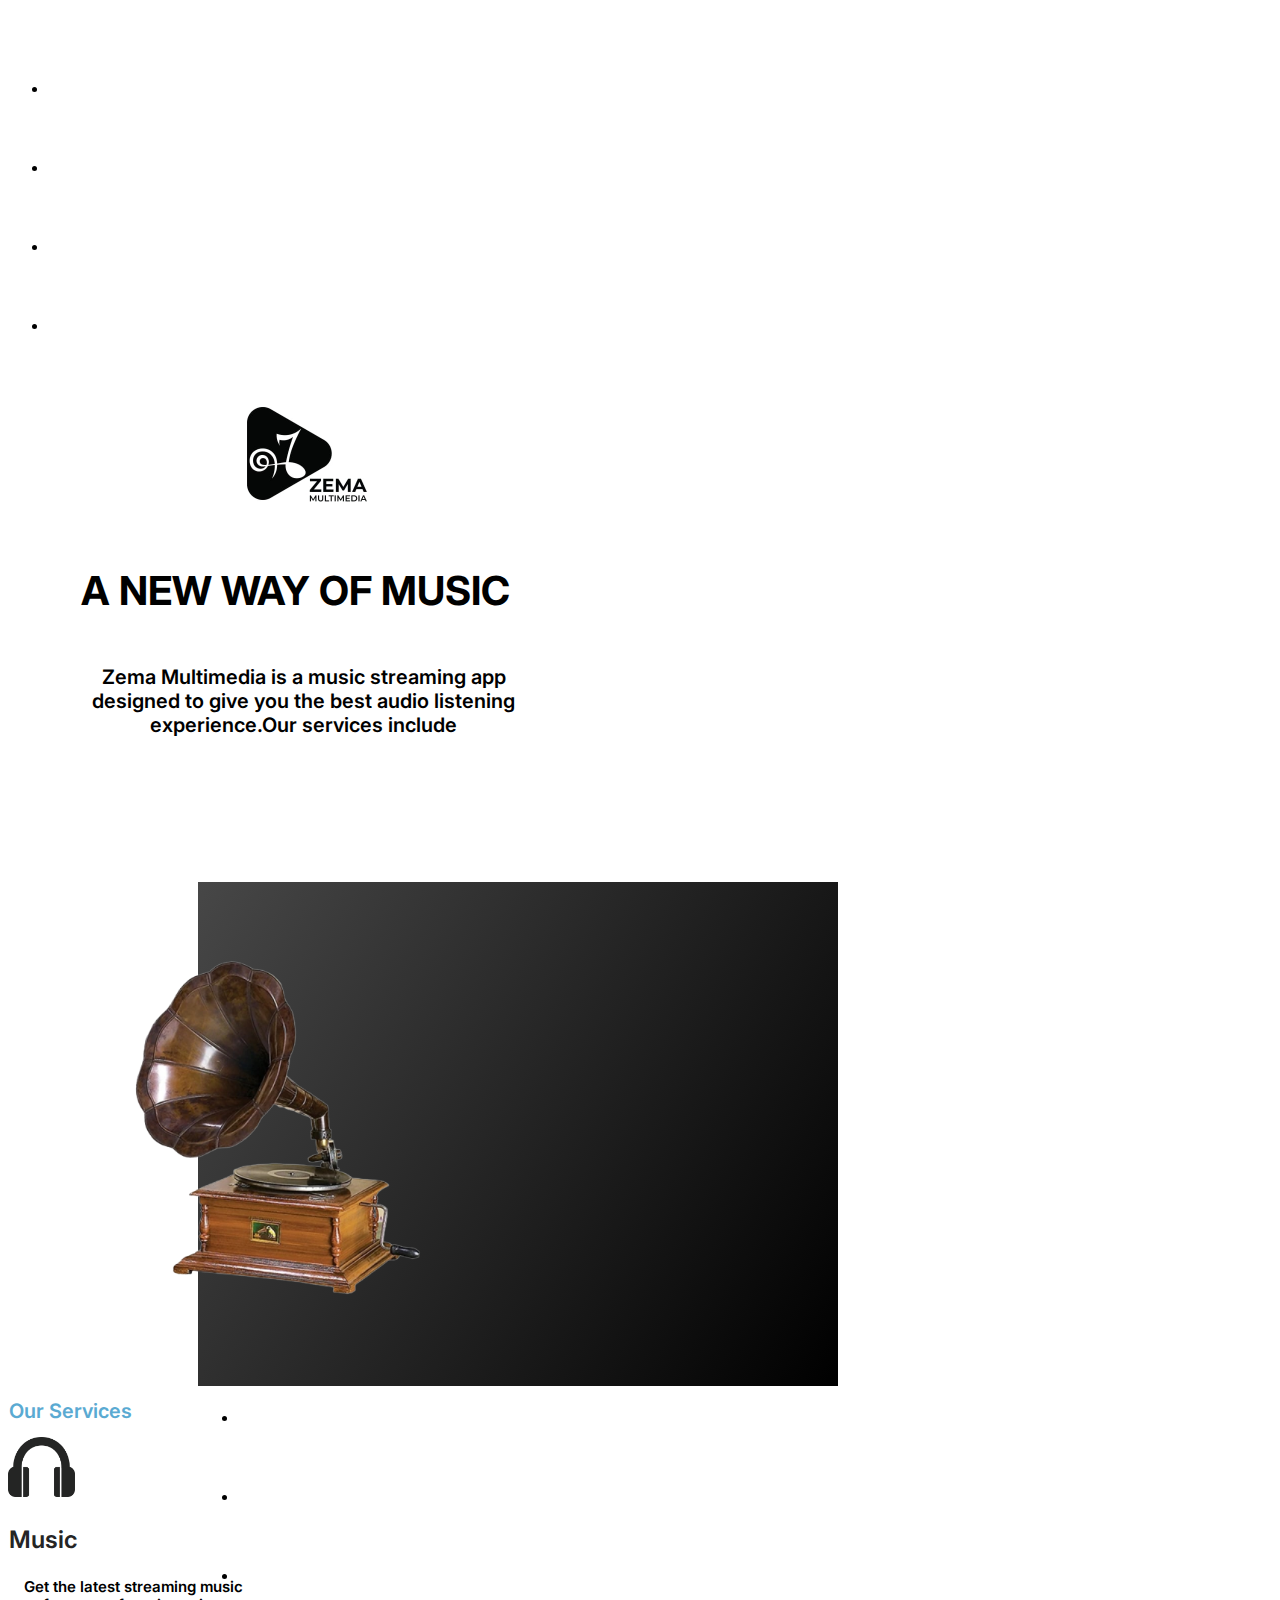
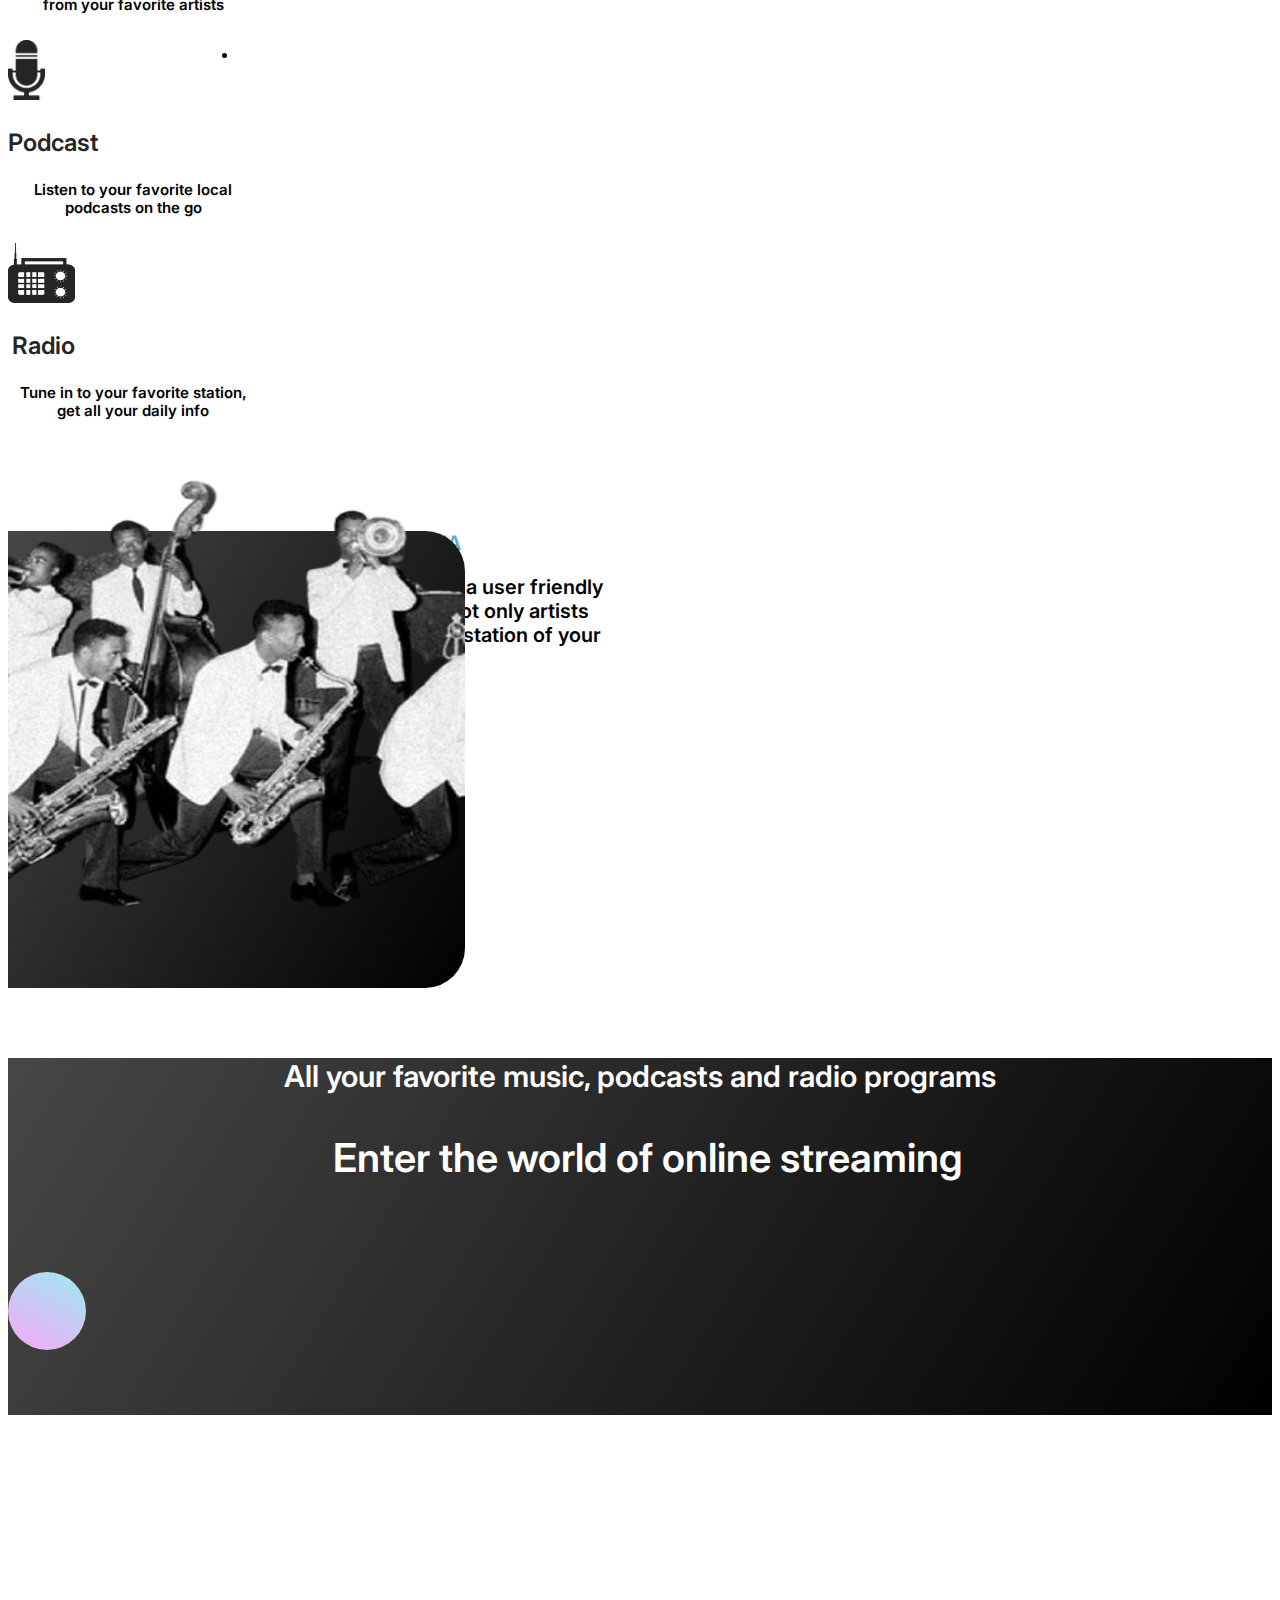
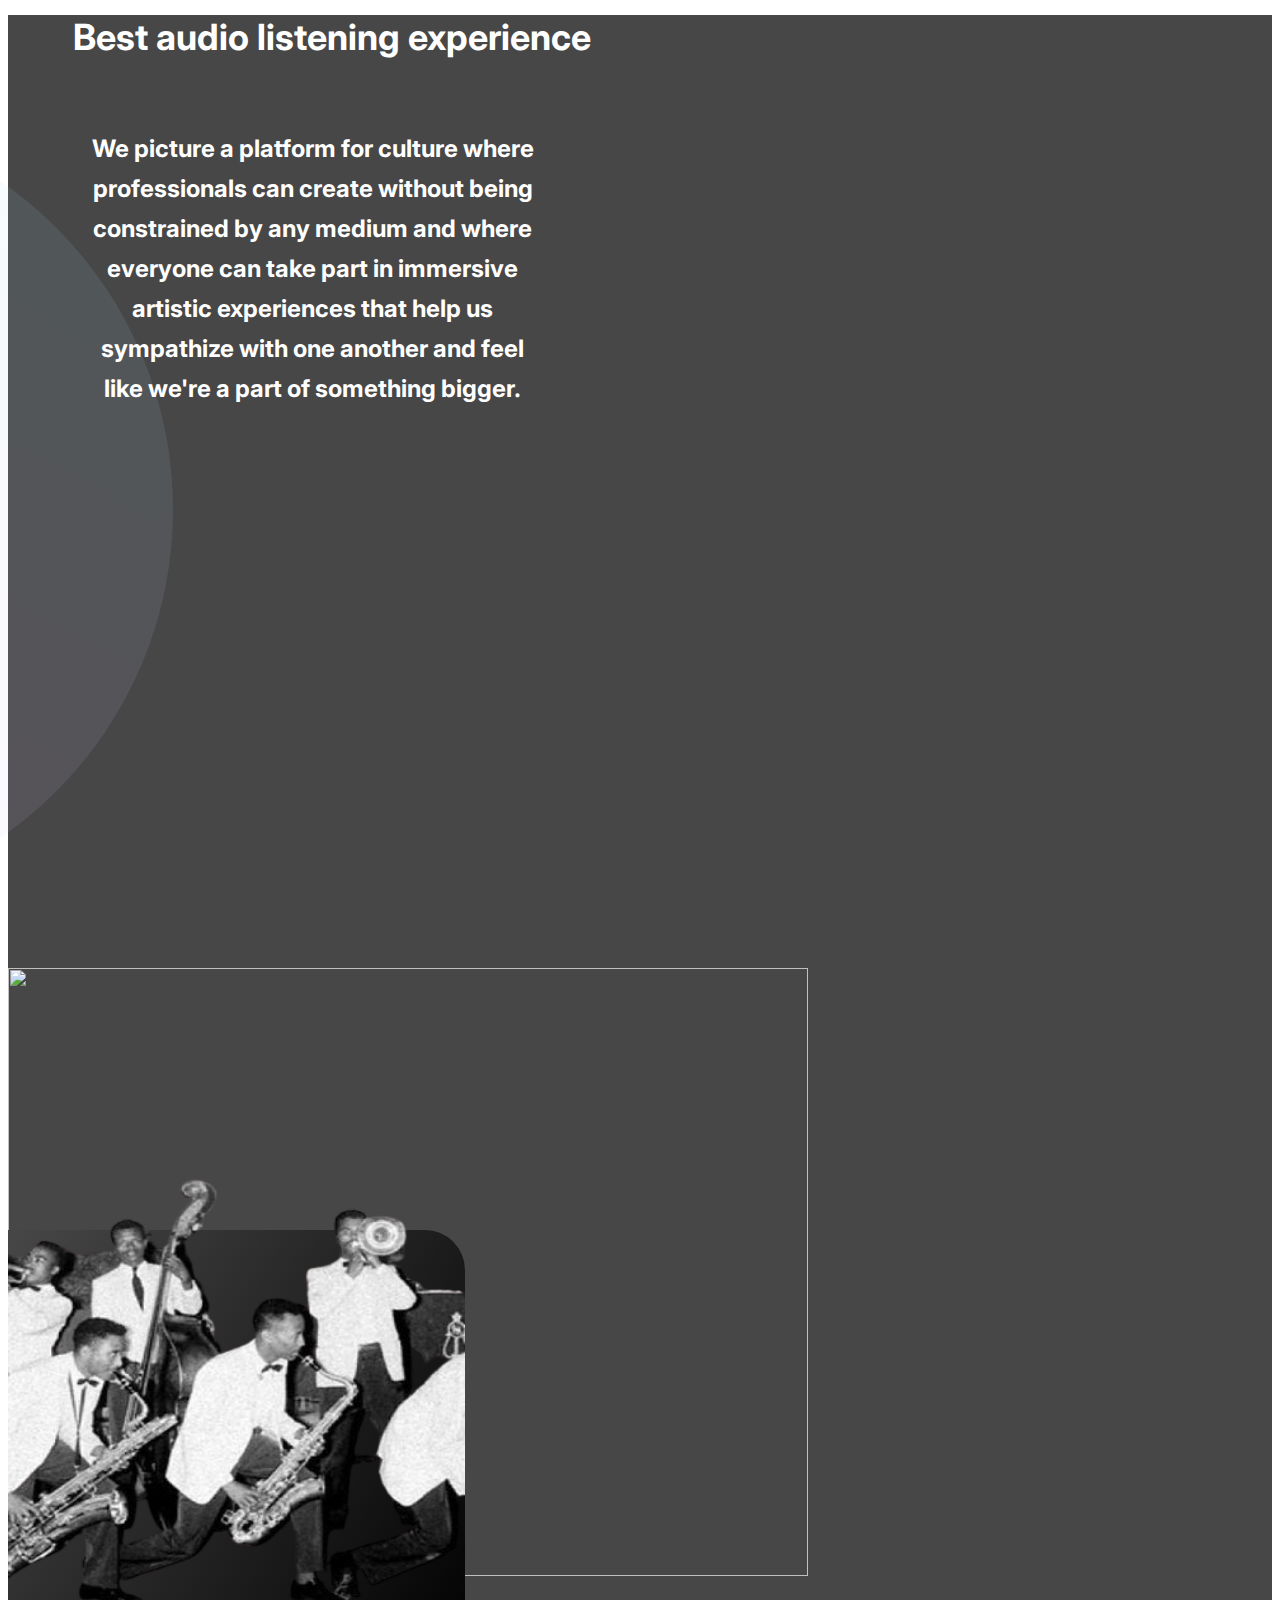
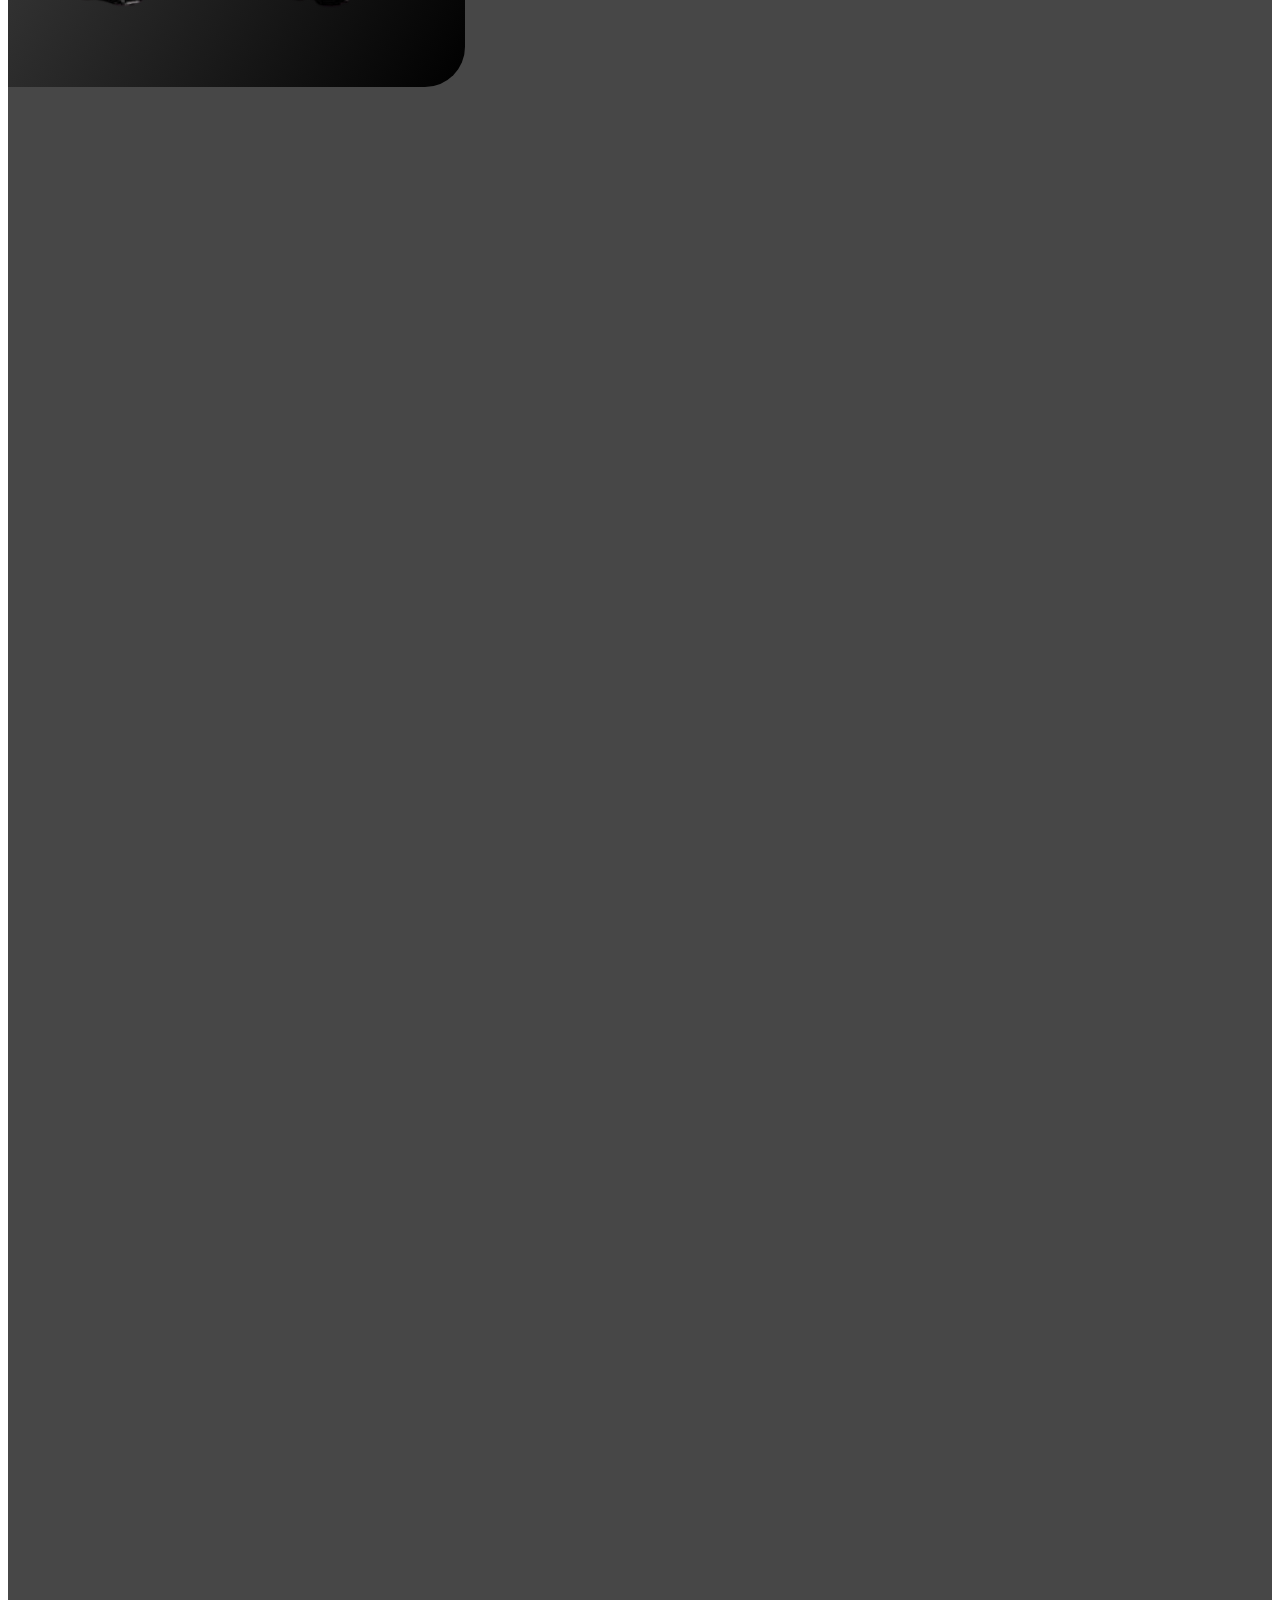
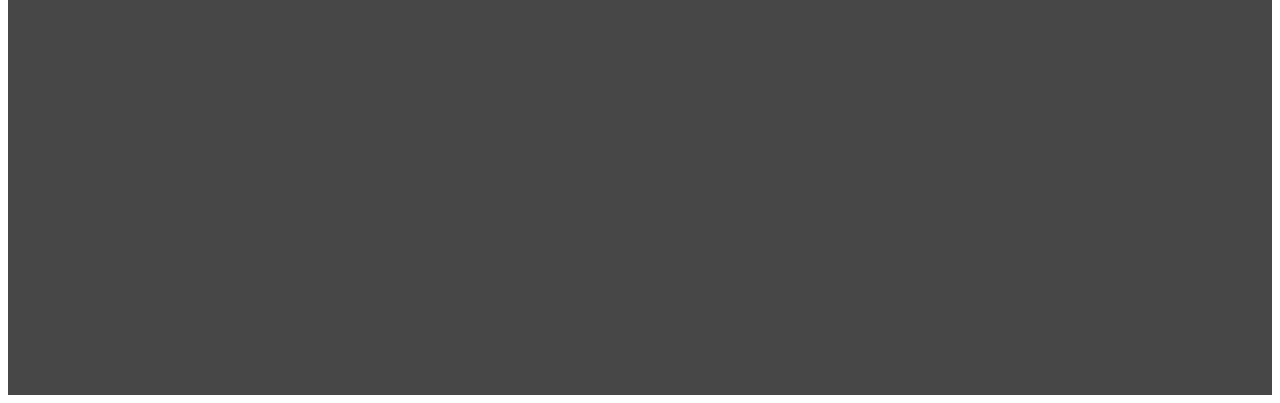
==== index.html @ 81fe8418 "responsive" ====
<!DOCTYPE html>
<html lang="en">

<head>
    <meta charset="UTF-8">
    <meta http-equiv="X-UA-Compatible" content="IE=edge">
    <meta name="viewport" content="width=device-width, initial-scale=1.0">
    <title>Zema</title>
    <!-- Bootstrap -->
    <link href="https://cdn.jsdelivr.net/npm/bootstrap@5.2.3/dist/css/bootstrap.min.css" rel="stylesheet"
        integrity="sha384-rbsA2VBKQhggwzxH7pPCaAqO46MgnOM80zW1RWuH61DGLwZJEdK2Kadq2F9CUG65" crossorigin="anonymous">
    <!-- CSS style sheet -->

    <link rel="stylesheet" media="screen and (max-width: 768px)" href="css/mobile.css">
    <link rel="stylesheet" href="css/styles.css">
    <!-- Google fonts -->
    <link rel="preconnect" href="https://fonts.googleapis.com">
    <link rel="preconnect" href="https://fonts.gstatic.com" crossorigin>
    <link href="https://fonts.googleapis.com/css2?family=Inter:wght@600;700&display=swap" rel="stylesheet">
</head>

<body>
    <section class="" id="header">
        <div class="row">
            <ul class="navbar-nav navbar navbar-dark bg-dark" style=" margin-top: 80px;">
                <li class="nav-item nav_item active">
                    <a class="nav-link" href="/index.html">Home</a>
                </li>
                <li class="nav-item nav_item active">
                    <a class="nav-link" href="#services">Services</a>
                </li>
                <li class=" nav-item nav_item active">
                    <a class="nav-link" href="#about">About</a>
                </li>
                <li class=" nav-item nav_item active">
                    <a class="nav-link" href="#contact">Contact</a>
                </li>
            </ul>

            <div class="col-6">
                <img src="images/zema-logo.jpg" class="nav--icon" alt="logo" />
                <h1 class="header-title">A NEW WAY OF MUSIC</h1>
                <p class="header-description services_title">
                    Zema Multimedia is a music streaming app designed to
                    give you the best audio listening experience.Our services include
                </p>
            </div>
            <div class="col-6">
                <div class="rectangle">
                    <div class="row">
                        <div class="col-6">
                            <img src="images/photo2.png" class="image-icon" alt="image" />
                        </div>
                        <div class="col-6">
                            <div id="nav">
                                <ul class="navbar-nav" style=" margin-top: 80px;">
                                    <li class="nav-item nav_item active">
                                        <h1 class="nav--home"><a class="current" href="/index.html">Home</a></h1>
                                    </li>
                                    <li class="nav-item nav_item active">
                                        <h1 class="nav--home"><a class="current" href="#services">Services</a></h1>
                                    </li>
                                    <li class=" nav-item nav_item active">
                                        <h1 class="nav--home"><a class="current" href="#about">About</a></h1>
                                    </li>
                                    <li class=" nav-item nav_item active">
                                        <h1 class="nav--home"><a class="current" href="#contact">Contact</a></h1>
                                    </li>

                                </ul>
                            </div>
                        </div>
                    </div>
                </div>
            </div>
        </div>

    </section>

    <section class="" id="services">
        <h1 class="services_title mt-5 mx-auto">Our Services</h1>
        <div class=" text-center mt-5">
            <div class="row">
                <div class="col-md-4">
                    <img class="services_icons" src="images/music.png" alt="headphone icon" />
                    <p class="services_name mx-auto mt-3">Music</p>
                    <p class="services_description mx-auto">Get the latest streaming music from your favorite
                        artists</p>
                </div>
                <div class="col-md-4">
                    <img class="services_icons" style="width: 37px;
                    height: 60px;" src="images/podcast.png" alt="headphone icon" />
                    <p class="services_name mx-auto mt-3">Podcast</p>
                    <p class="services_description mx-auto">Listen to your favorite local podcasts on the go</p>
                </div>
                <div class="col-md-4">
                    <img class="services_icons" src="images/radio.png" alt="headphone icon" />
                    <p class="services_name mx-auto mt-3">Radio</p>
                    <p class="services_description mx-auto">Tune in to your favorite station, get all your daily
                        info</p>
                </div>
            </div>
        </div>
        <div class=" mt-5" style="height: 457px;">
            <div class="row">
                <div class="col-md-3">
                    <div class="pic_background">
                        <img class="" style="width: 457px;
            height: 603px; margin-top: -105px;" src="images/services_pic.png" />
                    </div>
                </div>
                <div class="col-md-9" style="margin-top: 100px;">
                    <p class="services_title" style="width: 189px; margin-left: 265.7px;">ZEMA MULTIMEDIA</p>
                    <!-- 455px -->
                    <p class="services_content mx-auto">As online music is on the rise we strive to build a user
                        friendly
                        streaming
                        app where you can easily access not only artists songs and podcasts but also listen to the
                        radio
                        station of your choice</p>
                </div>
            </div>
        </div>
        <div class="divider">
            <p class=" pt-5 divider_text1 mx-auto">All your favorite music, podcasts and radio programs</p>
            <p class=" pt-3 mx-auto divider_text2">Enter the world of online streaming</p>
            <div class="cirle mx-auto">
                <!-- <div class="arrow"></div> -->
            </div>
        </div>
    </section>
    <section class="about">
        <div class="row">
            <div class="col-md-6">
                <p class="about_title">Best audio listening experience</p>
                <p class="about_par">We picture a platform for culture where professionals can create without being
                    constrained by any medium and where everyone can take part in immersive artistic experiences that
                    help us sympathize with one another and feel like we're a part of something bigger.</p>
                <div class="about_background"></div>
            </div>
            <div class="col-md-6">
                <img class="about_image" src="images/phone.png" alt="" />
            </div>
        </div>
        <div class="row">
            <div class="col-md-3" style="margin-top: -350px;">
                <div class="pic_background">
                    <img class="" style="width: 457px;
        height: 603px; margin-top: -105px;" src="images/services_pic.png" />
                </div>
            </div>
            <!-- <div class="col-md-9" style="margin-top: 100px;">
                <p class="services_title" style="width: 189px; margin-left: 265.7px;">ZEMA MULTIMEDIA</p>
                <p class="services_content mx-auto">As online music is on the rise we strive to build a user
                    friendly
                    streaming
                    app where you can easily access not only artists songs and podcasts but also listen to the
                    radio
                    station of your choice</p>
            </div> -->
        </div>
    </section>

</body>

</html>
---- css/mobile.css ----
/* services */
.services_title {
    width: 125px;
    height: 24px;
    font-family: 'Inter';
    font-style: normal;
    font-weight: 600;
    font-size: 20px;
    line-height: 24px;
    text-align: center;

    color: #5AAAD2;
}

.services_icons {
    width: 67px;
    height: 60px;
}

.services_name {
    width: 70px;
    height: 29px;
    font-family: 'Inter';
    font-style: normal;
    font-weight: 600;
    font-size: 24px;
    line-height: 29px;
    text-align: center;
    /* identical to box height */


    color: #252525;
}

.services_description {
    width: 250px;
    height: 47px;
    font-family: 'Inter';
    font-style: normal;
    font-weight: 600;
    font-size: 15px;
    line-height: 18px;
    text-align: center;

    color: #000000;
}

.pic_background {
    position: absolute;
    width: 457px;
    height: 457px;
    background: linear-gradient(121.81deg, #474747 0%, #000000 100%);
    border-radius: 0px 40px 40px 0px;
}

.services_content {
    width: 602px;
    height: 200px;
    font-family: 'Inter';
    font-style: normal;
    font-weight: 600;
    font-size: 20px;
    line-height: 24px;
    text-align: center;

    color: #000000;
}

.divider {
    width: 100%;
    height: 357px;
    margin-top: 70px;
    background: linear-gradient(121.81deg, #474747 0%, #000000 100%);
}

/* Header */
a {
    color: #FFFFFF;
    text-decoration: none
}

a:hover {
    color: #FFFFFF;
    font-weight: bold
}

.nav--icon {
    width: 142px;
    height: 119px;
    margin-left: 225px;
    margin-top: 37px;
    border-radius: 5px;
    /* position: absolute; */
    /* width: 640px;
    height: 156px;
    left: 0px;
    top: 0px; */

}

.header-title {
    /* position: absolute; */
    width: 445px;
    height: 48px;
    margin-left: 73px;
    margin-top: 50px;

    font-family: 'Inter';
    font-style: normal;
    font-weight: 700;
    font-size: 40px;
    line-height: 48px;

    color: #000000;

}

.header-description {
    /* position: absolute; */
    width: 445px;
    height: 197px;
    margin-left: 73px;
    margin-top: 50px;
    color: #000000;

}

.image-icon {

    /* position: absolute; */
    width: 373px;
    height: 373px;
    margin-left: -115px;
    margin-top: 65px;
    display: none;

}

.mobile_nav {
    width: 100%;
    height: 30px;
    visibility: visible;
}

.rectangle {
    /* position: absolute; */
    width: 640px;
    height: 504px;
    margin-left: 15%;
    margin-top: 0px;

    background: linear-gradient(121.81deg, #474747 0%, #000000 100%);
    border-radius: 0px;
    display: none;
}

.nav_item {
    width: 57px;
    height: 24px;
    margin-top: 55px;
}

.nav--home {
    /* position: absolute; */

    /* margin-left: 50px; */
    /* */

    font-family: 'Inter';
    font-style: normal;
    font-weight: 500;
    font-size: 20px;
    line-height: 24px;
    text-align: center;

    color: white;

}

.divider_text1 {
    /* margin-left: 23.75%;
    margin-right: 23.75%; */
    /* margin-top: 13.73%; */
    /* margin-bottom: 58.98%; */

    font-family: 'Inter';
    font-style: normal;
    font-weight: 600;
    font-size: 30px;
    line-height: 36px;
    text-align: center;

    color: #FFFFFF;
}

.divider_text2 {
    width: 677px;
    height: 48px;
    margin-left: 301px;
    /* margin-top: 1573px; */

    font-family: 'Inter';
    font-style: normal;
    font-weight: 600;
    font-size: 40px;
    line-height: 48px;
    text-align: center;

    color: #FFFFFF;
}

.cirle {
    width: 77.94px;
    height: 78px;
    margin-top: 90px;
    /* margin-bottom: 3.7%; */
    background: linear-gradient(209.05deg, #AAE1F2 13.22%, #EAB1F7 86.67%);
    border-radius: 50px 50px 50px 50px;
}

.arrow {
    width: 33.12px;
    height: 18.77px;
    margin-left: 9.94px;
    margin-top: 17.67px;

    background: #FFFFFF;
}

/* About */
.about {
    width: 100%;
    height: 3580px;
    /* margin-left: -1px;
    margin-top: 1761px; */

    background: #474747;
}

.about_title {
    width: 553px;
    height: 44px;
    margin-left: 47px;
    margin-top: 200px;

    font-family: 'Inter';
    font-style: normal;
    font-weight: 700;
    font-size: 36px;
    line-height: 44px;
    /* identical to box height */

    text-align: center;

    color: #FFFFFF;
}

.about_par {
    width: 463px;
    height: 238px;
    margin-left: 73px;
    margin-top: 70px;

    font-family: 'Inter';
    font-style: normal;
    font-weight: 700;
    font-size: 24px;
    line-height: 40px;
    /* or 167% */

    text-align: center;

    color: #FFFFFF;

}

.about_image {
    width: 800px;
    margin-top: 60px;
    height: 608px;
    /* left: 581px;
    top: 1773px; */
}

.about_background {
    width: 797px;
    height: 797px;
    margin-left: -50%;
    margin-top: -280px;
    background: linear-gradient(209.05deg, rgba(170, 225, 242, 0.1) 13.22%, rgba(234, 177, 247, 0.1) 86.67%);
    border-radius: 50%;
}

/*  */
---- css/styles.css ----
.services_title {
    width: 125px;
    height: 24px;
    font-family: 'Inter';
    font-style: normal;
    font-weight: 600;
    font-size: 20px;
    line-height: 24px;
    text-align: center;

    color: #5AAAD2;
}

.services_icons {
    width: 67px;
    height: 60px;
}

.services_name {
    width: 70px;
    height: 29px;
    font-family: 'Inter';
    font-style: normal;
    font-weight: 600;
    font-size: 24px;
    line-height: 29px;
    text-align: center;
    /* identical to box height */


    color: #252525;
}

.services_description {
    width: 250px;
    height: 47px;
    font-family: 'Inter';
    font-style: normal;
    font-weight: 600;
    font-size: 15px;
    line-height: 18px;
    text-align: center;

    color: #000000;
}

.pic_background {
    position: absolute;
    width: 457px;
    height: 457px;
    background: linear-gradient(121.81deg, #474747 0%, #000000 100%);
    border-radius: 0px 40px 40px 0px;
}

.services_content {
    width: 602px;
    height: 200px;
    font-family: 'Inter';
    font-style: normal;
    font-weight: 600;
    font-size: 20px;
    line-height: 24px;
    text-align: center;

    color: #000000;
}

.divider {
    width: 100%;
    height: 357px;
    margin-top: 70px;
    background: linear-gradient(121.81deg, #474747 0%, #000000 100%);
}

a {
    color: #FFFFFF;
    text-decoration: none
}

a:hover {
    color: #FFFFFF;
    font-weight: bold
}


.nav--icon {
    width: 142px;
    height: 119px;
    margin-left: 225px;
    margin-top: 37px;
    border-radius: 5px;
    /* position: absolute; */
    /* width: 640px;
    height: 156px;
    left: 0px;
    top: 0px; */

}

.header-title {
    /* position: absolute; */
    width: 445px;
    height: 48px;
    margin-left: 73px;
    margin-top: 50px;

    font-family: 'Inter';
    font-style: normal;
    font-weight: 700;
    font-size: 40px;
    line-height: 48px;

    color: #000000;

}

.header-description {
    /* position: absolute; */
    width: 445px;
    height: 197px;
    margin-left: 73px;
    margin-top: 50px;
    color: #000000;

}

.image-icon {

    /* position: absolute; */
    width: 373px;
    height: 373px;
    margin-left: -115px;
    margin-top: 65px;

}

.rectangle {
    /* position: absolute; */
    width: 640px;
    height: 504px;
    margin-left: 15%;
    margin-top: 0px;

    background: linear-gradient(121.81deg, #474747 0%, #000000 100%);
    border-radius: 0px;
}

.nav_item {
    width: 57px;
    height: 24px;
    margin-top: 55px;
}

.nav--home {
    /* position: absolute; */

    /* margin-left: 50px; */
    /* */

    font-family: 'Inter';
    font-style: normal;
    font-weight: 500;
    font-size: 20px;
    line-height: 24px;
    text-align: center;

    color: white;

}

.divider_text1 {
    /* margin-left: 23.75%;
    margin-right: 23.75%; */
    /* margin-top: 13.73%; */
    /* margin-bottom: 58.98%; */

    font-family: 'Inter';
    font-style: normal;
    font-weight: 600;
    font-size: 30px;
    line-height: 36px;
    text-align: center;

    color: #FFFFFF;
}

.divider_text2 {
    width: 677px;
    height: 48px;
    margin-left: 301px;
    /* margin-top: 1573px; */

    font-family: 'Inter';
    font-style: normal;
    font-weight: 600;
    font-size: 40px;
    line-height: 48px;
    text-align: center;

    color: #FFFFFF;
}

.cirle {
    width: 77.94px;
    height: 78px;
    margin-top: 90px;
    /* margin-bottom: 3.7%; */
    background: linear-gradient(209.05deg, #AAE1F2 13.22%, #EAB1F7 86.67%);
    border-radius: 50px 50px 50px 50px;
}

.arrow {
    width: 33.12px;
    height: 18.77px;
    margin-left: 9.94px;
    margin-top: 17.67px;

    background: #FFFFFF;
}

/* About */
.about {
    width: 100%;
    height: 3580px;
    /* margin-left: -1px;
    margin-top: 1761px; */

    background: #474747;
}

.about_title {
    width: 553px;
    height: 44px;
    margin-left: 47px;
    margin-top: 200px;

    font-family: 'Inter';
    font-style: normal;
    font-weight: 700;
    font-size: 36px;
    line-height: 44px;
    /* identical to box height */

    text-align: center;

    color: #FFFFFF;
}

.about_par {
    width: 463px;
    height: 238px;
    margin-left: 73px;
    margin-top: 70px;

    font-family: 'Inter';
    font-style: normal;
    font-weight: 700;
    font-size: 24px;
    line-height: 40px;
    /* or 167% */

    text-align: center;

    color: #FFFFFF;

}

.about_image {
    width: 800px;
    margin-top: 60px;
    height: 608px;
    /* left: 581px;
    top: 1773px; */
}

.about_background {
    width: 797px;
    height: 797px;
    margin-left: -50%;
    margin-top: -280px;
    background: linear-gradient(209.05deg, rgba(170, 225, 242, 0.1) 13.22%, rgba(234, 177, 247, 0.1) 86.67%);
    border-radius: 50%;
}

/*  */
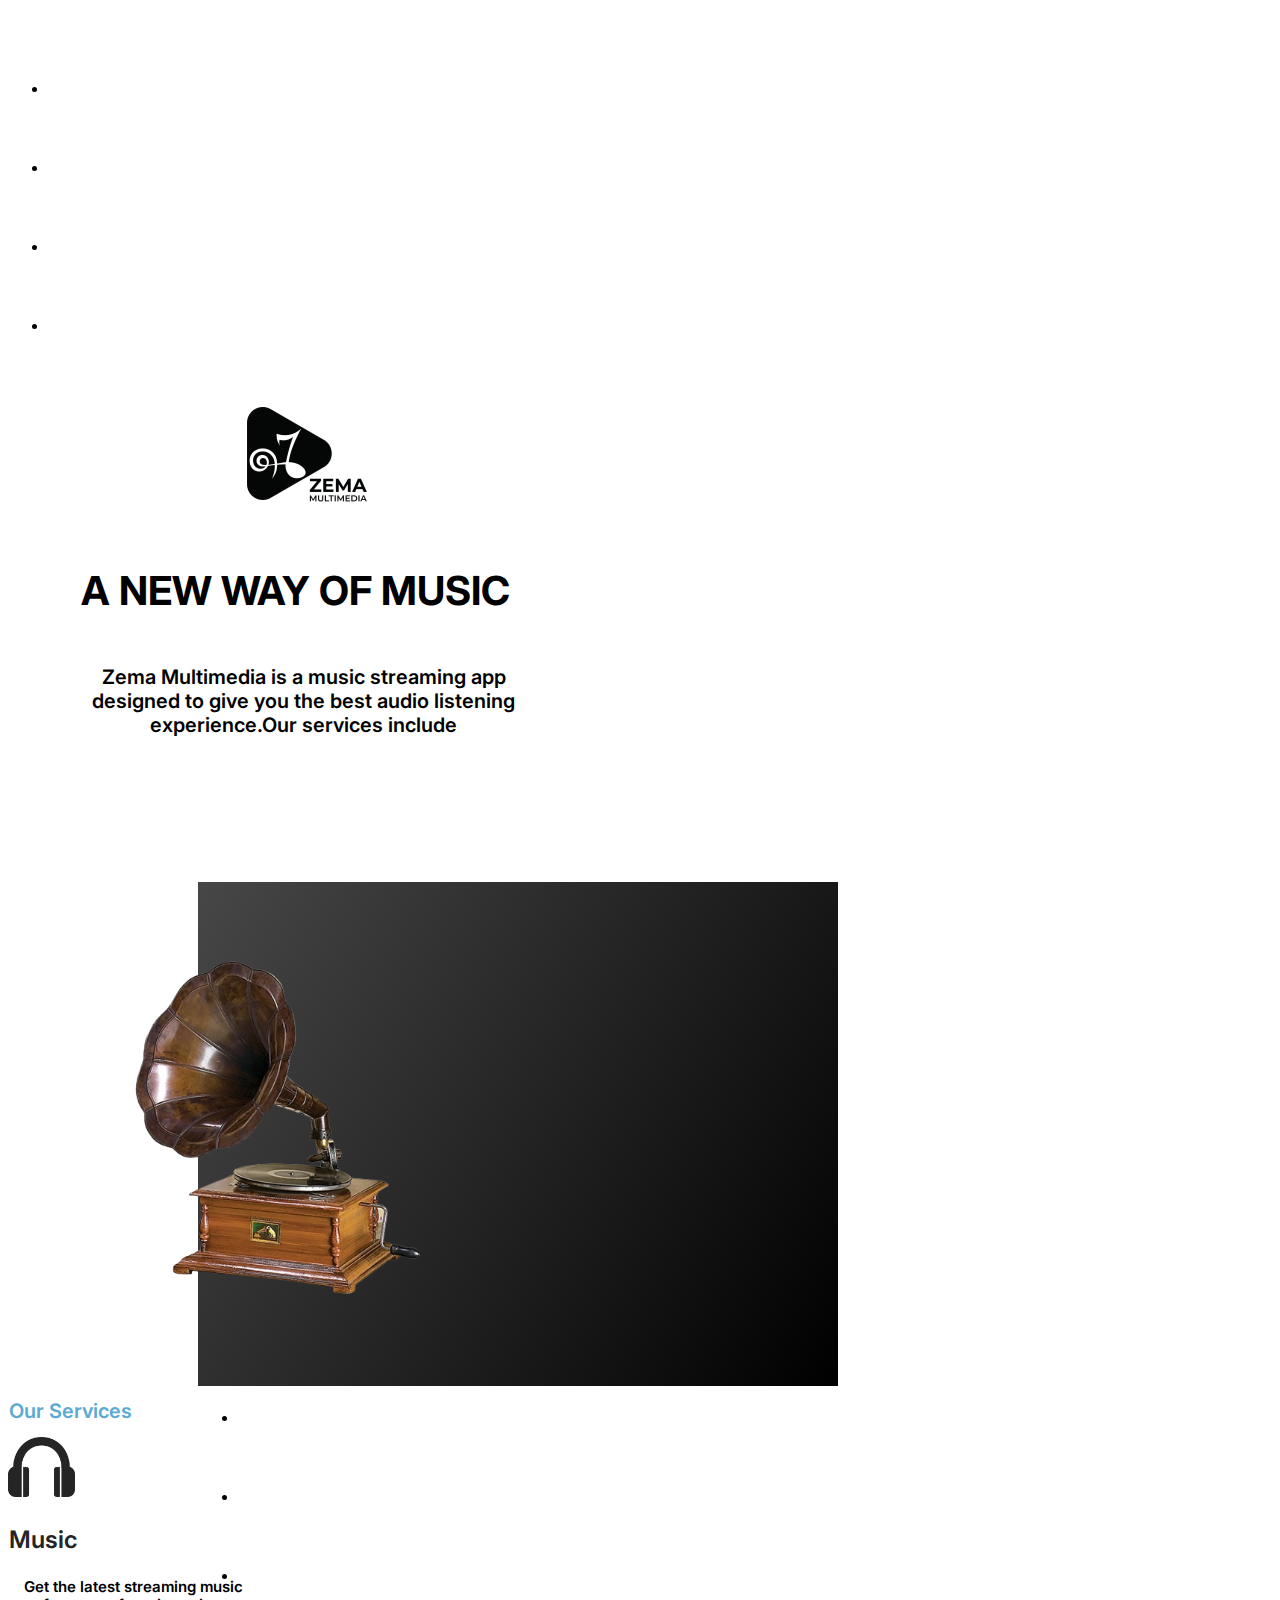
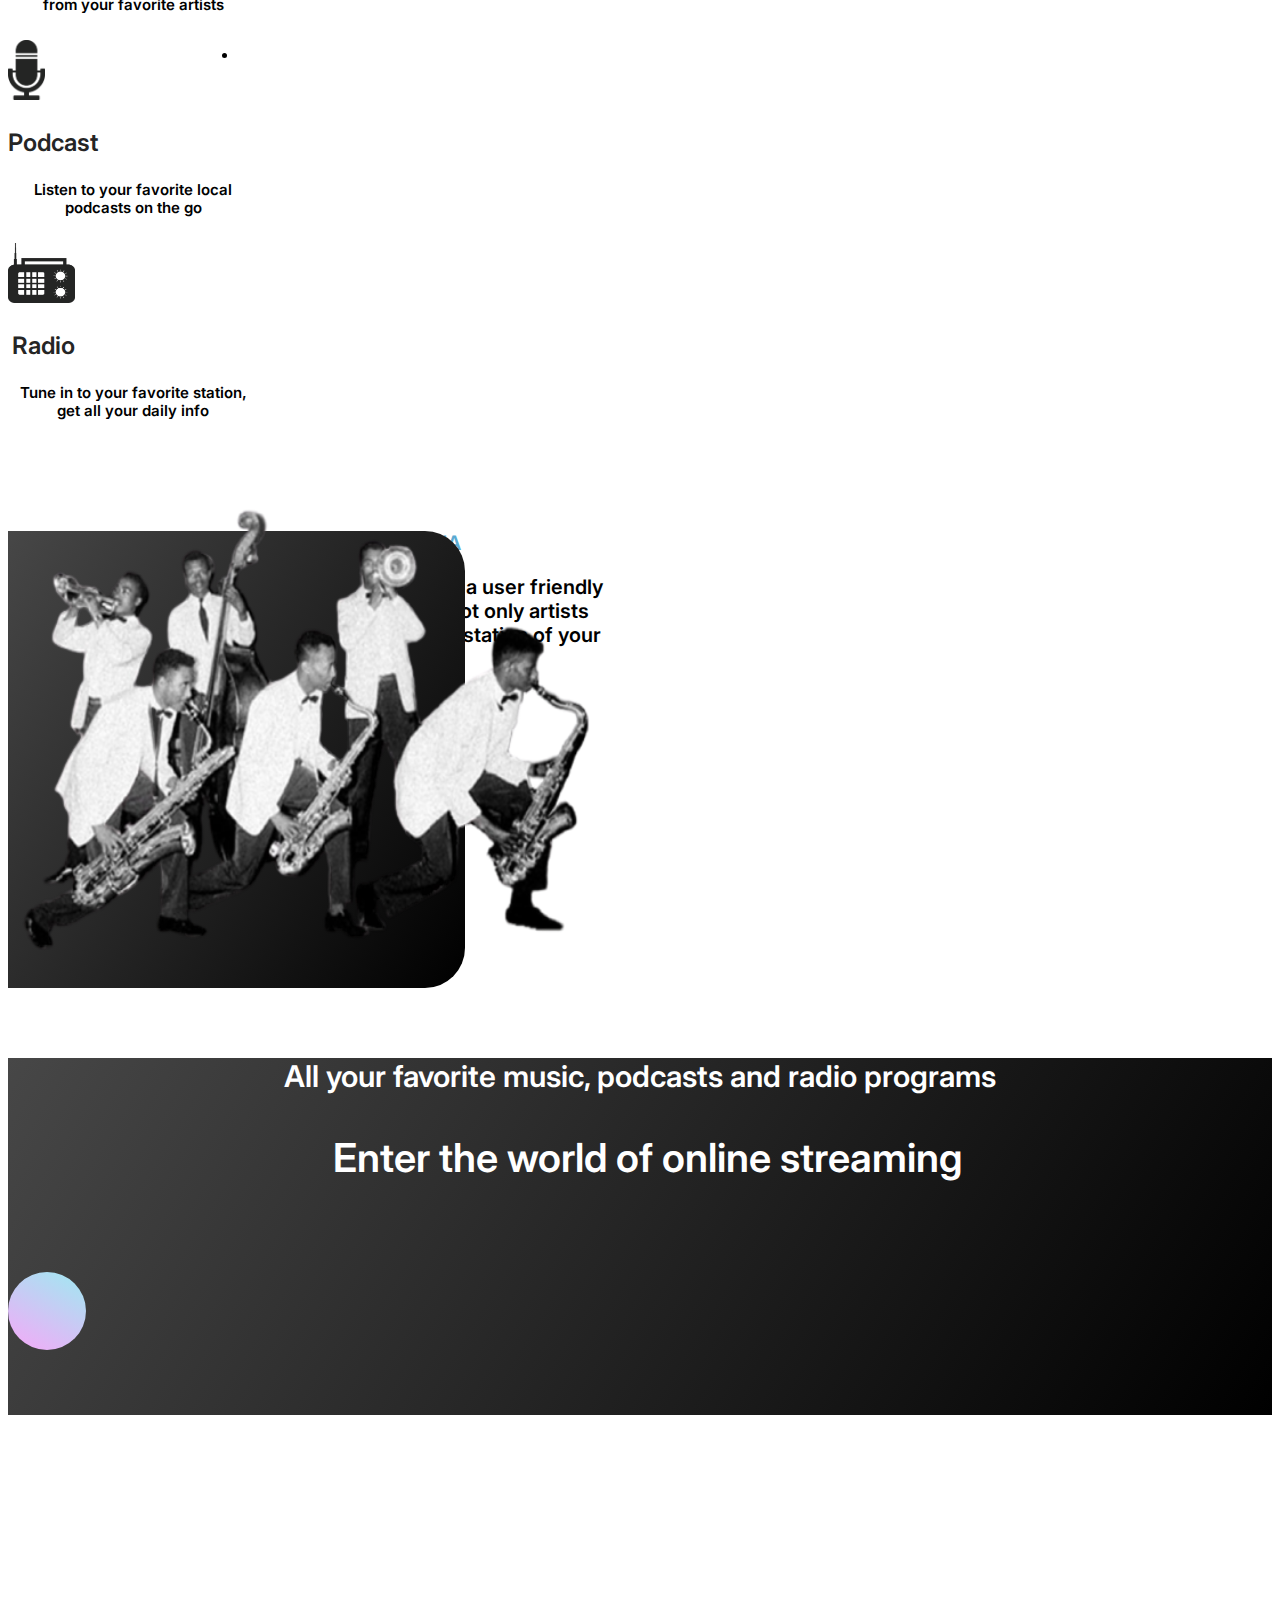
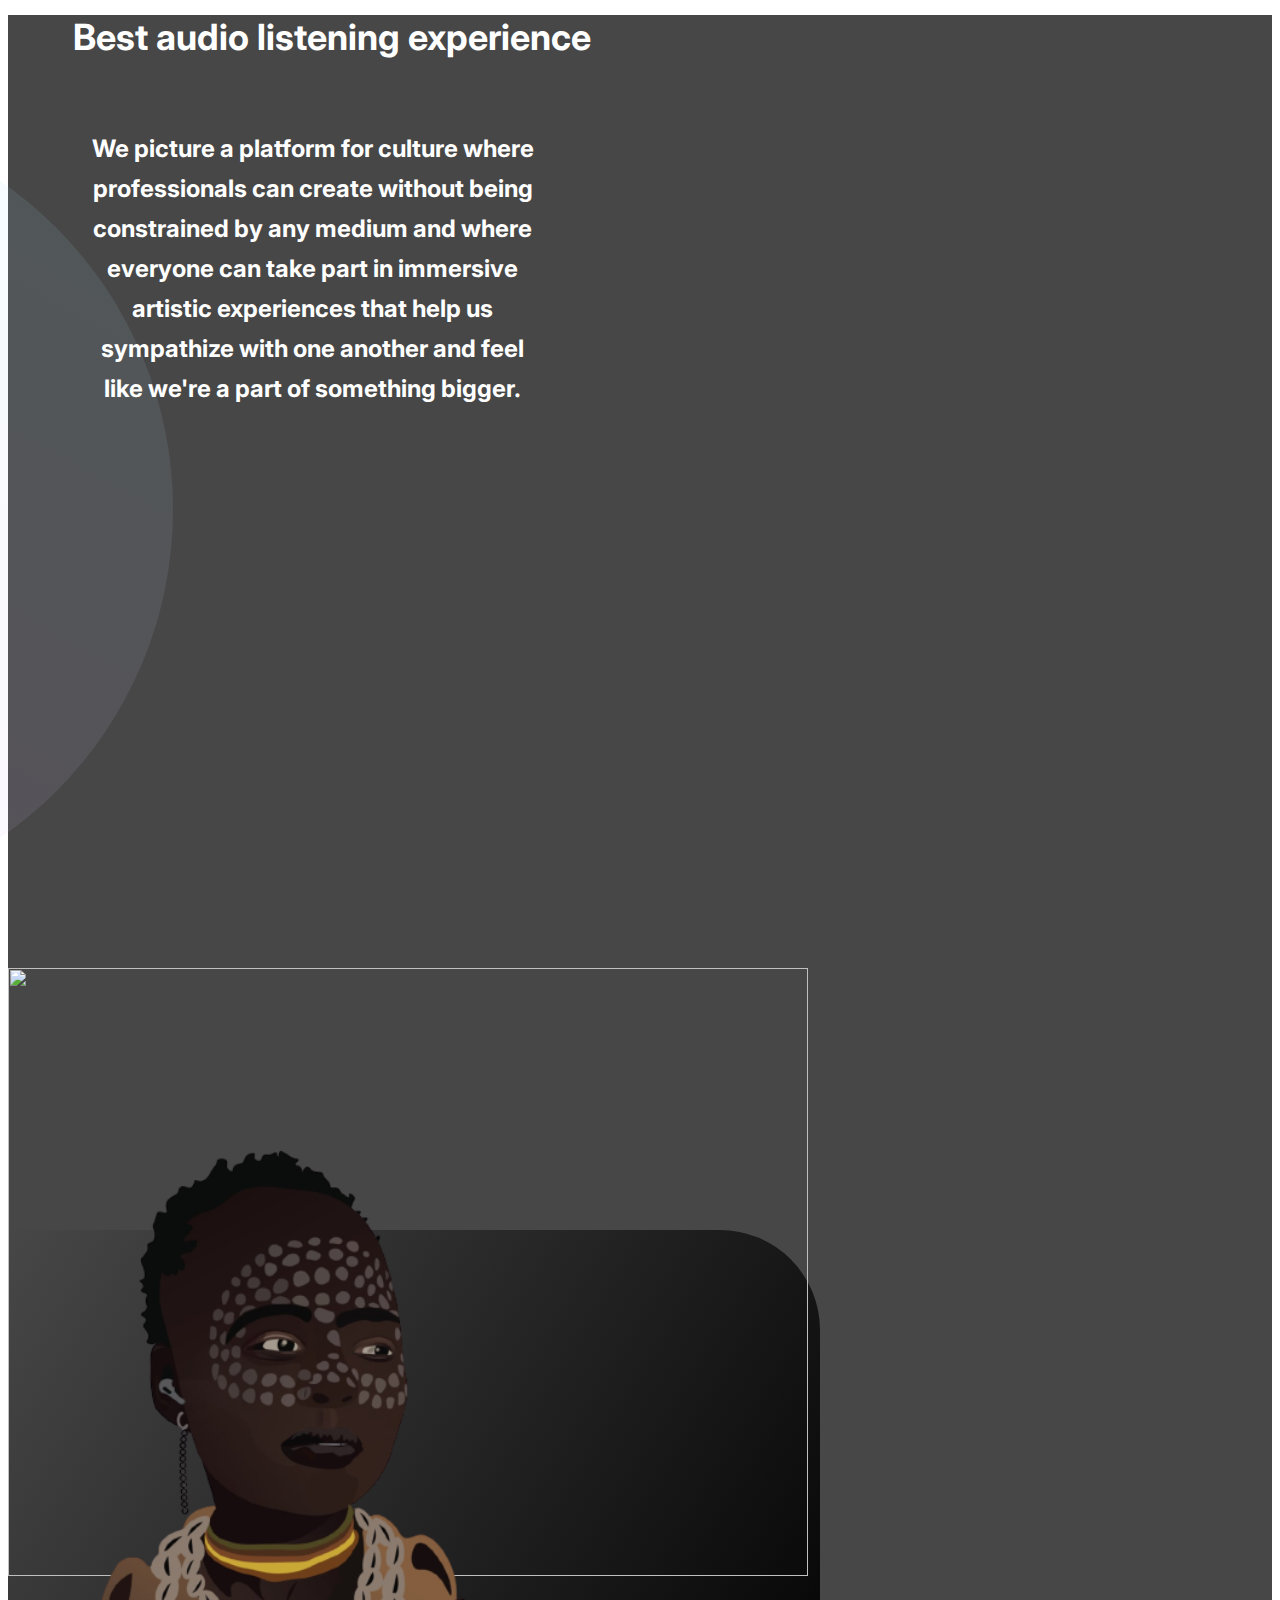
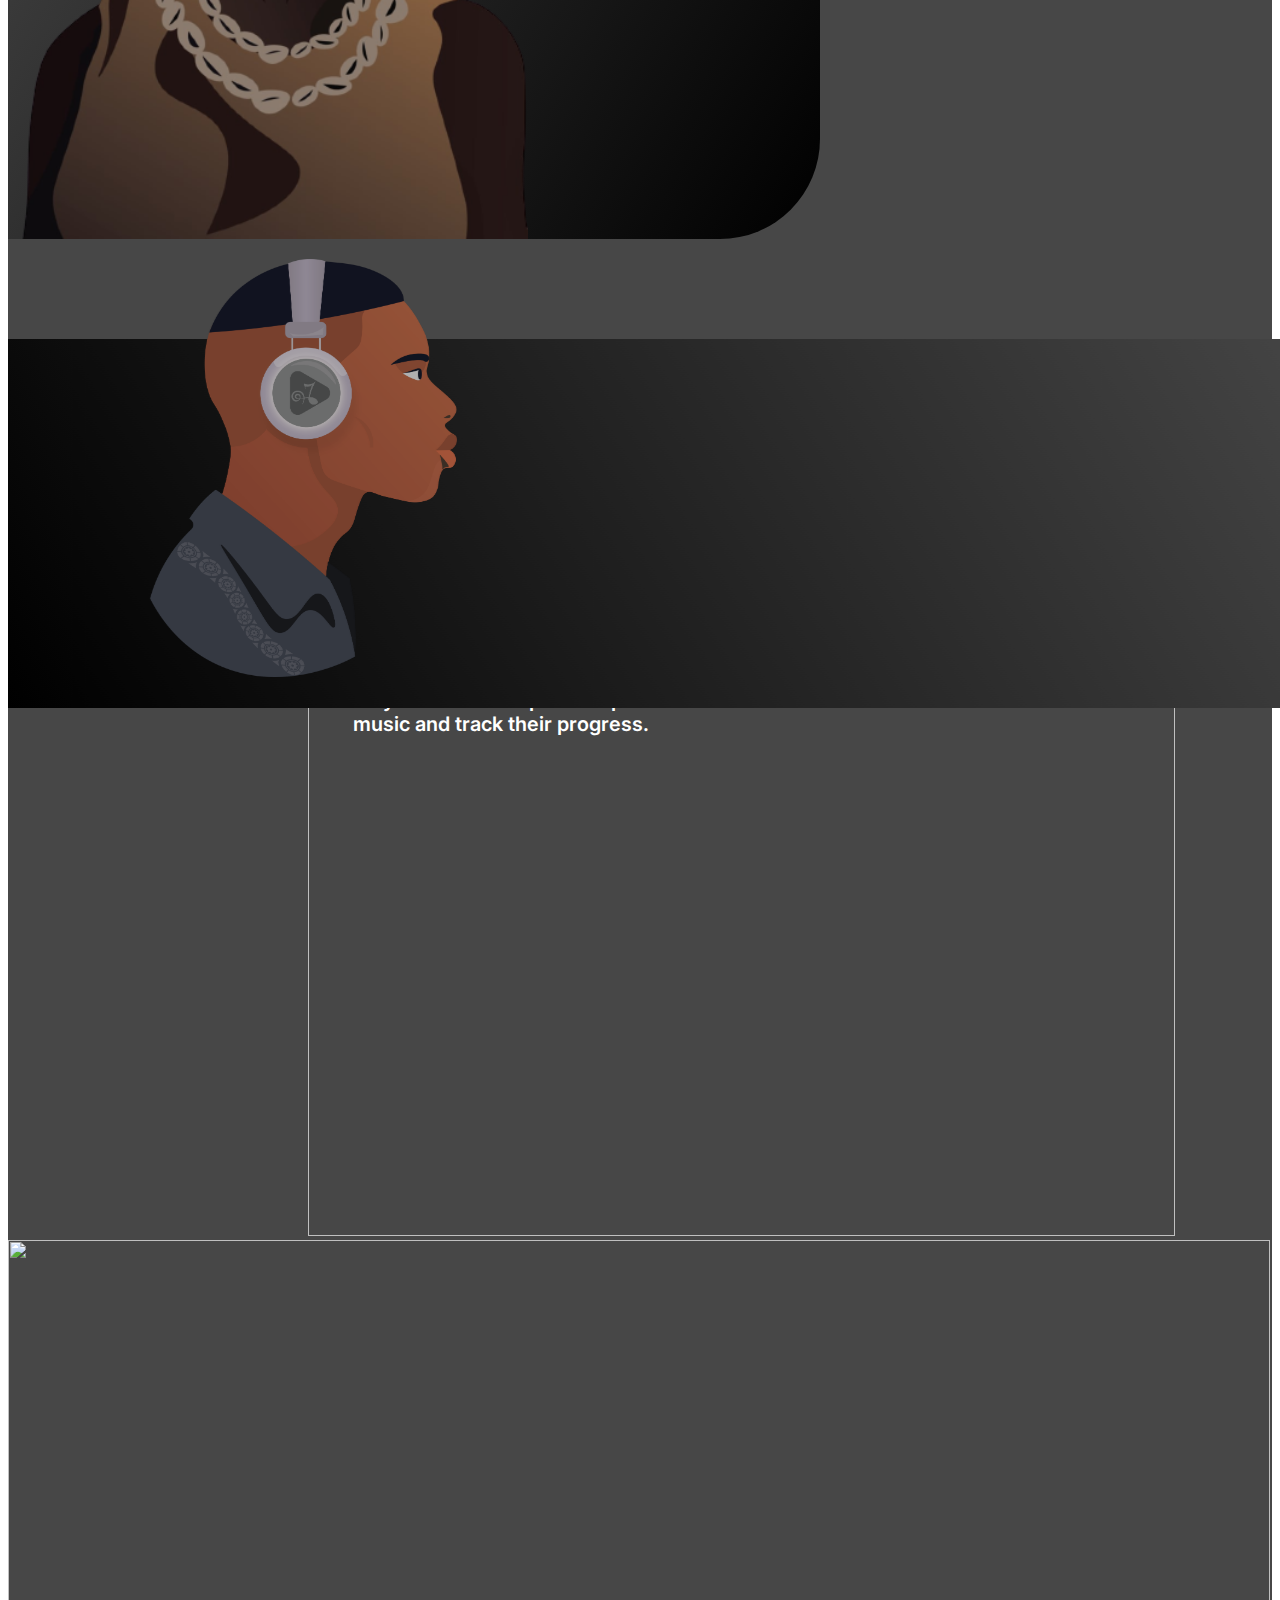
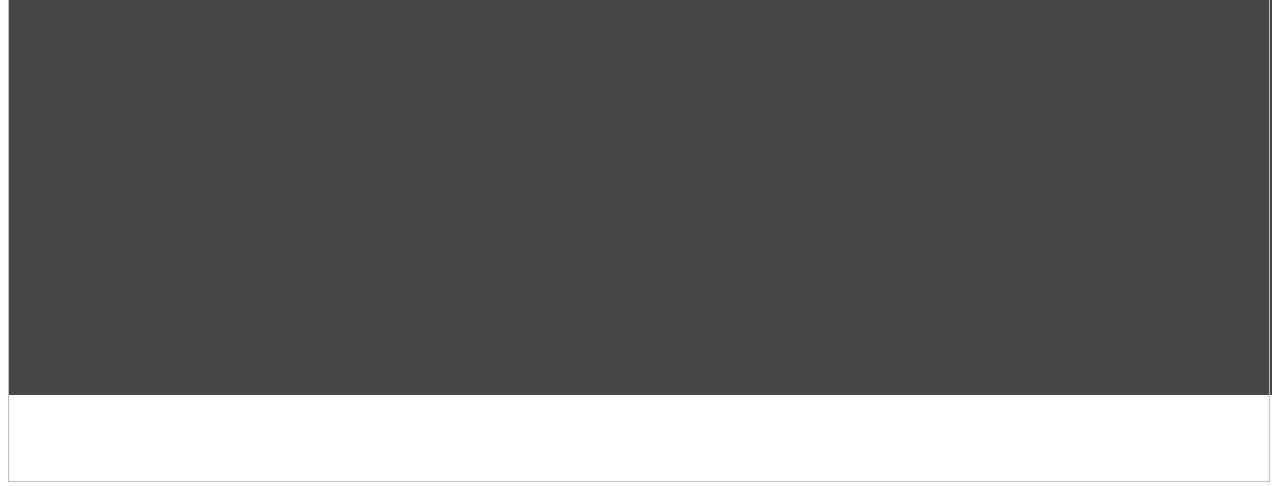
==== commit 8d2e437a: "about" ====
--- a/index.html
+++ b/index.html
@@ -22,7 +22,8 @@
 <body>
     <section class="" id="header">
         <div class="row">
-            <ul class="navbar-nav navbar navbar-dark bg-dark" style=" margin-top: 80px;">
+            
+            <ul class="navbar-nav navbar navbar-dark bg-dark " style=" margin-top: 80px;">
                 <li class="nav-item nav_item active">
                     <a class="nav-link" href="/index.html">Home</a>
                 </li>
@@ -49,7 +50,7 @@
                 <div class="rectangle">
                     <div class="row">
                         <div class="col-6">
-                            <img src="images/photo2.png" class="image-icon" alt="image" />
+                            <img src="images/vinyl player.png" class="image-icon" alt="image" />
                         </div>
                         <div class="col-6">
                             <div id="nav">
@@ -105,8 +106,8 @@
             <div class="row">
                 <div class="col-md-3">
                     <div class="pic_background">
-                        <img class="" style="width: 457px;
-            height: 603px; margin-top: -105px;" src="images/services_pic.png" />
+                        <img class="" style="width: 600px;
+            height: 603px; margin-top: -75px;" src="images/services_pic.png" />
                     </div>
                 </div>
                 <div class="col-md-9" style="margin-top: 100px;">
@@ -124,7 +125,7 @@
         <div class="divider">
             <p class=" pt-5 divider_text1 mx-auto">All your favorite music, podcasts and radio programs</p>
             <p class=" pt-3 mx-auto divider_text2">Enter the world of online streaming</p>
-            <div class="cirle mx-auto">
+            <div class="circle mx-auto">
                 <!-- <div class="arrow"></div> -->
             </div>
         </div>
@@ -139,26 +140,101 @@
                 <div class="about_background"></div>
             </div>
             <div class="col-md-6">
-                <img class="about_image" src="images/phone.png" alt="" />
+                <img class="about_image" src="images/home mockup.png" alt="" />
             </div>
         </div>
         <div class="row">
             <div class="col-md-3" style="margin-top: -350px;">
-                <div class="pic_background">
-                    <img class="" style="width: 457px;
-        height: 603px; margin-top: -105px;" src="images/services_pic.png" />
-                </div>
-            </div>
-            <!-- <div class="col-md-9" style="margin-top: 100px;">
-                <p class="services_title" style="width: 189px; margin-left: 265.7px;">ZEMA MULTIMEDIA</p>
-                <p class="services_content mx-auto">As online music is on the rise we strive to build a user
-                    friendly
-                    streaming
-                    app where you can easily access not only artists songs and podcasts but also listen to the
-                    radio
-                    station of your choice</p>
-            </div> -->
-        </div>
+                <div class="picture_background">
+                    <div class="row">
+                        <div class="col-6"> 
+                            <img class="" style="width: 520px;
+                                             height: 700px;
+                                             left: 45px;
+                                             top: 2450px; margin-top:-91px;"
+                                             src="images/the girl.png" />
+                        </div>
+                    <div class="col-6">
+                        <p class="barnding_description1"> It is an android and iOS-based music streaming application that
+                             creates an affordable platform for music lovers and 
+                             an opportunity for artists to show their potential</p>
+
+                        <p class="barnding_description2"> our media streaming service is the perfect solution for music lovers and artists.
+                              We provide affordable and quality streaming services that make it easy to access your favorite music
+                              and discover new music. We also offer a variety of tools to help artists 
+                              promote their music and track their progress.</p>
+                    </div>
+                </div>
+            </div>
+    
+        </div>
+    </div>
+<!-- <div class="feature">
+    <div class="row">
+        <div class="col-md-6">
+           <h1 class="feature_title">Ease of use</h1>
+           <p1 class="feature_par">Download and listen to your favorite music and playlists offline </p1>
+        </div>
+
+        <div class="col-md-6">
+            <h1 class="feature_title">Streaming Quality</h1>
+            <p1 class="feature_par">Streaming with great quality for everyone to listen comfortably</p1>
+        </div>
+      </div>
+
+      <div class="row">
+        <div class="col-md-6">
+           <h1 class="feature_title">Affordable</h1>
+           <p1 class="feature_par">Our media streaming service provides affordable and quality service for music lovers and artists </p1>
+        </div>
+
+        <div class="col-md-6">
+            <h1 class="feature_title">Offline Access</h1>
+            <p1 class="feature_par">Providing services like music podcasts and radio streaming we strive to bring our audiences the best music streaming experience</p1>
+        </div>
+      </div>
+      
+</div> -->
+
+<div class="breaker">
+      <div class="breaker_background">
+        <div class="row">
+            <div class="col-6"> 
+                <img class="breaker_pic" style="width: 307px;
+                    height: 418px;
+                    left: 167px;
+                    top: 3787px; "
+                    src="images/the dude.png" />
+      </div>
+      <div class="col-6"> 
+        <p class="breaker_par">Our streaming service is also designed to be user-friendly and secure.
+             We use the latest technology to ensure that your data is safe and secure.
+              We also offer a variety of payment options,
+               so you can choose the one that works best for you.</p>
+    </div>
+</div>
+</div>
+</div>
+
+<div class="contact">
+    <div>
+    <img src="images/podcast mockup.png" class="" style="width: 867px;
+    height: 578px;
+    left: 434px;
+    top: 4132px;
+    margin-left: 300px; 
+    margin-top: -50px;
+    z-index: -1;
+    " />
+    </div>
+    <div>
+        <img src="images/player mockup.png"class="" style="width: 1262px;
+        height: 842px;
+        left: -310px;
+        top: 4499px;" />
+        </div>
+</div>
+
     </section>
 
 </body>
--- a/css/mobile.css
+++ b/css/mobile.css
@@ -51,6 +51,7 @@
     height: 457px;
     background: linear-gradient(121.81deg, #474747 0%, #000000 100%);
     border-radius: 0px 40px 40px 0px;
+    display: none;
 }
 
 .services_content {
@@ -140,7 +141,10 @@
     width: 100%;
     height: 30px;
     visibility: visible;
-}
+    display: flex;
+}
+
+
 
 .rectangle {
     /* position: absolute; */
@@ -209,7 +213,7 @@
     color: #FFFFFF;
 }
 
-.cirle {
+.circle {
     width: 77.94px;
     height: 78px;
     margin-top: 90px;
--- a/css/styles.css
+++ b/css/styles.css
@@ -1,3 +1,4 @@
+/* services */
 .services_title {
     width: 125px;
     height: 24px;
@@ -52,6 +53,17 @@
     border-radius: 0px 40px 40px 0px;
 }
 
+.picture_background{
+width: 812px;
+height: 609px;
+left: -9px;
+top: 2529px;
+background: linear-gradient(121.81deg, #474747 0%, #000000 100%);
+border-radius: 0px 100px 100px 0px;
+}
+
+
+
 .services_content {
     width: 602px;
     height: 200px;
@@ -72,6 +84,7 @@
     background: linear-gradient(121.81deg, #474747 0%, #000000 100%);
 }
 
+/* Header */
 a {
     color: #FFFFFF;
     text-decoration: none
@@ -81,7 +94,6 @@
     color: #FFFFFF;
     font-weight: bold
 }
-
 
 .nav--icon {
     width: 142px;
@@ -97,6 +109,10 @@
 
 }
 
+.mobile_nav {
+    display: none;
+}
+
 .header-title {
     /* position: absolute; */
     width: 445px;
@@ -200,13 +216,14 @@
     color: #FFFFFF;
 }
 
-.cirle {
+.circle {
     width: 77.94px;
     height: 78px;
     margin-top: 90px;
     /* margin-bottom: 3.7%; */
     background: linear-gradient(209.05deg, #AAE1F2 13.22%, #EAB1F7 86.67%);
     border-radius: 50px 50px 50px 50px;
+    
 }
 
 .arrow {
@@ -282,4 +299,141 @@
     border-radius: 50%;
 }
 
-/*  */+
+/*  */
+/* @media only screen and (max-width: 600px) {
+    body {
+        background-color: lightblue;
+    }
+} */
+
+
+.barnding_description1{
+width: 526px;
+height: 194px;
+left: 641px;
+top: 2640px;
+
+font-family: 'Inter';
+font-style: normal;
+font-weight: 600;
+font-size: 20px;
+line-height: 24px;
+text-align: center;
+
+color: #FFFFFF;
+margin-top: 110px;
+margin-left: 230px;
+}
+
+.barnding_description2{
+    width: 526px;
+    height: 210px;
+    left: 634px;
+    top: 2876px;
+    
+    font-family: 'Inter';
+    font-style: normal;
+    font-weight: 600;
+    font-size: 20px;
+    line-height: 24px;
+    text-align: center;
+    
+    color: #FFFFFF;
+    margin-top: 45px;
+    margin-left: 230px;
+}
+
+
+.feature{
+    margin-top: 100px; 
+    
+}
+
+.feature_title{
+width: 409px;
+height: 122px;
+left: 166px;
+top: 3290px;
+
+font-family: 'Inter';
+font-style: normal;
+font-weight: 600;
+font-size: 22px;
+line-height: 27px;
+text-align: center;
+
+color: #5AAAD2;
+}
+
+.feature_par{
+    width: 540px;
+    height: 210px;
+    left: 634px;
+    top: 2876px;
+    
+    font-family: 'Inter';
+    font-style: normal;
+    font-weight: 600;
+    font-size: 20px;
+    line-height: 24px;
+    text-align: center;
+    
+    color: #FFFFFF;
+    margin-top:-91px;
+}
+
+.feature_background{
+width: 1602px;
+height: 1602px;
+left: 832px;
+top: 3108px;
+
+background: linear-gradient(209.05deg, rgba(170, 225, 242, 0.3) 13.22%, rgba(234, 177, 247, 0.3) 86.67%);
+filter: blur(50px);
+}
+
+
+.breaker{
+    margin-top: 100px; 
+    
+}
+
+
+.breaker_background{
+width: 1349px;
+height: 369px;
+left: 1329px;
+top: 3850px;
+
+background: linear-gradient(121.81deg, #474747 0%, #000000 100%);
+border-radius: 0px;
+transform: matrix(-1, 0, 0, 1, 0, 0);
+}
+
+
+
+
+.breaker_par{
+    width: 471px;
+    height: 174px;
+    left: 673px;
+    top: 3968px;
+    
+    font-family: 'Inter';
+    font-style: normal;
+    font-weight: 600;
+    font-size: 20px;
+    line-height: 24px;
+    text-align: center;
+    
+    color: #FFFFFF;
+    transform: matrix(-1, 0, 0, 1, 0, 0);
+    margin-top: 100px; 
+    margin-left: -500px; 
+}
+.breaker_pic{
+    transform: matrix(-1, 0, 0, 1, 0, 0); 
+    margin-left: 900px; 
+    margin-top:-80px;
+}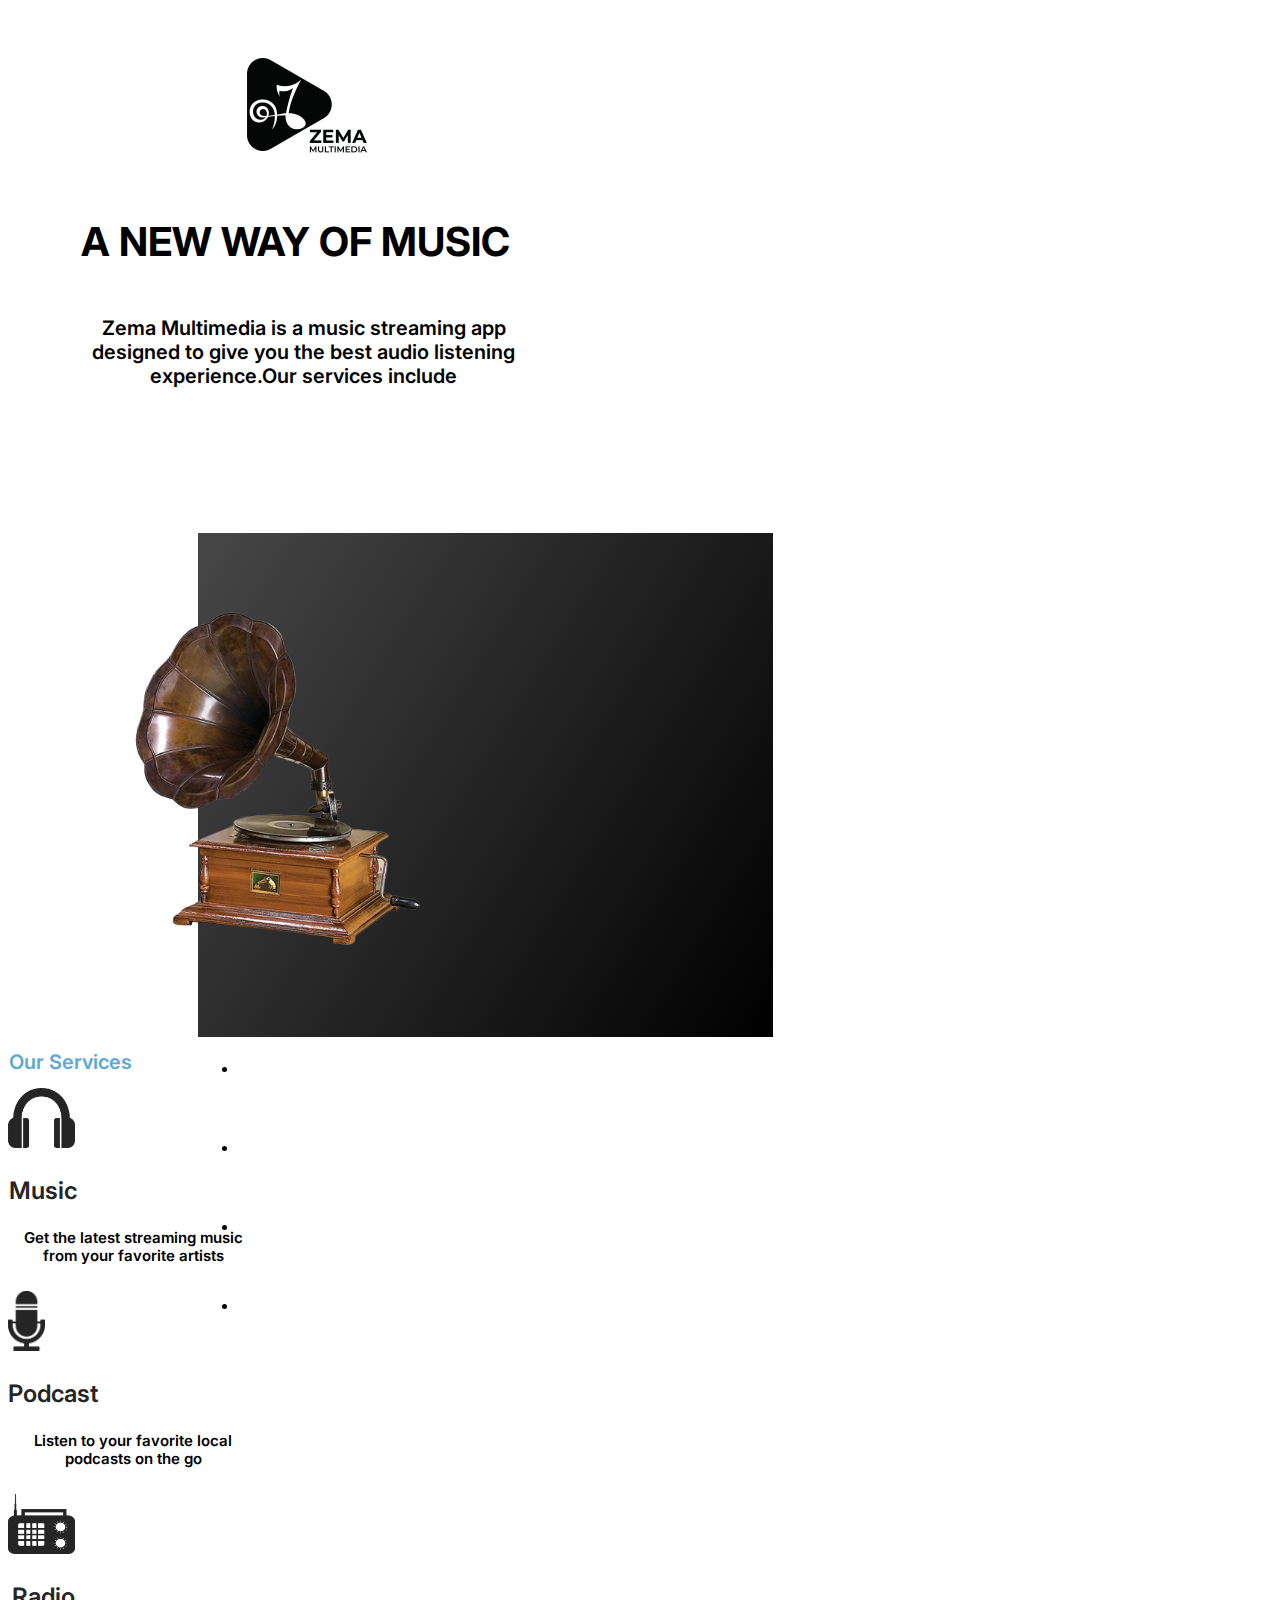
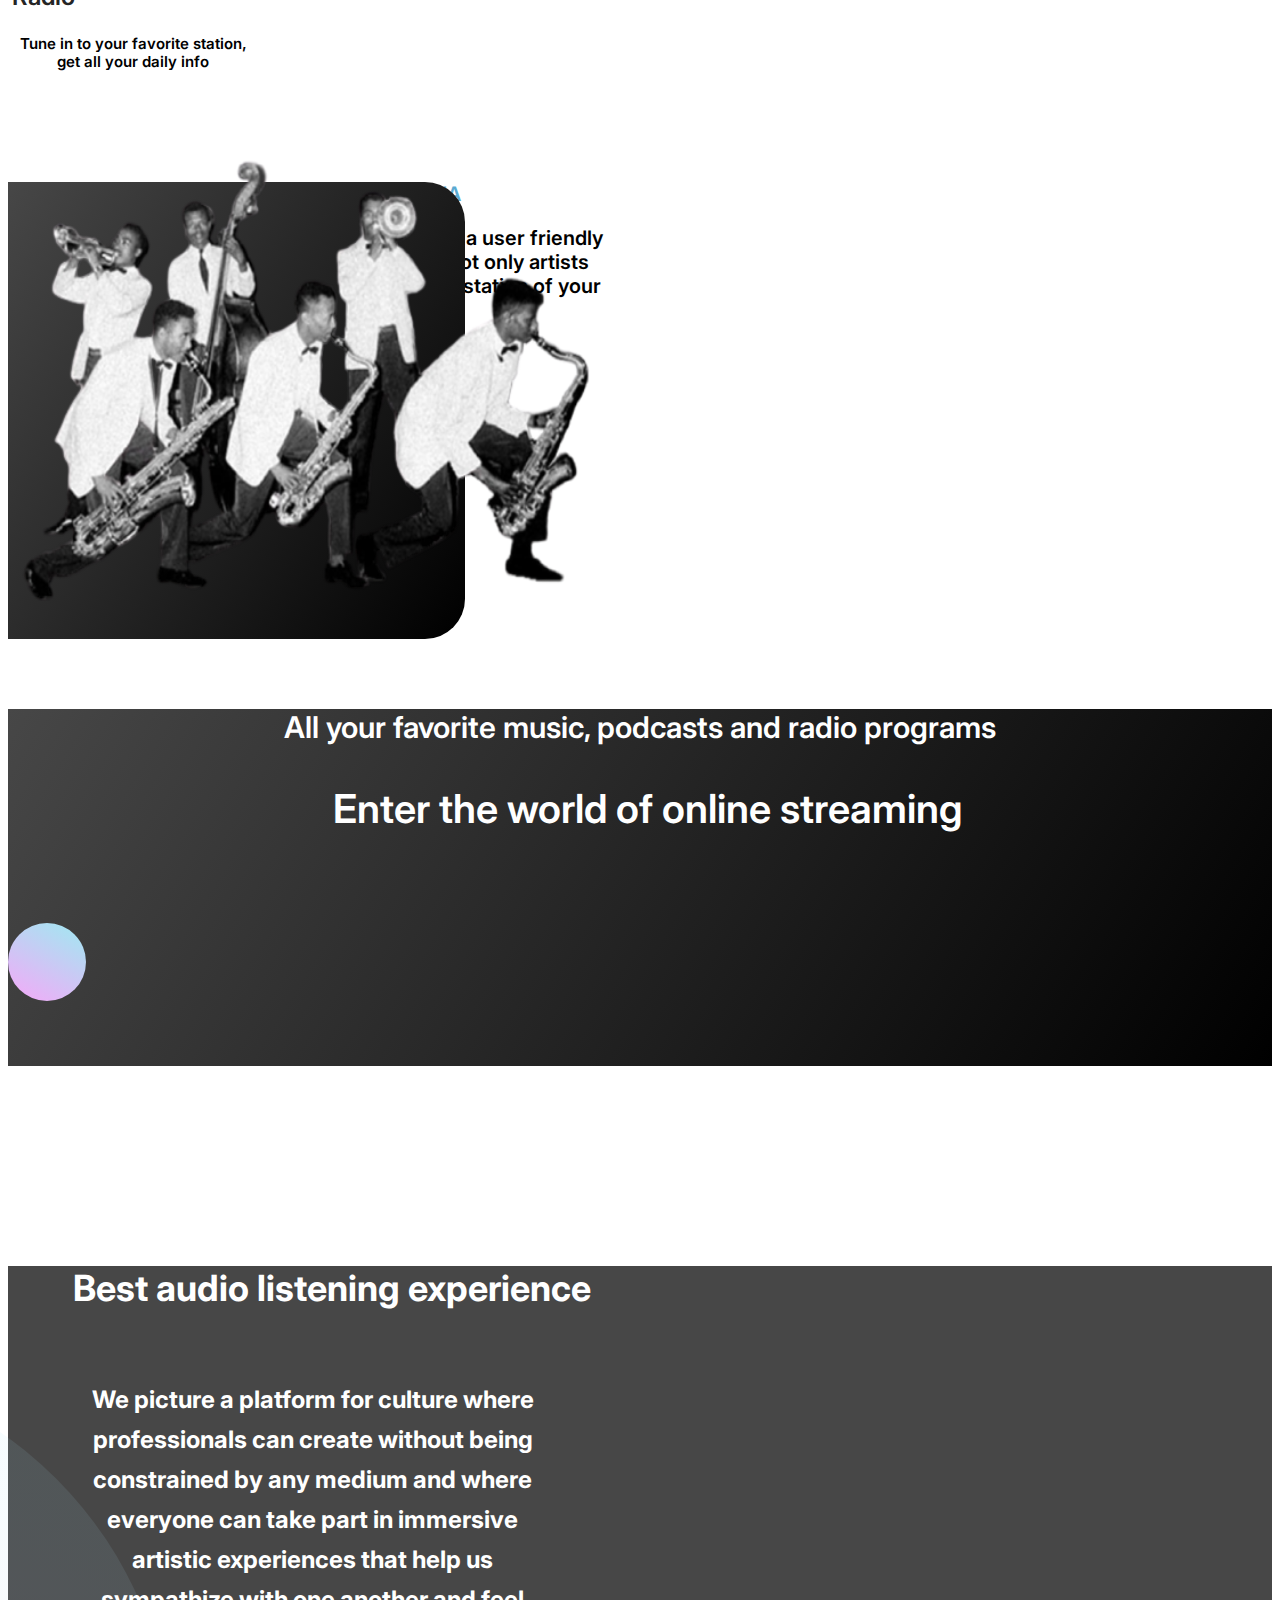
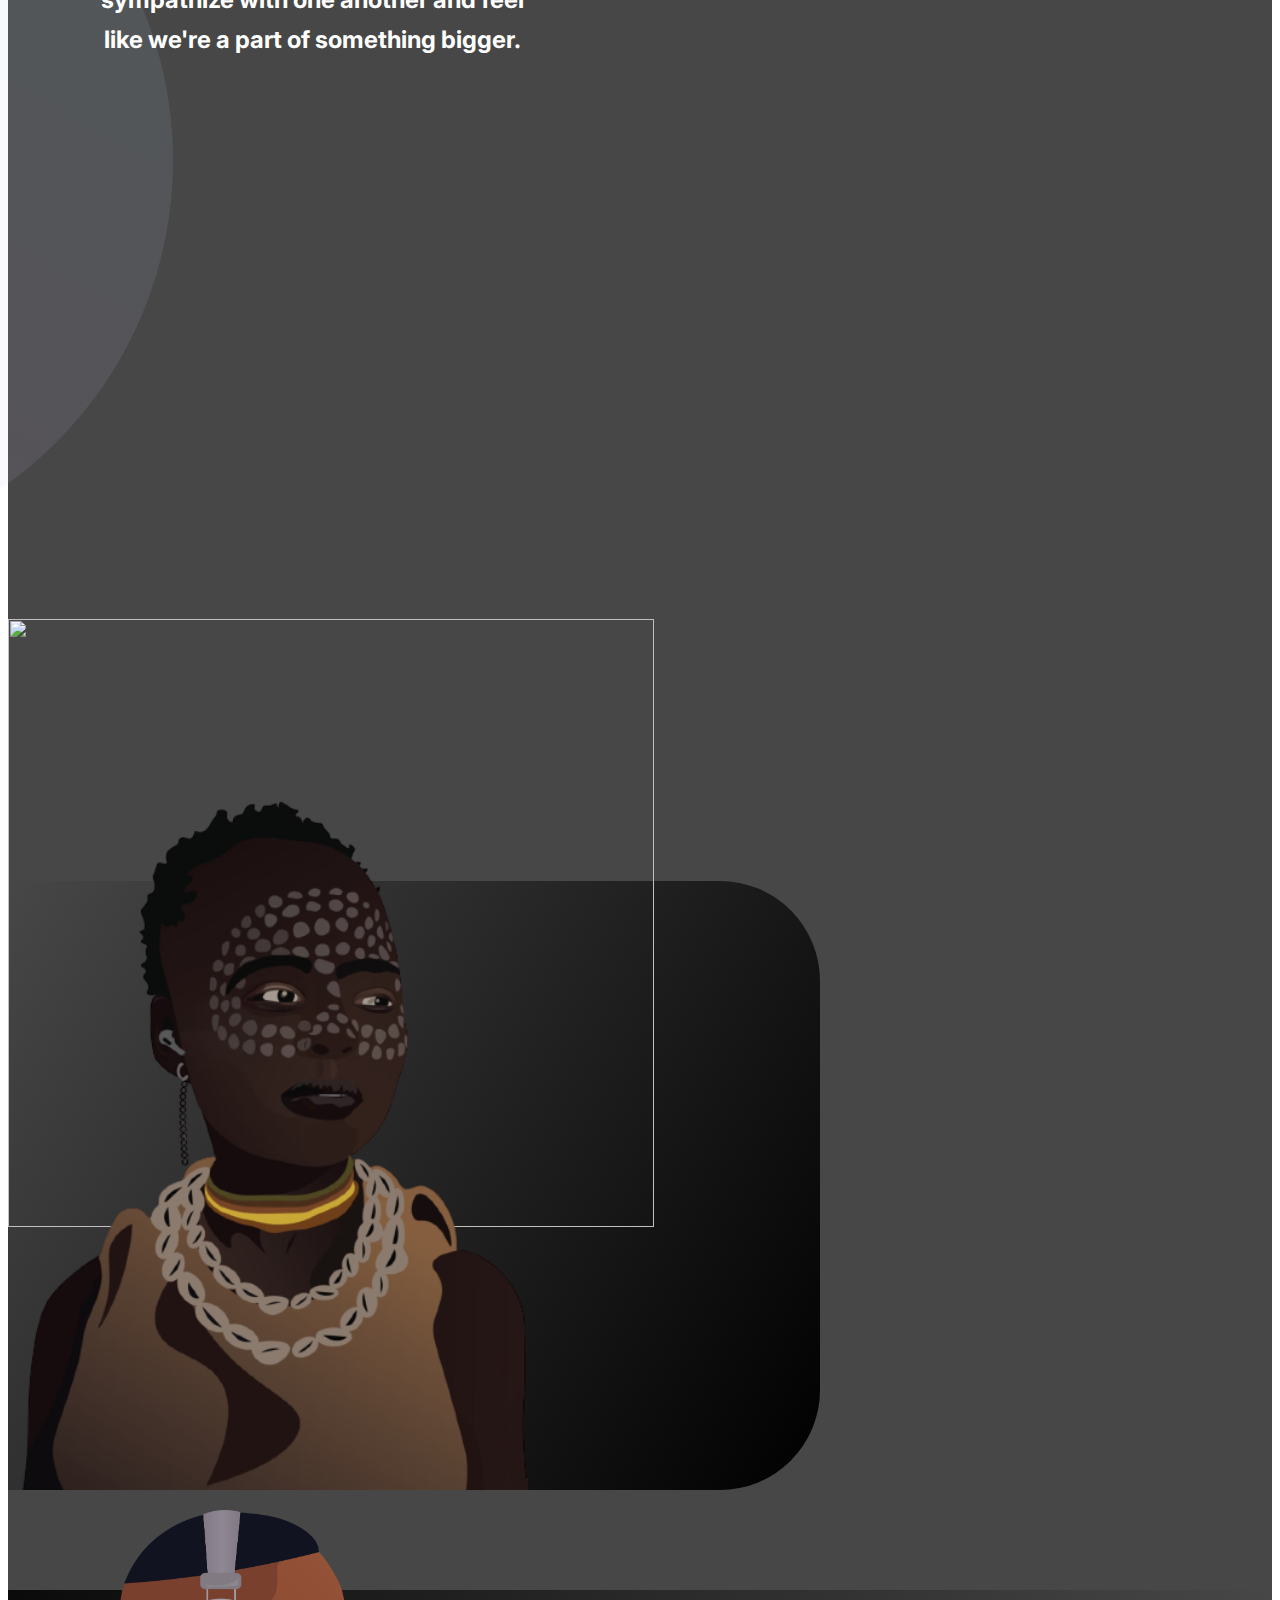
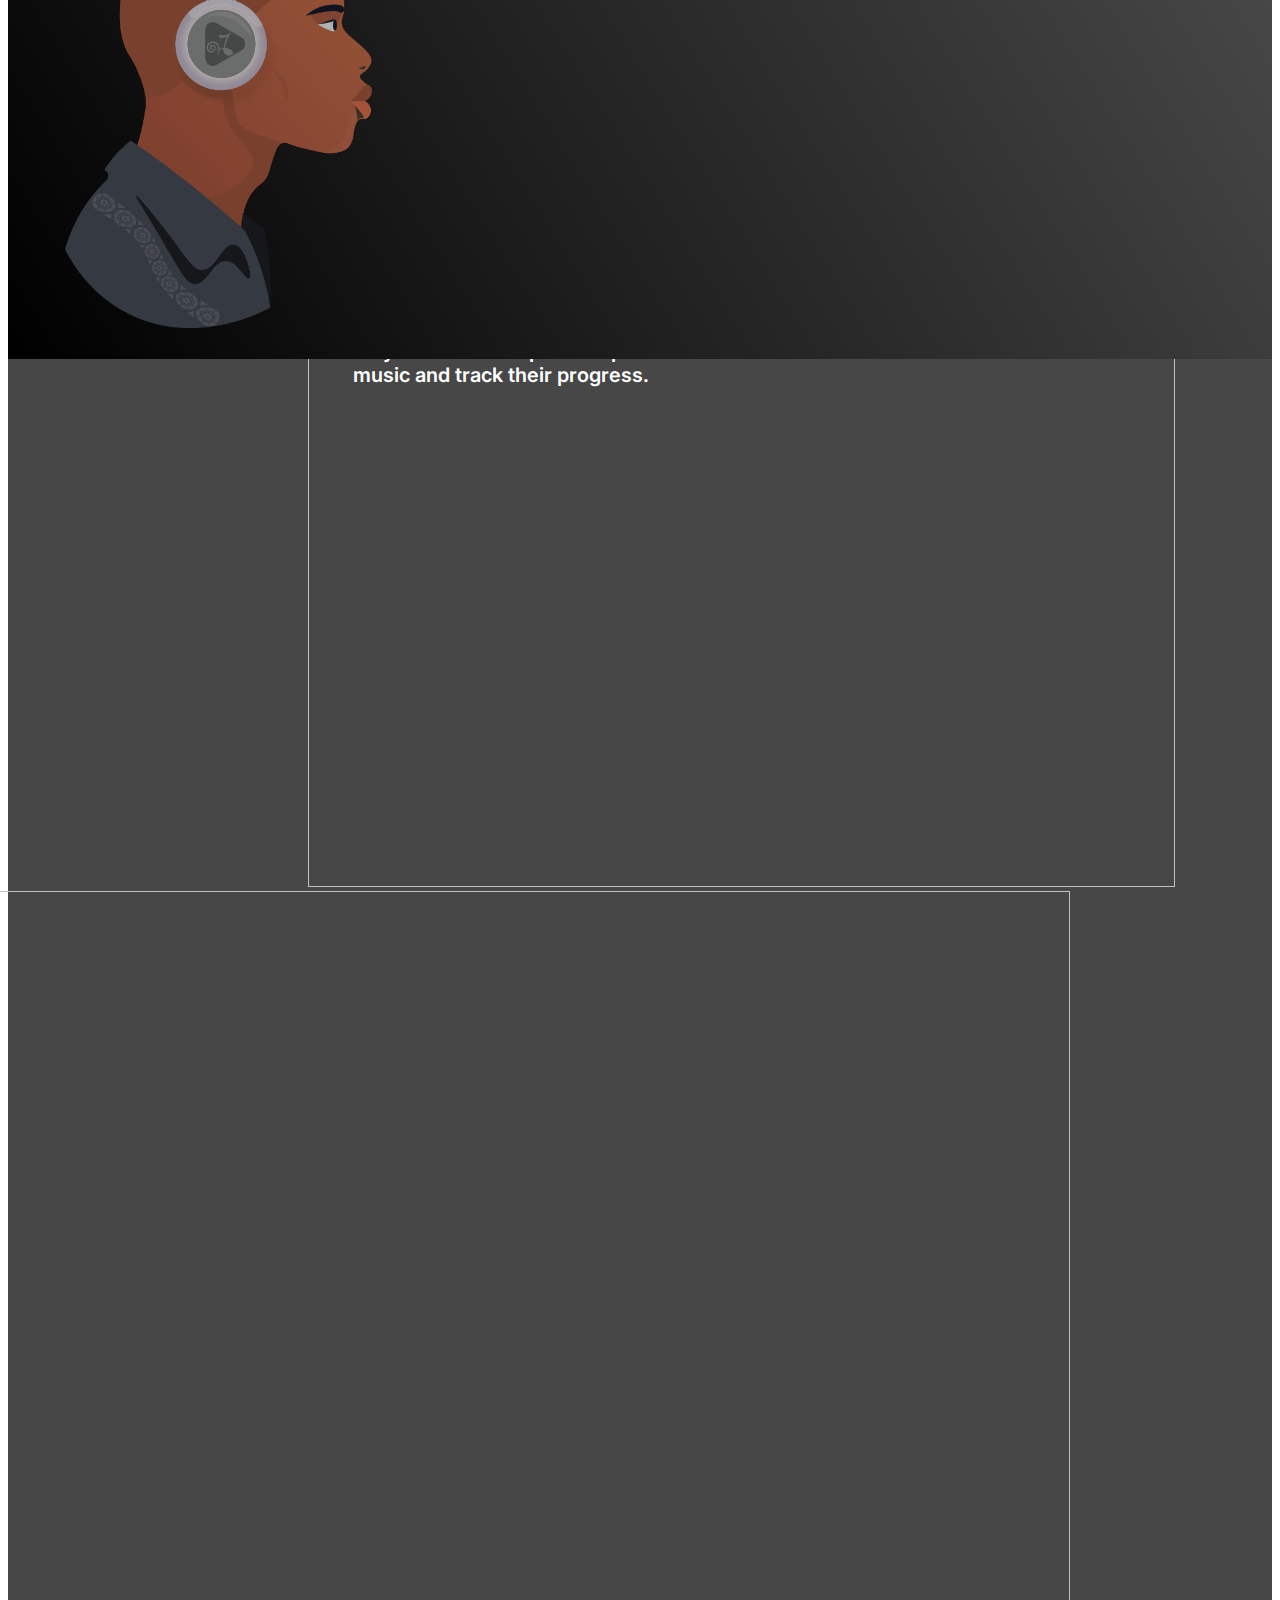
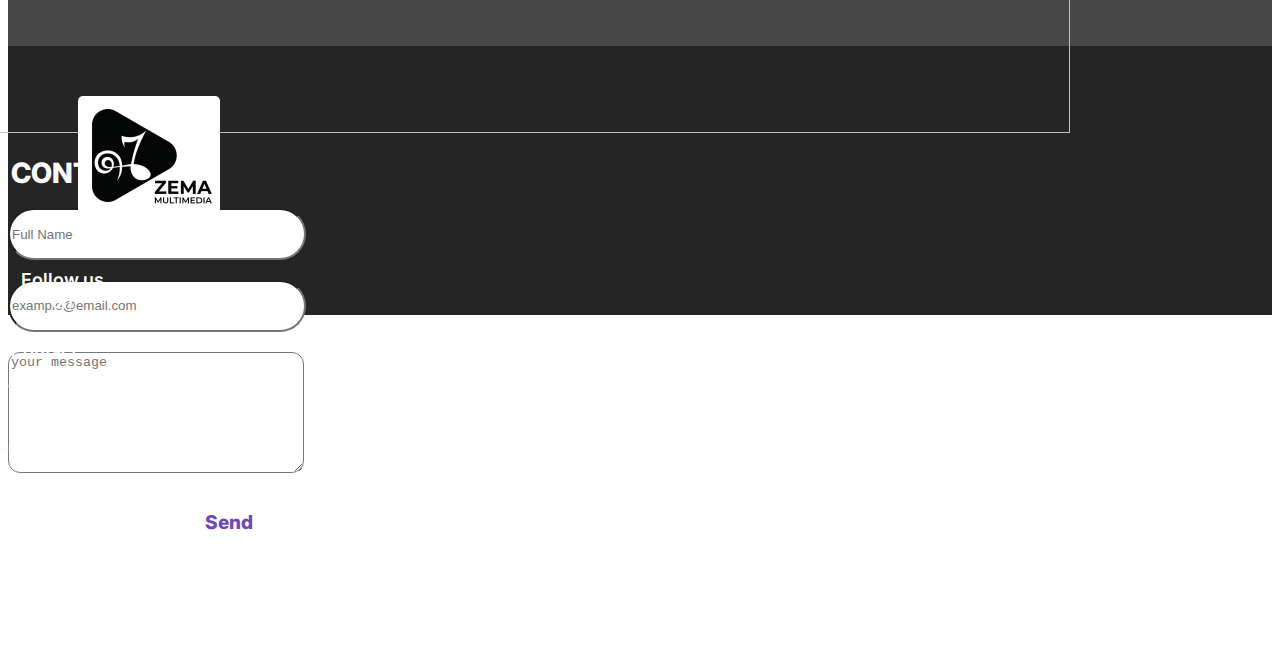
==== commit 2e840847: "contact and footer" ====
--- a/index.html
+++ b/index.html
@@ -23,7 +23,7 @@
     <section class="" id="header">
         <div class="row">
             
-            <ul class="navbar-nav navbar navbar-dark bg-dark " style=" margin-top: 80px;">
+            <ul class="navbar-nav navbar navbar-dark bg-dark mobile_nav " style=" margin-top: 80px;">
                 <li class="nav-item nav_item active">
                     <a class="nav-link" href="/index.html">Home</a>
                 </li>
@@ -47,7 +47,7 @@
                 </p>
             </div>
             <div class="col-6">
-                <div class="rectangle">
+                <div class="header_background">
                     <div class="row">
                         <div class="col-6">
                             <img src="images/vinyl player.png" class="image-icon" alt="image" />
@@ -106,8 +106,7 @@
             <div class="row">
                 <div class="col-md-3">
                     <div class="pic_background">
-                        <img class="" style="width: 600px;
-            height: 603px; margin-top: -75px;" src="images/services_pic.png" />
+                        <img class="" style="width: 600px; height: 603px; margin-top: -75px;" src="images/services_pic.png" />
                     </div>
                 </div>
                 <div class="col-md-9" style="margin-top: 100px;">
@@ -140,7 +139,11 @@
                 <div class="about_background"></div>
             </div>
             <div class="col-md-6">
-                <img class="about_image" src="images/home mockup.png" alt="" />
+                <img class="about_image" src="images/home mockup.png" alt="" style="width: 646px;
+                height: 608px;
+                left: 581px;
+                top: 1773px;
+                ;" />
             </div>
         </div>
         <div class="row">
@@ -227,16 +230,60 @@
     z-index: -1;
     " />
     </div>
-    <div>
-        <img src="images/player mockup.png"class="" style="width: 1262px;
-        height: 842px;
-        left: -310px;
-        top: 4499px;" />
-        </div>
-</div>
-
+    <div class="row">
+        <div class="col-md-6">
+            <img src="images/player mockup.png"class="" style="width: 1262px;
+                      height: 842px;left: -310px;top: 4499px; margin-left: -200px; " />
+        </div>
+       <div class="col-md-6">
+      
+        <h1 class="contact_title">CONTACT US</h1>
+        <form>
+            <input type="text" id="fname" placeholder="Full Name" class="contact_name"><br>
+            <input type="text" id="email" placeholder="example@email.com" class="contact_email"><br>
+            <textarea placeholder="your message" class="contact_text" ></textarea> <br>
+            <button class="contact_button"><h1 class="button_title">Send</h1></button>
+      
+    </div>
+    </div>
+</div>
     </section>
 
+<section section class="" id="footer">
+ <div class="footer_background">
+   
+    <div class="row">
+         <div class="col-md-3">
+            <img class="" style="width: 142px;
+            height: 119px;
+            left: 85px;
+            top: 5392px; border-radius: 5px;
+            margin-top: 50px;
+            margin-left: 70px;" src="images/zema-logo.jpg" />
+         </div>
+         <div class="col-md-3">
+              <h1 class="footer_follow"> Follow us on </h1>
+         </div>
+         <div class="col-md-3">
+            <h1 class="footer_contact">Contact</h1>
+            <p class="footer_address">Addis Ababa, Ethiopia</p>
+            <p class="footer_address">info@zemamultimedia.et</p>
+            <p class="footer_address">+251-930-855-555</p>
+         </div>
+         <div class="col-md-3">
+            <h1 class="footer_available">Available on </h1>
+         </div>
+
+    </div>
+
+ </div>
+
+
+
+</section>
+
+
+
 </body>
 
 </html>--- a/css/styles.css
+++ b/css/styles.css
@@ -150,9 +150,9 @@
 
 }
 
-.rectangle {
+.header_background {
     /* position: absolute; */
-    width: 640px;
+    width: 575px;
     height: 504px;
     margin-left: 15%;
     margin-top: 0px;
@@ -401,7 +401,7 @@
 
 
 .breaker_background{
-width: 1349px;
+width: 100%;
 height: 369px;
 left: 1329px;
 top: 3850px;
@@ -436,4 +436,168 @@
     transform: matrix(-1, 0, 0, 1, 0, 0); 
     margin-left: 900px; 
     margin-top:-80px;
-}+}
+
+
+.contact_title{
+    width: 186px;
+    height: 34px;
+    left: 842px;
+    top: 4835px;
+    
+    font-family: 'Inter';
+    font-style: normal;
+    font-weight: 800;
+    font-size: 28px;
+    line-height: 34px;
+    /* identical to box height */
+    
+    text-align: center;
+    
+    color: #FFFFFF;
+     
+
+}
+
+
+
+
+
+.contact_name{
+width: 290px;
+height: 45.67px;
+left: 842px;
+top: 4920px;
+
+background: #FFFFFF;
+border-radius: 36.25px;
+margin-bottom: 20px;
+}
+
+.contact_email{
+width: 290px;
+height: 45.67px;
+left: 842px;
+top: 4990.33px;
+
+background: #FFFFFF;
+border-radius: 36.25px;
+margin-bottom: 20px
+}
+.contact_text{
+    width: 290px;
+    height: 115.28px;
+    left: 842px;
+    top: 5060.65px;
+    
+    background: #FFFFFF;
+    border-radius: 12px;
+    margin-bottom: 20px
+}
+.contact_button{
+    width: 101px;
+    height: 35.49px;
+    left: 1031px;
+    top: 5214px;
+    
+    background: #FFFFFF;
+    border-radius: 34.1216px;
+    border: none;
+    margin-left: 190px
+}
+.button_title{
+width: 49px;
+height: 23px;
+left: 1056.93px;
+top: 5220.14px;
+
+font-family: 'Inter';
+font-style: normal;
+font-weight: 800;
+font-size: 19.1081px;
+line-height: 23px;
+text-align: center;
+
+color: #7149B6;
+}
+
+.footer_background{
+width: 100%;
+height: 269px;
+left: 0px;
+top: 5341px;
+
+background: #252525;
+}
+
+.footer_follow{
+width: 108px;
+height: 22px;
+left: 425px;
+top: 5408px;
+
+font-family: 'Inter';
+font-style: normal;
+font-weight: 600;
+font-size: 18px;
+line-height: 22px;
+/* identical to box height */
+
+text-align: center;
+
+color: #FFFFFF;
+margin-top: 50px;
+}
+.footer_contact{
+    width: 70px;
+    height: 22px;
+    left: 734px;
+    top: 5396px;
+    
+    font-family: 'Inter';
+    font-style: normal;
+    font-weight: 600;
+    font-size: 18px;
+    line-height: 22px;
+    /* identical to box height */
+    
+    text-align: center;
+    
+    color: #FFFFFF;
+    margin-top: 50px;
+}
+
+.footer_address{
+    width: 138px;
+    height: 65px;
+    left: 734px;
+    top: 5442px;
+    
+    font-family: 'Inter';
+    font-style: normal;
+    font-weight: 300;
+    font-size: 12px;
+    line-height: 15px;
+    
+    color: #FFFFFF;
+    margin-bottom: 0;
+    margin-top:0;
+    margin:0;
+}
+
+.footer_available{
+width: 161px;
+height: 33px;
+left: 1031px;
+top: 5396px;
+
+font-family: 'Inter';
+font-style: normal;
+font-weight: 600;
+font-size: 18px;
+line-height: 22px;
+text-align: center;
+
+color: #FFFFFF;
+margin-top: 50px;
+}
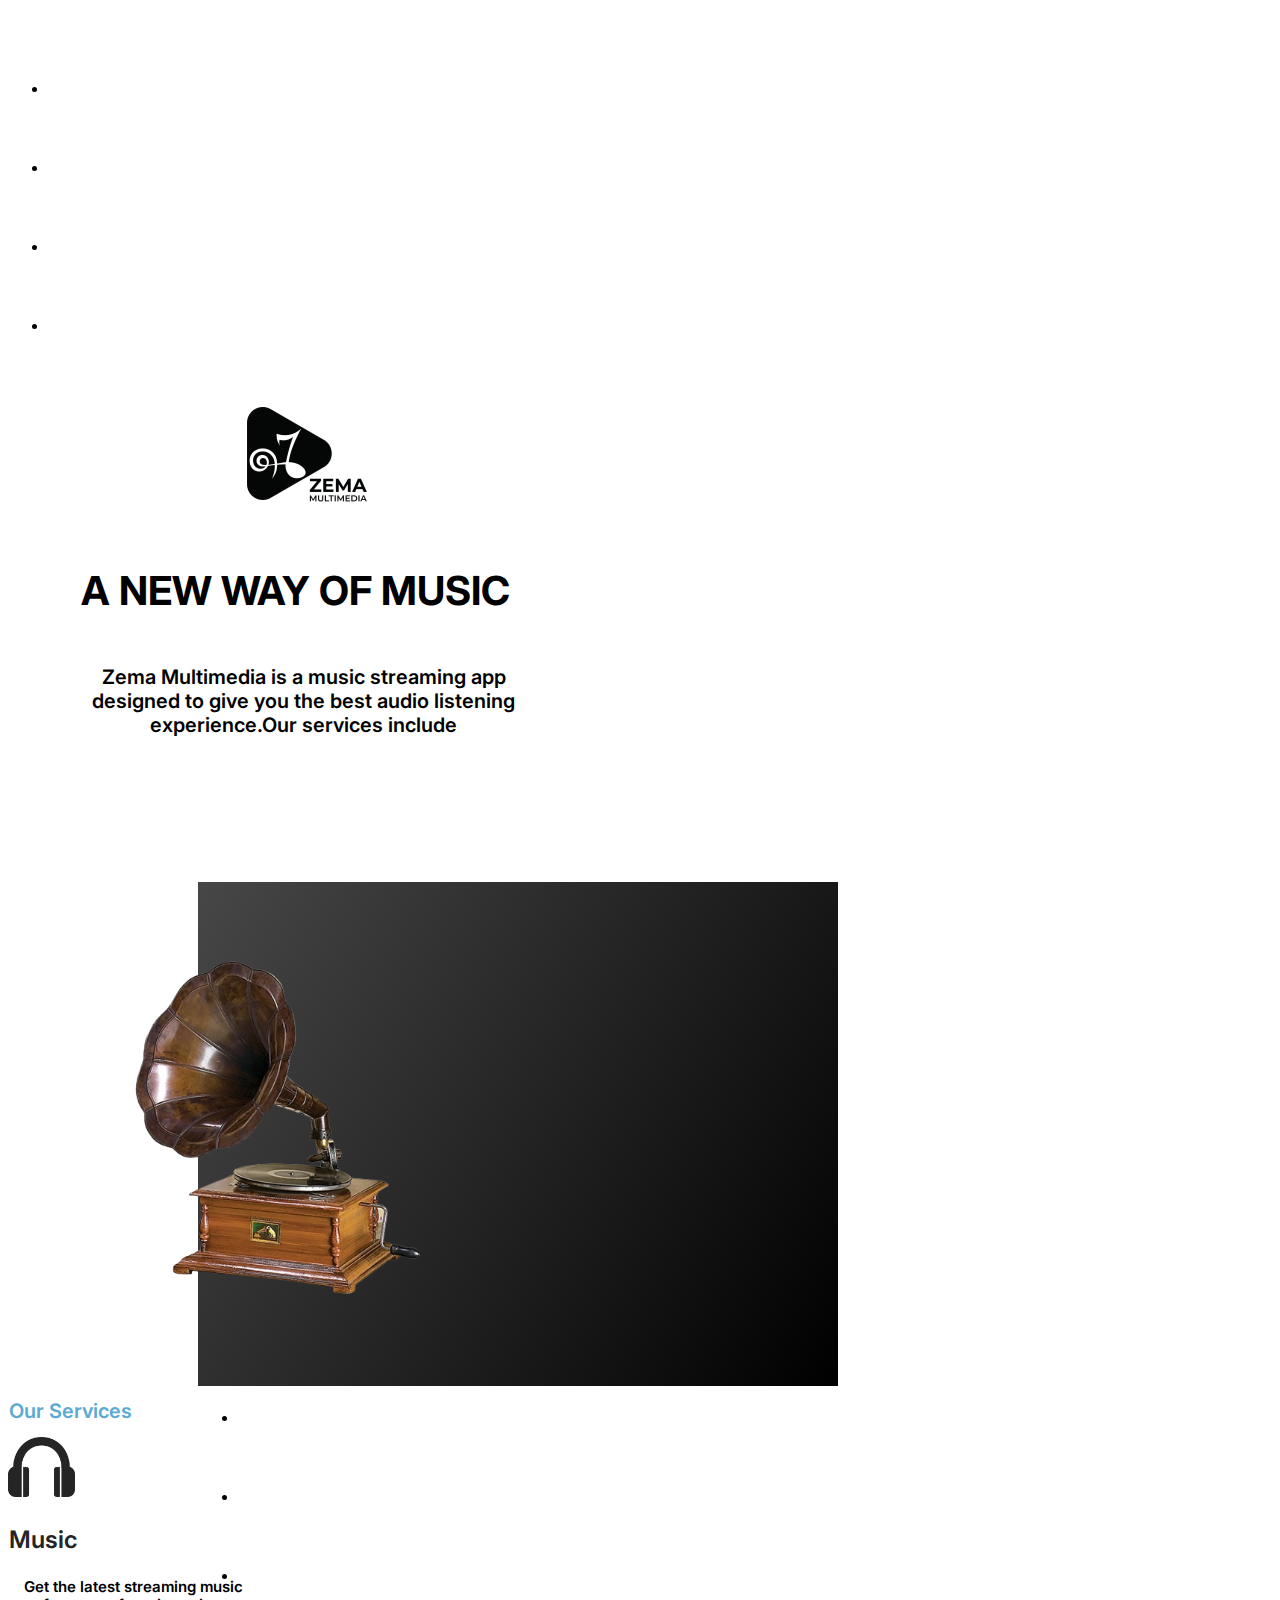
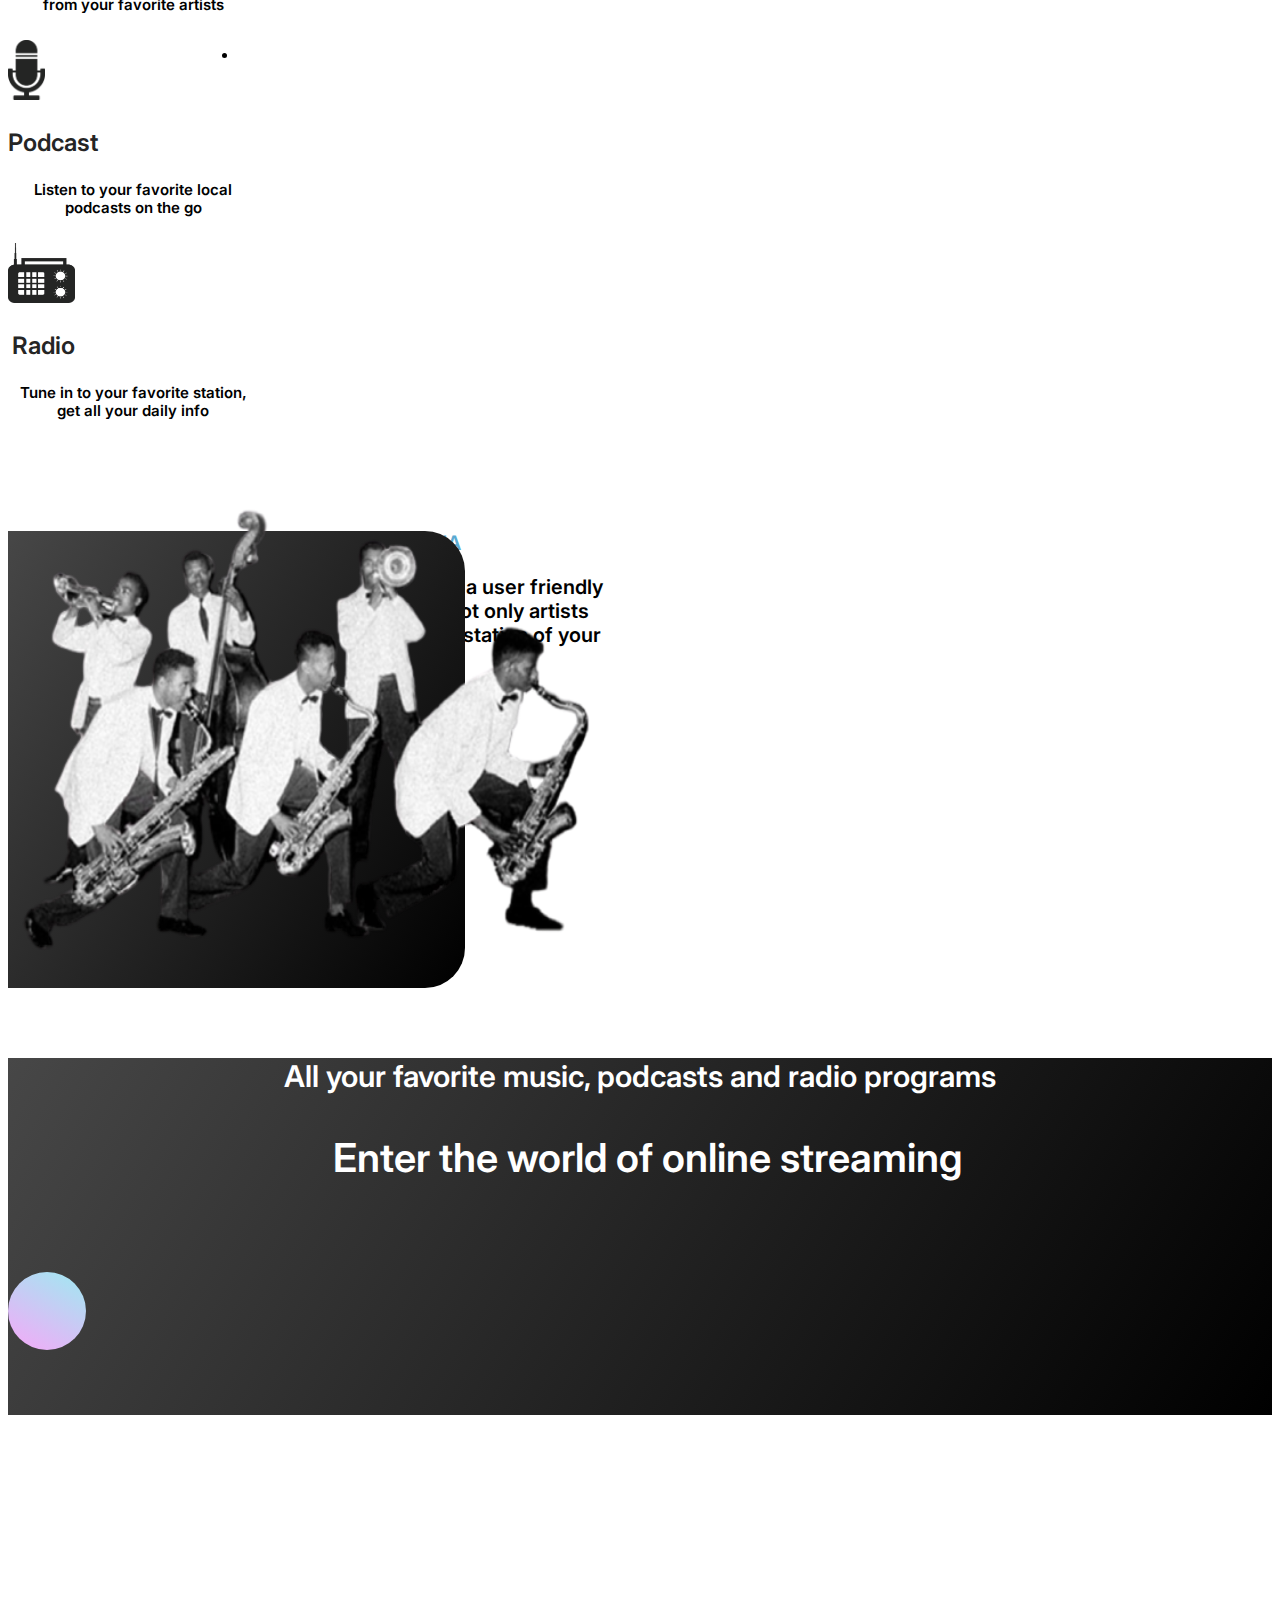
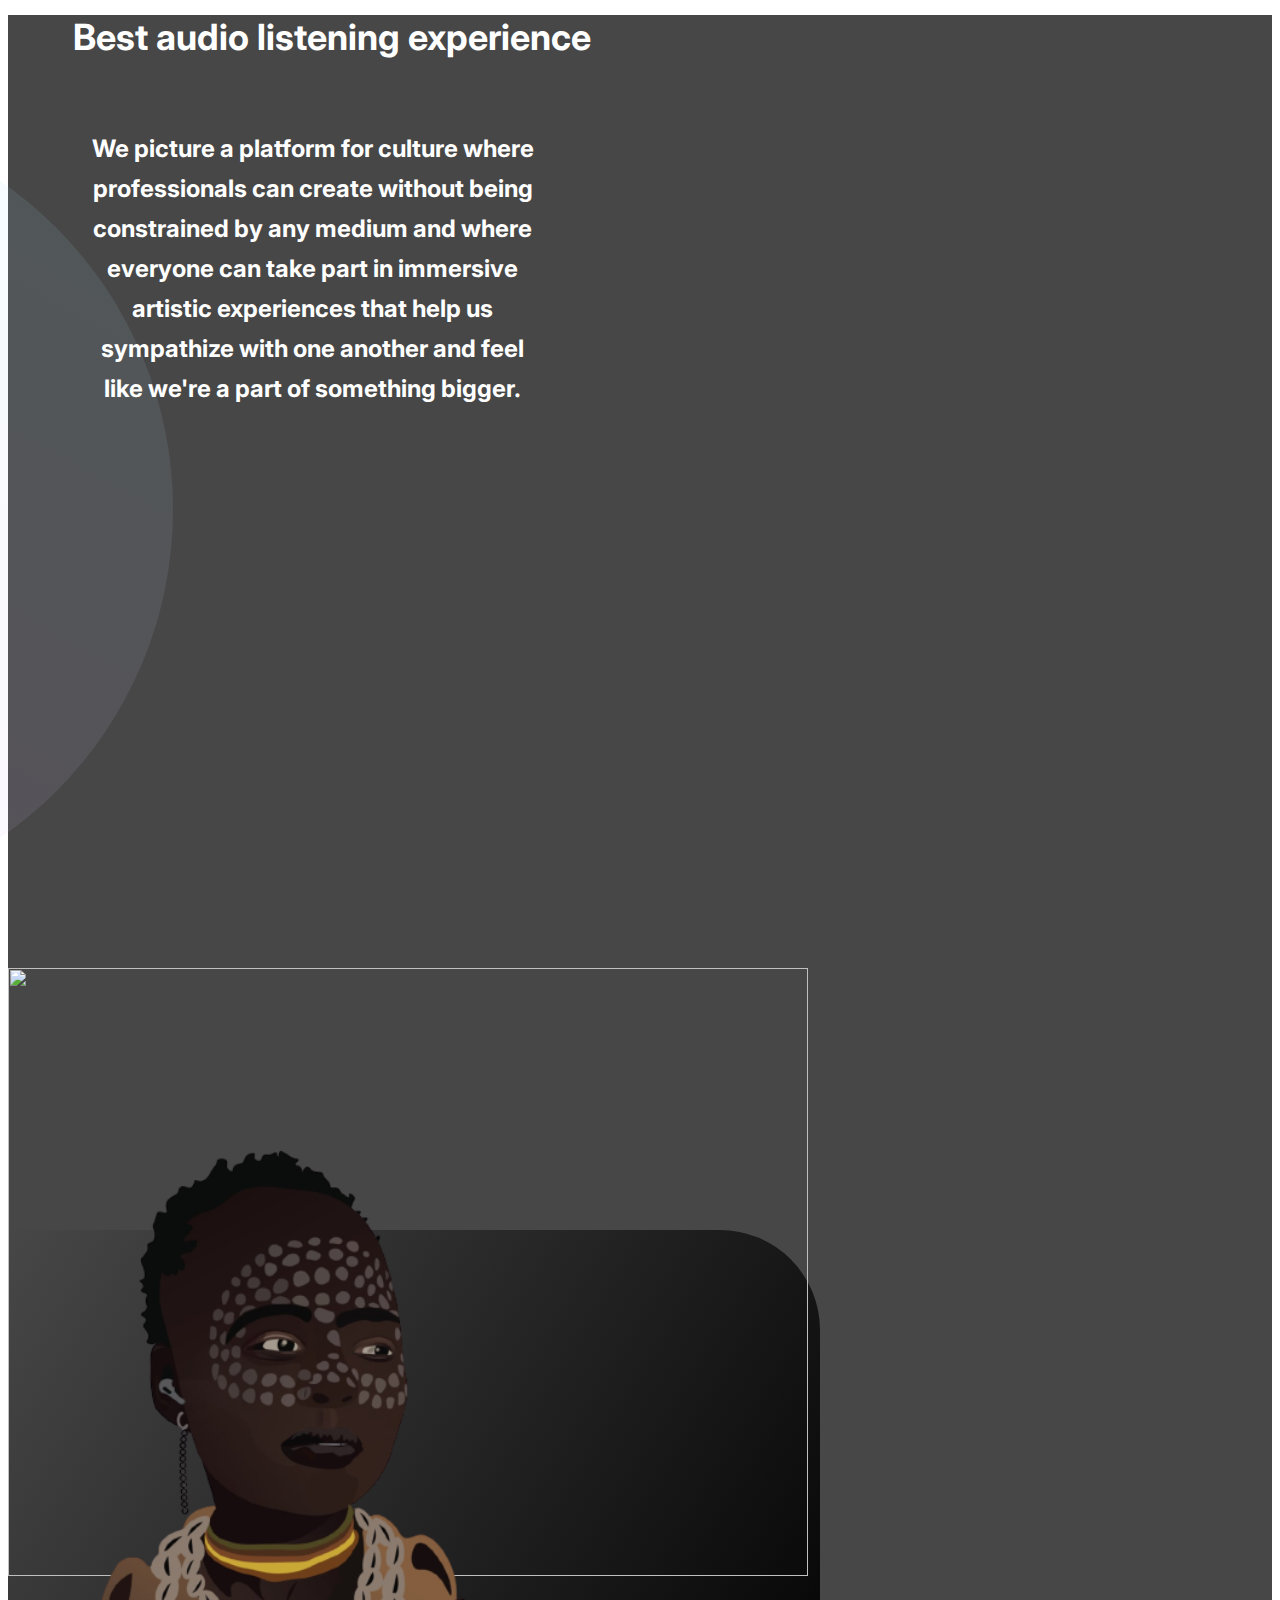
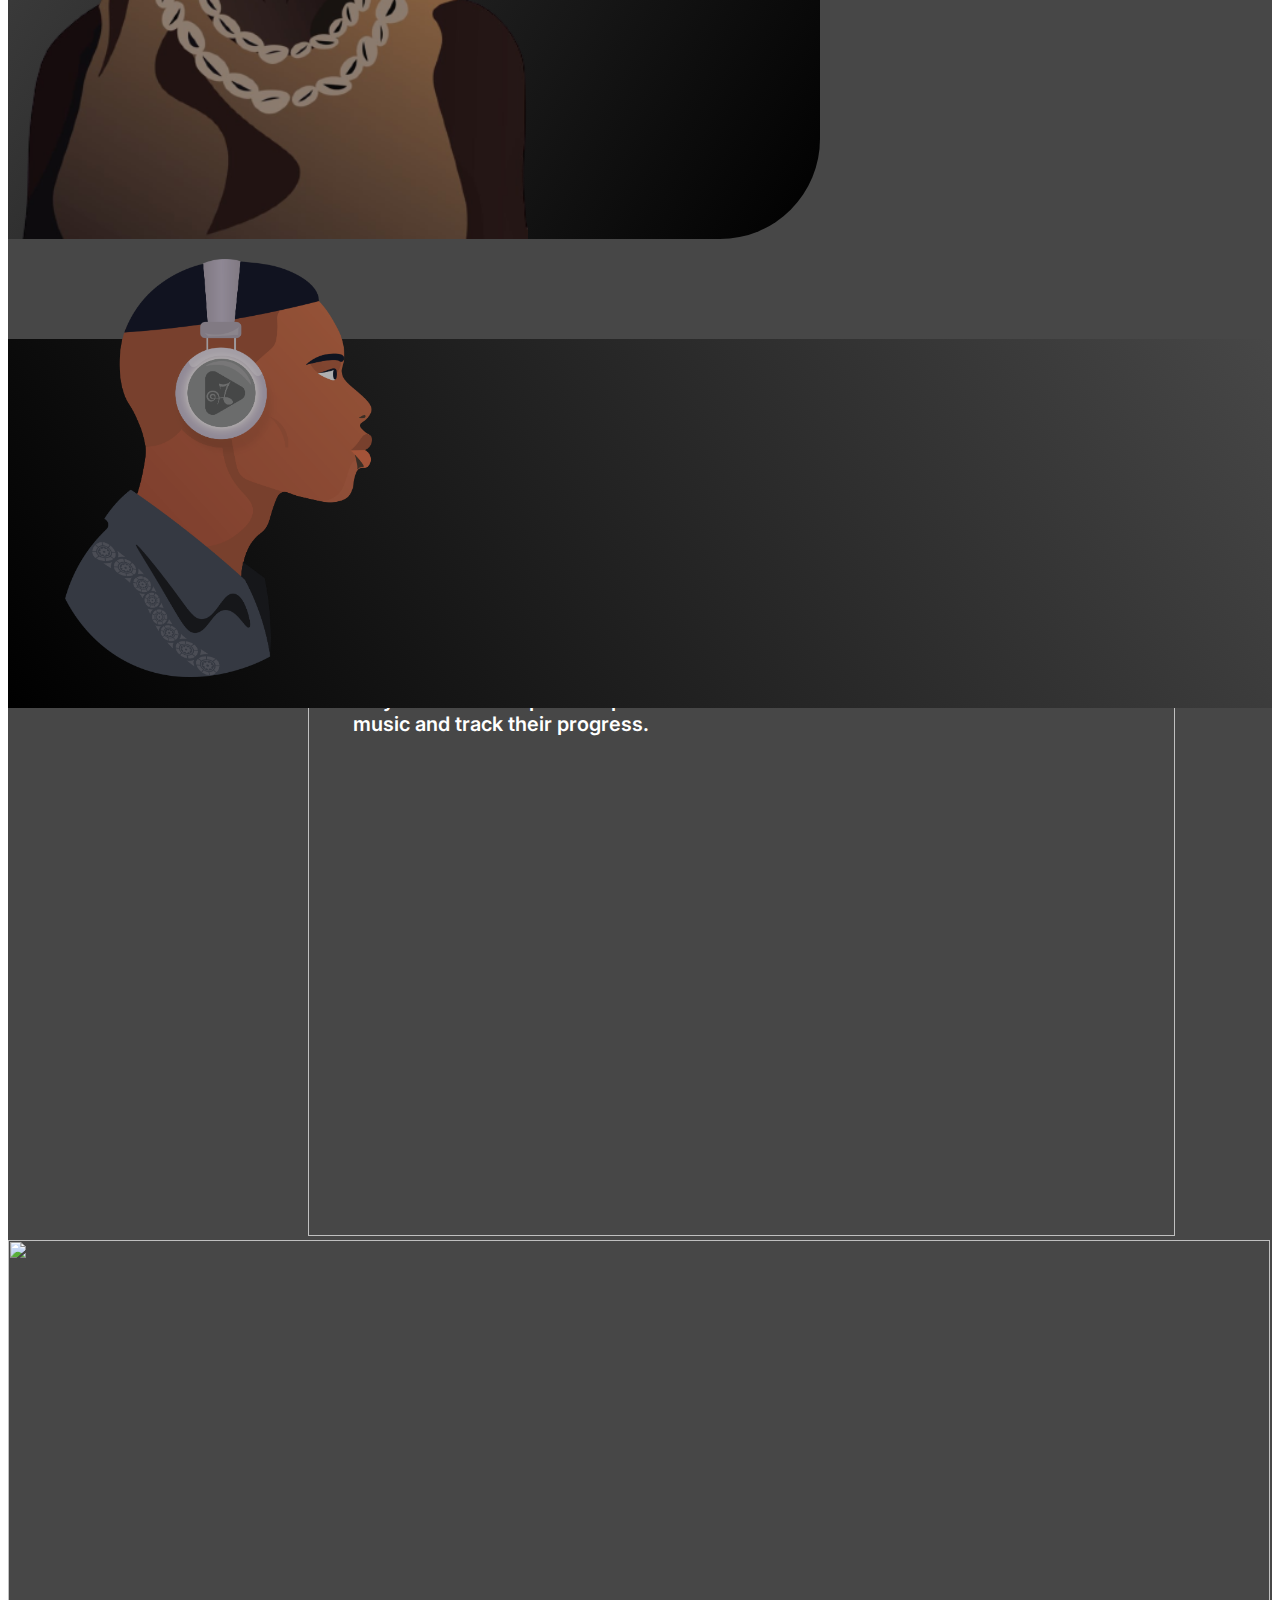
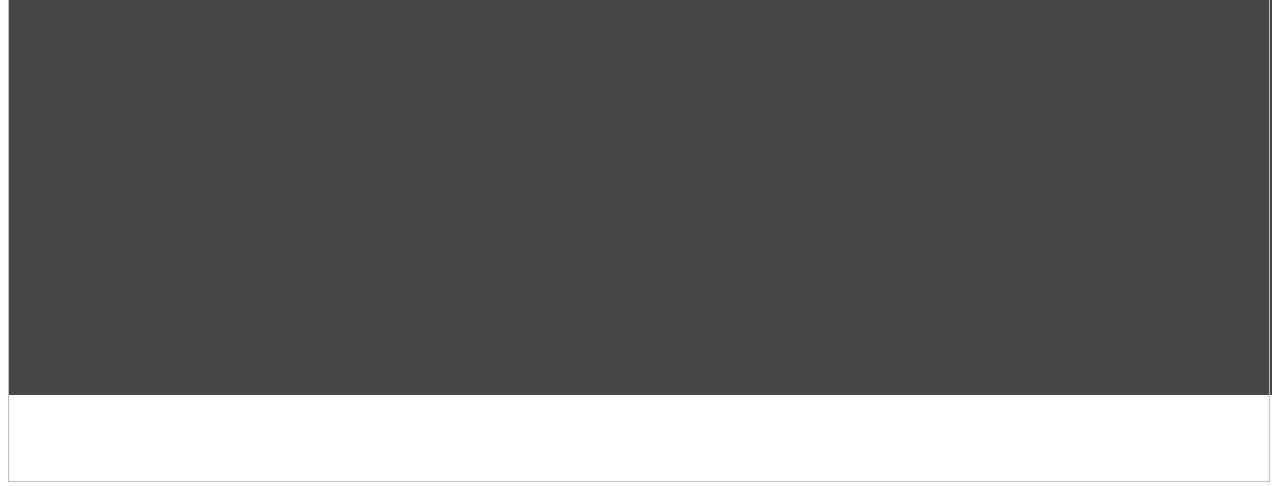
==== commit ef500ee1: "width" ====
--- a/index.html
+++ b/index.html
@@ -22,8 +22,8 @@
 <body>
     <section class="" id="header">
         <div class="row">
-            
-            <ul class="navbar-nav navbar navbar-dark bg-dark mobile_nav " style=" margin-top: 80px;">
+
+            <ul class="navbar-nav navbar navbar-dark bg-dark " style=" margin-top: 80px;">
                 <li class="nav-item nav_item active">
                     <a class="nav-link" href="/index.html">Home</a>
                 </li>
@@ -47,7 +47,7 @@
                 </p>
             </div>
             <div class="col-6">
-                <div class="header_background">
+                <div class="rectangle">
                     <div class="row">
                         <div class="col-6">
                             <img src="images/vinyl player.png" class="image-icon" alt="image" />
@@ -106,7 +106,8 @@
             <div class="row">
                 <div class="col-md-3">
                     <div class="pic_background">
-                        <img class="" style="width: 600px; height: 603px; margin-top: -75px;" src="images/services_pic.png" />
+                        <img class="" style="width: 600px;
+            height: 603px; margin-top: -75px;" src="images/services_pic.png" />
                     </div>
                 </div>
                 <div class="col-md-9" style="margin-top: 100px;">
@@ -139,40 +140,38 @@
                 <div class="about_background"></div>
             </div>
             <div class="col-md-6">
-                <img class="about_image" src="images/home mockup.png" alt="" style="width: 646px;
-                height: 608px;
-                left: 581px;
-                top: 1773px;
-                ;" />
+                <img class="about_image" src="images/home mockup.png" alt="" />
             </div>
         </div>
         <div class="row">
             <div class="col-md-3" style="margin-top: -350px;">
                 <div class="picture_background">
                     <div class="row">
-                        <div class="col-6"> 
+                        <div class="col-6">
                             <img class="" style="width: 520px;
                                              height: 700px;
                                              left: 45px;
-                                             top: 2450px; margin-top:-91px;"
-                                             src="images/the girl.png" />
-                        </div>
-                    <div class="col-6">
-                        <p class="barnding_description1"> It is an android and iOS-based music streaming application that
-                             creates an affordable platform for music lovers and 
-                             an opportunity for artists to show their potential</p>
-
-                        <p class="barnding_description2"> our media streaming service is the perfect solution for music lovers and artists.
-                              We provide affordable and quality streaming services that make it easy to access your favorite music
-                              and discover new music. We also offer a variety of tools to help artists 
-                              promote their music and track their progress.</p>
-                    </div>
-                </div>
-            </div>
-    
-        </div>
-    </div>
-<!-- <div class="feature">
+                                             top: 2450px; margin-top:-91px;" src="images/the girl.png" />
+                        </div>
+                        <div class="col-6">
+                            <p class="barnding_description1"> It is an android and iOS-based music streaming application
+                                that
+                                creates an affordable platform for music lovers and
+                                an opportunity for artists to show their potential</p>
+
+                            <p class="barnding_description2"> our media streaming service is the perfect solution for
+                                music lovers and artists.
+                                We provide affordable and quality streaming services that make it easy to access your
+                                favorite music
+                                and discover new music. We also offer a variety of tools to help artists
+                                promote their music and track their progress.</p>
+                        </div>
+                    </div>
+                </div>
+
+            </div>
+        </div>
+        <!-- <div class="feature">
     <div class="row">
         <div class="col-md-6">
            <h1 class="feature_title">Ease of use</h1>
@@ -199,29 +198,28 @@
       
 </div> -->
 
-<div class="breaker">
-      <div class="breaker_background">
-        <div class="row">
-            <div class="col-6"> 
-                <img class="breaker_pic" style="width: 307px;
+        <div class="breaker">
+            <div class="breaker_background">
+                <div class="row">
+                    <div class="col-6">
+                        <img class="breaker_pic" style="width: 307px;
                     height: 418px;
                     left: 167px;
-                    top: 3787px; "
-                    src="images/the dude.png" />
-      </div>
-      <div class="col-6"> 
-        <p class="breaker_par">Our streaming service is also designed to be user-friendly and secure.
-             We use the latest technology to ensure that your data is safe and secure.
-              We also offer a variety of payment options,
-               so you can choose the one that works best for you.</p>
-    </div>
-</div>
-</div>
-</div>
-
-<div class="contact">
-    <div>
-    <img src="images/podcast mockup.png" class="" style="width: 867px;
+                    top: 3787px; " src="images/the dude.png" />
+                    </div>
+                    <div class="col-6">
+                        <p class="breaker_par">Our streaming service is also designed to be user-friendly and secure.
+                            We use the latest technology to ensure that your data is safe and secure.
+                            We also offer a variety of payment options,
+                            so you can choose the one that works best for you.</p>
+                    </div>
+                </div>
+            </div>
+        </div>
+
+        <div class="contact">
+            <div>
+                <img src="images/podcast mockup.png" class="" style="width: 867px;
     height: 578px;
     left: 434px;
     top: 4132px;
@@ -229,61 +227,17 @@
     margin-top: -50px;
     z-index: -1;
     " />
-    </div>
-    <div class="row">
-        <div class="col-md-6">
-            <img src="images/player mockup.png"class="" style="width: 1262px;
-                      height: 842px;left: -310px;top: 4499px; margin-left: -200px; " />
-        </div>
-       <div class="col-md-6">
-      
-        <h1 class="contact_title">CONTACT US</h1>
-        <form>
-            <input type="text" id="fname" placeholder="Full Name" class="contact_name"><br>
-            <input type="text" id="email" placeholder="example@email.com" class="contact_email"><br>
-            <textarea placeholder="your message" class="contact_text" ></textarea> <br>
-            <button class="contact_button"><h1 class="button_title">Send</h1></button>
-      
-    </div>
-    </div>
-</div>
+            </div>
+            <div>
+                <img src="images/player mockup.png" class="" style="width: 1262px;
+        height: 842px;
+        left: -310px;
+        top: 4499px;" />
+            </div>
+        </div>
+
     </section>
 
-<section section class="" id="footer">
- <div class="footer_background">
-   
-    <div class="row">
-         <div class="col-md-3">
-            <img class="" style="width: 142px;
-            height: 119px;
-            left: 85px;
-            top: 5392px; border-radius: 5px;
-            margin-top: 50px;
-            margin-left: 70px;" src="images/zema-logo.jpg" />
-         </div>
-         <div class="col-md-3">
-              <h1 class="footer_follow"> Follow us on </h1>
-         </div>
-         <div class="col-md-3">
-            <h1 class="footer_contact">Contact</h1>
-            <p class="footer_address">Addis Ababa, Ethiopia</p>
-            <p class="footer_address">info@zemamultimedia.et</p>
-            <p class="footer_address">+251-930-855-555</p>
-         </div>
-         <div class="col-md-3">
-            <h1 class="footer_available">Available on </h1>
-         </div>
-
-    </div>
-
- </div>
-
-
-
-</section>
-
-
-
 </body>
 
 </html>--- a/css/styles.css
+++ b/css/styles.css
@@ -53,13 +53,13 @@
     border-radius: 0px 40px 40px 0px;
 }
 
-.picture_background{
-width: 812px;
-height: 609px;
-left: -9px;
-top: 2529px;
-background: linear-gradient(121.81deg, #474747 0%, #000000 100%);
-border-radius: 0px 100px 100px 0px;
+.picture_background {
+    width: 812px;
+    height: 609px;
+    left: -9px;
+    top: 2529px;
+    background: linear-gradient(121.81deg, #474747 0%, #000000 100%);
+    border-radius: 0px 100px 100px 0px;
 }
 
 
@@ -150,9 +150,9 @@
 
 }
 
-.header_background {
-    /* position: absolute; */
-    width: 575px;
+.rectangle {
+    /* position: absolute; */
+    width: 640px;
     height: 504px;
     margin-left: 15%;
     margin-top: 0px;
@@ -223,7 +223,7 @@
     /* margin-bottom: 3.7%; */
     background: linear-gradient(209.05deg, #AAE1F2 13.22%, #EAB1F7 86.67%);
     border-radius: 50px 50px 50px 50px;
-    
+
 }
 
 .arrow {
@@ -308,296 +308,133 @@
 } */
 
 
-.barnding_description1{
-width: 526px;
-height: 194px;
-left: 641px;
-top: 2640px;
-
-font-family: 'Inter';
-font-style: normal;
-font-weight: 600;
-font-size: 20px;
-line-height: 24px;
-text-align: center;
-
-color: #FFFFFF;
-margin-top: 110px;
-margin-left: 230px;
-}
-
-.barnding_description2{
+.barnding_description1 {
+    width: 526px;
+    height: 194px;
+    left: 641px;
+    top: 2640px;
+
+    font-family: 'Inter';
+    font-style: normal;
+    font-weight: 600;
+    font-size: 20px;
+    line-height: 24px;
+    text-align: center;
+
+    color: #FFFFFF;
+    margin-top: 110px;
+    margin-left: 230px;
+}
+
+.barnding_description2 {
     width: 526px;
     height: 210px;
     left: 634px;
     top: 2876px;
-    
-    font-family: 'Inter';
-    font-style: normal;
-    font-weight: 600;
-    font-size: 20px;
-    line-height: 24px;
-    text-align: center;
-    
+
+    font-family: 'Inter';
+    font-style: normal;
+    font-weight: 600;
+    font-size: 20px;
+    line-height: 24px;
+    text-align: center;
+
     color: #FFFFFF;
     margin-top: 45px;
     margin-left: 230px;
 }
 
 
-.feature{
-    margin-top: 100px; 
-    
-}
-
-.feature_title{
-width: 409px;
-height: 122px;
-left: 166px;
-top: 3290px;
-
-font-family: 'Inter';
-font-style: normal;
-font-weight: 600;
-font-size: 22px;
-line-height: 27px;
-text-align: center;
-
-color: #5AAAD2;
-}
-
-.feature_par{
+.feature {
+    margin-top: 100px;
+
+}
+
+.feature_title {
+    width: 409px;
+    height: 122px;
+    left: 166px;
+    top: 3290px;
+
+    font-family: 'Inter';
+    font-style: normal;
+    font-weight: 600;
+    font-size: 22px;
+    line-height: 27px;
+    text-align: center;
+
+    color: #5AAAD2;
+}
+
+.feature_par {
     width: 540px;
     height: 210px;
     left: 634px;
     top: 2876px;
-    
-    font-family: 'Inter';
-    font-style: normal;
-    font-weight: 600;
-    font-size: 20px;
-    line-height: 24px;
-    text-align: center;
-    
-    color: #FFFFFF;
-    margin-top:-91px;
-}
-
-.feature_background{
-width: 1602px;
-height: 1602px;
-left: 832px;
-top: 3108px;
-
-background: linear-gradient(209.05deg, rgba(170, 225, 242, 0.3) 13.22%, rgba(234, 177, 247, 0.3) 86.67%);
-filter: blur(50px);
-}
-
-
-.breaker{
-    margin-top: 100px; 
-    
-}
-
-
-.breaker_background{
-width: 100%;
-height: 369px;
-left: 1329px;
-top: 3850px;
-
-background: linear-gradient(121.81deg, #474747 0%, #000000 100%);
-border-radius: 0px;
-transform: matrix(-1, 0, 0, 1, 0, 0);
-}
-
-
-
-
-.breaker_par{
+
+    font-family: 'Inter';
+    font-style: normal;
+    font-weight: 600;
+    font-size: 20px;
+    line-height: 24px;
+    text-align: center;
+
+    color: #FFFFFF;
+    margin-top: -91px;
+}
+
+.feature_background {
+    width: 1602px;
+    height: 1602px;
+    left: 832px;
+    top: 3108px;
+
+    background: linear-gradient(209.05deg, rgba(170, 225, 242, 0.3) 13.22%, rgba(234, 177, 247, 0.3) 86.67%);
+    filter: blur(50px);
+}
+
+
+.breaker {
+    margin-top: 100px;
+
+}
+
+
+.breaker_background {
+    width: 100%;
+    height: 369px;
+    left: 1329px;
+    top: 3850px;
+
+    background: linear-gradient(121.81deg, #474747 0%, #000000 100%);
+    border-radius: 0px;
+    transform: matrix(-1, 0, 0, 1, 0, 0);
+}
+
+
+
+
+.breaker_par {
     width: 471px;
     height: 174px;
     left: 673px;
     top: 3968px;
-    
-    font-family: 'Inter';
-    font-style: normal;
-    font-weight: 600;
-    font-size: 20px;
-    line-height: 24px;
-    text-align: center;
-    
+
+    font-family: 'Inter';
+    font-style: normal;
+    font-weight: 600;
+    font-size: 20px;
+    line-height: 24px;
+    text-align: center;
+
     color: #FFFFFF;
     transform: matrix(-1, 0, 0, 1, 0, 0);
-    margin-top: 100px; 
-    margin-left: -500px; 
-}
-.breaker_pic{
-    transform: matrix(-1, 0, 0, 1, 0, 0); 
-    margin-left: 900px; 
-    margin-top:-80px;
-}
-
-
-.contact_title{
-    width: 186px;
-    height: 34px;
-    left: 842px;
-    top: 4835px;
-    
-    font-family: 'Inter';
-    font-style: normal;
-    font-weight: 800;
-    font-size: 28px;
-    line-height: 34px;
-    /* identical to box height */
-    
-    text-align: center;
-    
-    color: #FFFFFF;
-     
-
-}
-
-
-
-
-
-.contact_name{
-width: 290px;
-height: 45.67px;
-left: 842px;
-top: 4920px;
-
-background: #FFFFFF;
-border-radius: 36.25px;
-margin-bottom: 20px;
-}
-
-.contact_email{
-width: 290px;
-height: 45.67px;
-left: 842px;
-top: 4990.33px;
-
-background: #FFFFFF;
-border-radius: 36.25px;
-margin-bottom: 20px
-}
-.contact_text{
-    width: 290px;
-    height: 115.28px;
-    left: 842px;
-    top: 5060.65px;
-    
-    background: #FFFFFF;
-    border-radius: 12px;
-    margin-bottom: 20px
-}
-.contact_button{
-    width: 101px;
-    height: 35.49px;
-    left: 1031px;
-    top: 5214px;
-    
-    background: #FFFFFF;
-    border-radius: 34.1216px;
-    border: none;
-    margin-left: 190px
-}
-.button_title{
-width: 49px;
-height: 23px;
-left: 1056.93px;
-top: 5220.14px;
-
-font-family: 'Inter';
-font-style: normal;
-font-weight: 800;
-font-size: 19.1081px;
-line-height: 23px;
-text-align: center;
-
-color: #7149B6;
-}
-
-.footer_background{
-width: 100%;
-height: 269px;
-left: 0px;
-top: 5341px;
-
-background: #252525;
-}
-
-.footer_follow{
-width: 108px;
-height: 22px;
-left: 425px;
-top: 5408px;
-
-font-family: 'Inter';
-font-style: normal;
-font-weight: 600;
-font-size: 18px;
-line-height: 22px;
-/* identical to box height */
-
-text-align: center;
-
-color: #FFFFFF;
-margin-top: 50px;
-}
-.footer_contact{
-    width: 70px;
-    height: 22px;
-    left: 734px;
-    top: 5396px;
-    
-    font-family: 'Inter';
-    font-style: normal;
-    font-weight: 600;
-    font-size: 18px;
-    line-height: 22px;
-    /* identical to box height */
-    
-    text-align: center;
-    
-    color: #FFFFFF;
-    margin-top: 50px;
-}
-
-.footer_address{
-    width: 138px;
-    height: 65px;
-    left: 734px;
-    top: 5442px;
-    
-    font-family: 'Inter';
-    font-style: normal;
-    font-weight: 300;
-    font-size: 12px;
-    line-height: 15px;
-    
-    color: #FFFFFF;
-    margin-bottom: 0;
-    margin-top:0;
-    margin:0;
-}
-
-.footer_available{
-width: 161px;
-height: 33px;
-left: 1031px;
-top: 5396px;
-
-font-family: 'Inter';
-font-style: normal;
-font-weight: 600;
-font-size: 18px;
-line-height: 22px;
-text-align: center;
-
-color: #FFFFFF;
-margin-top: 50px;
-}
+    margin-top: 100px;
+    margin-left: -500px;
+}
+
+.breaker_pic {
+    transform: matrix(-1, 0, 0, 1, 0, 0);
+    margin-left: 900px;
+    margin-top: -80px;
+}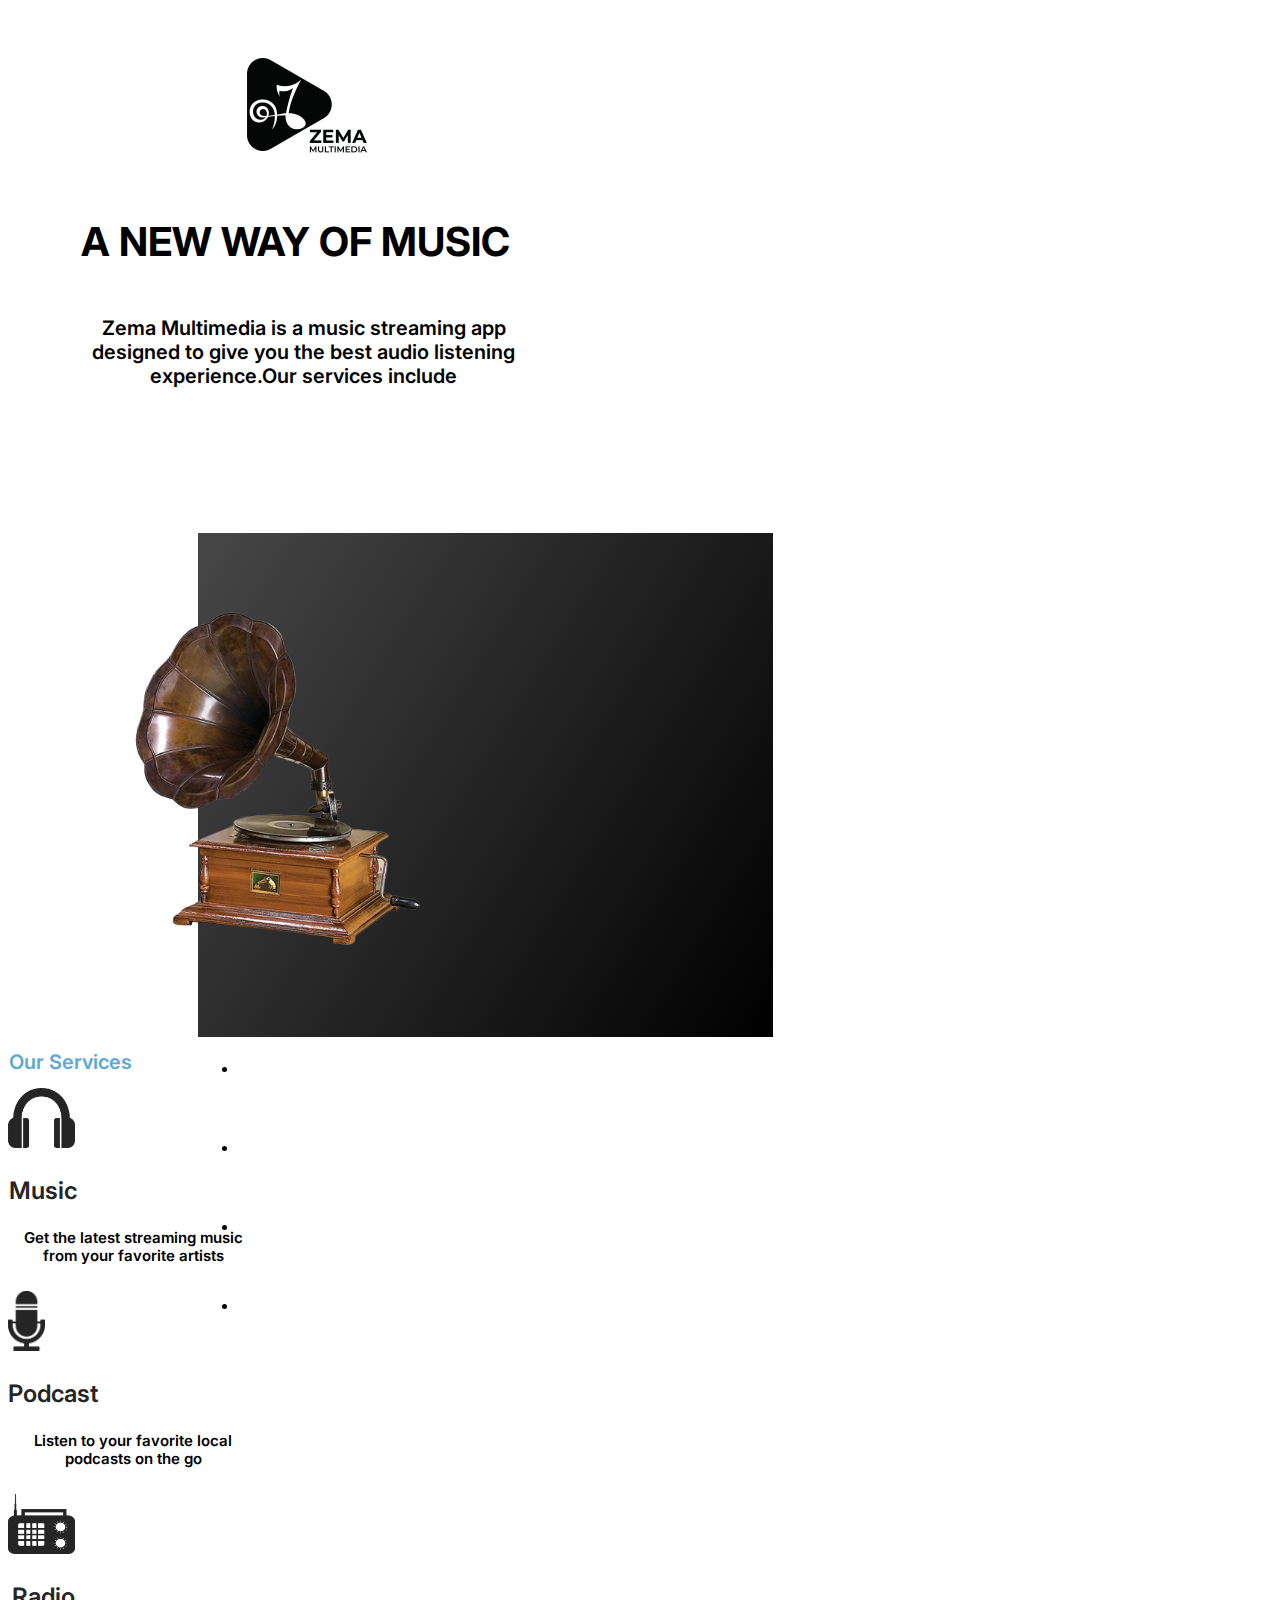
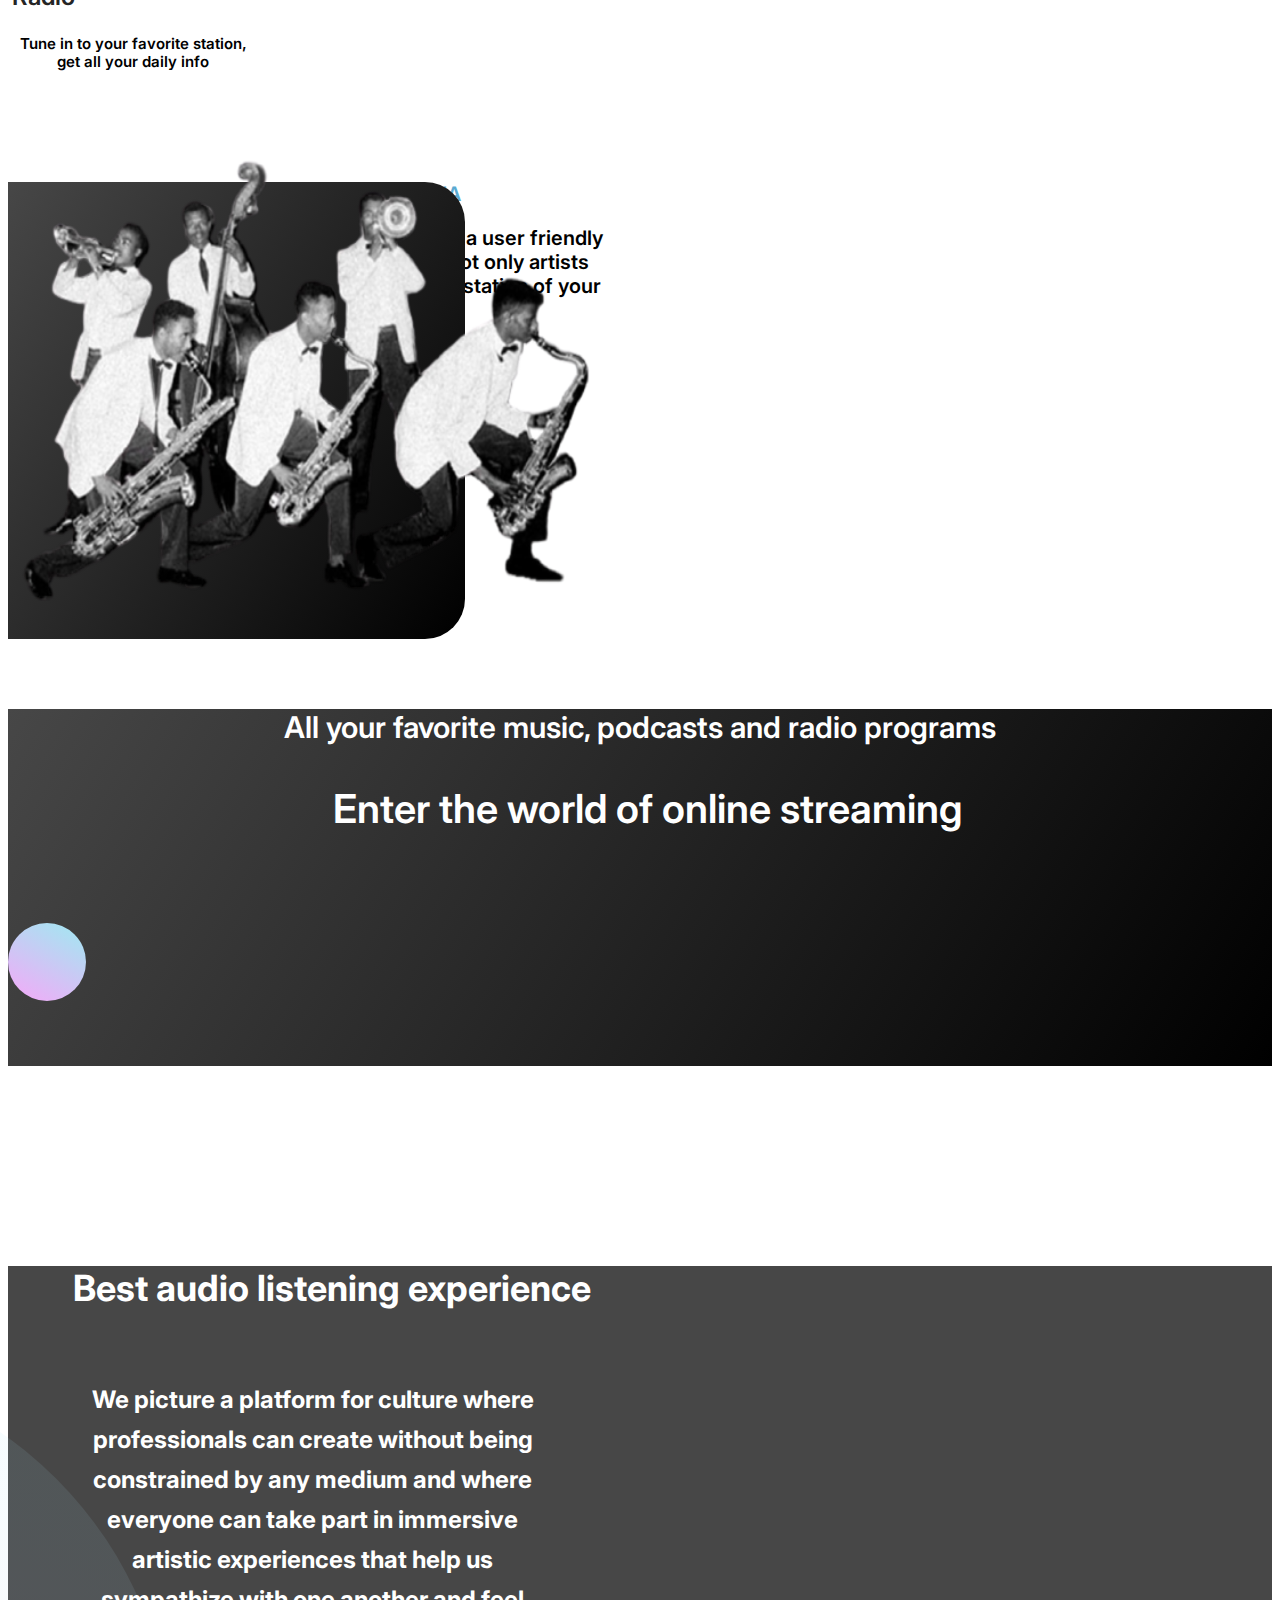
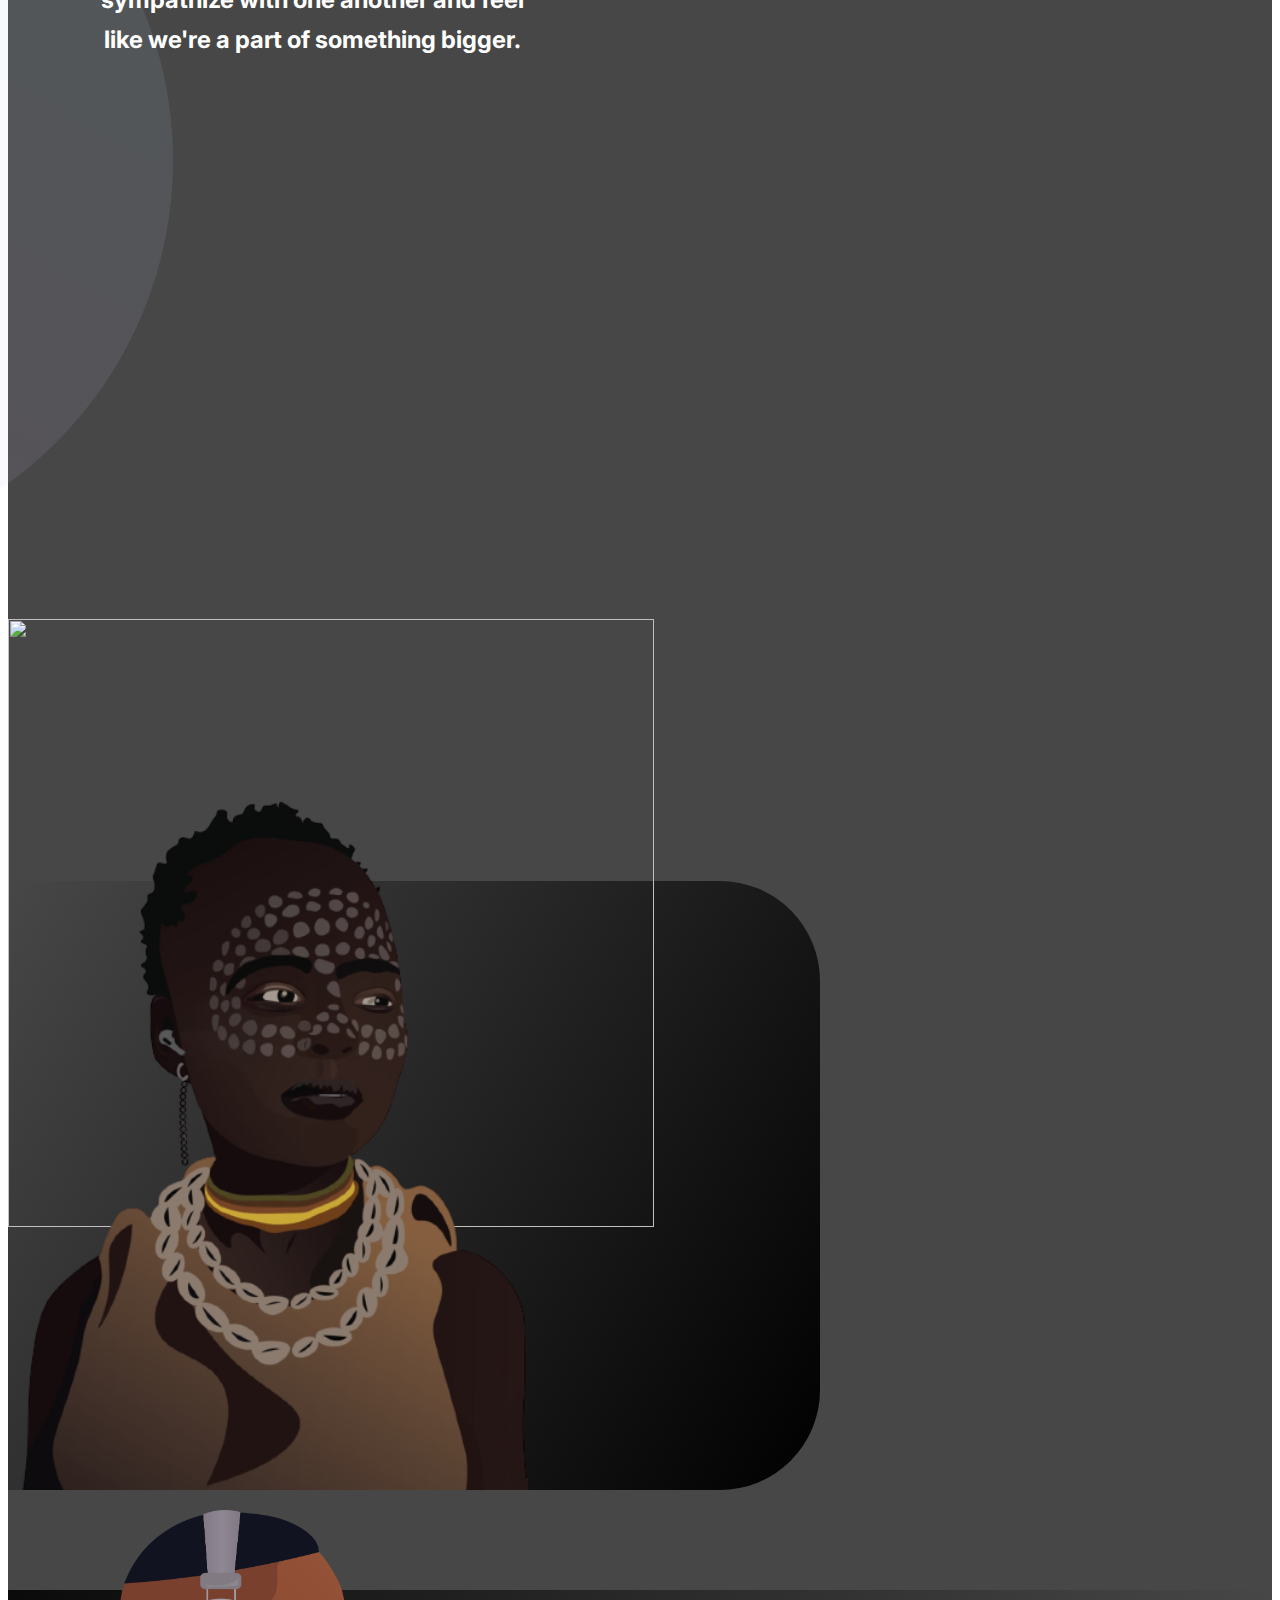
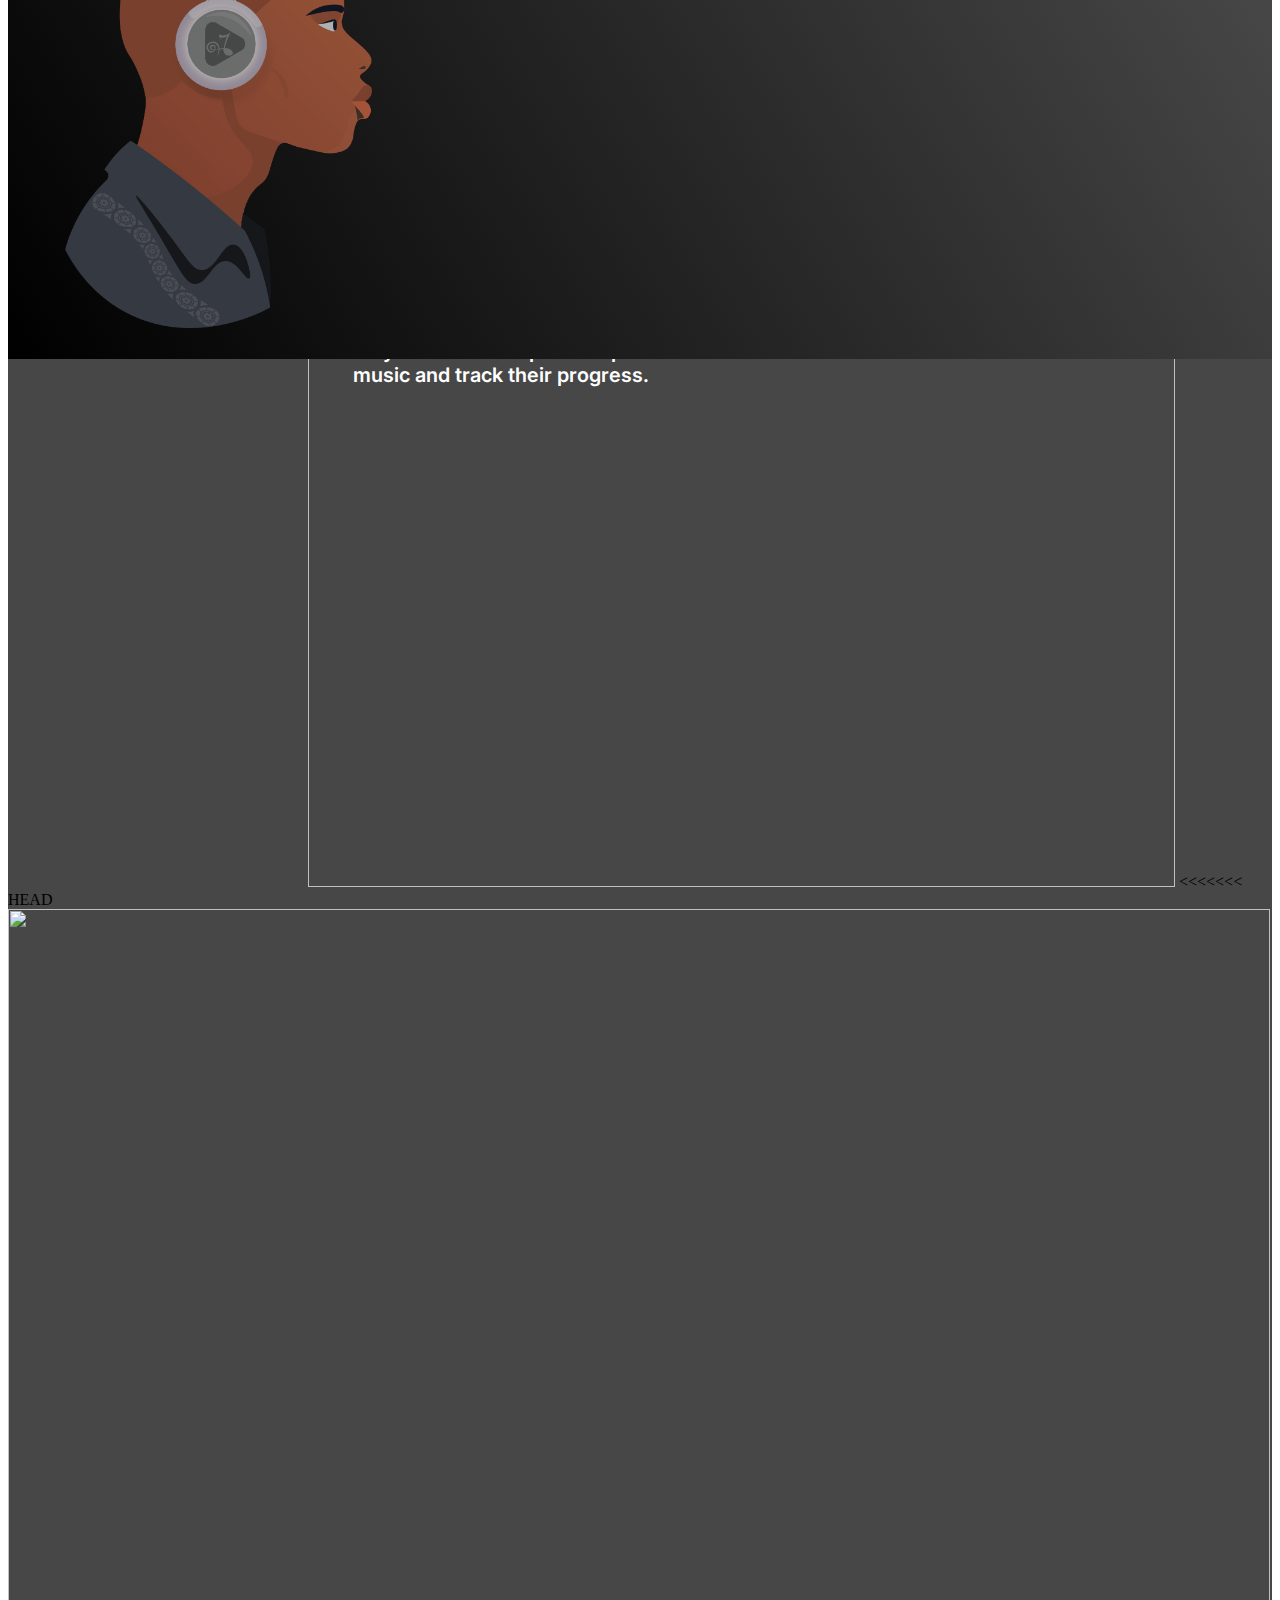
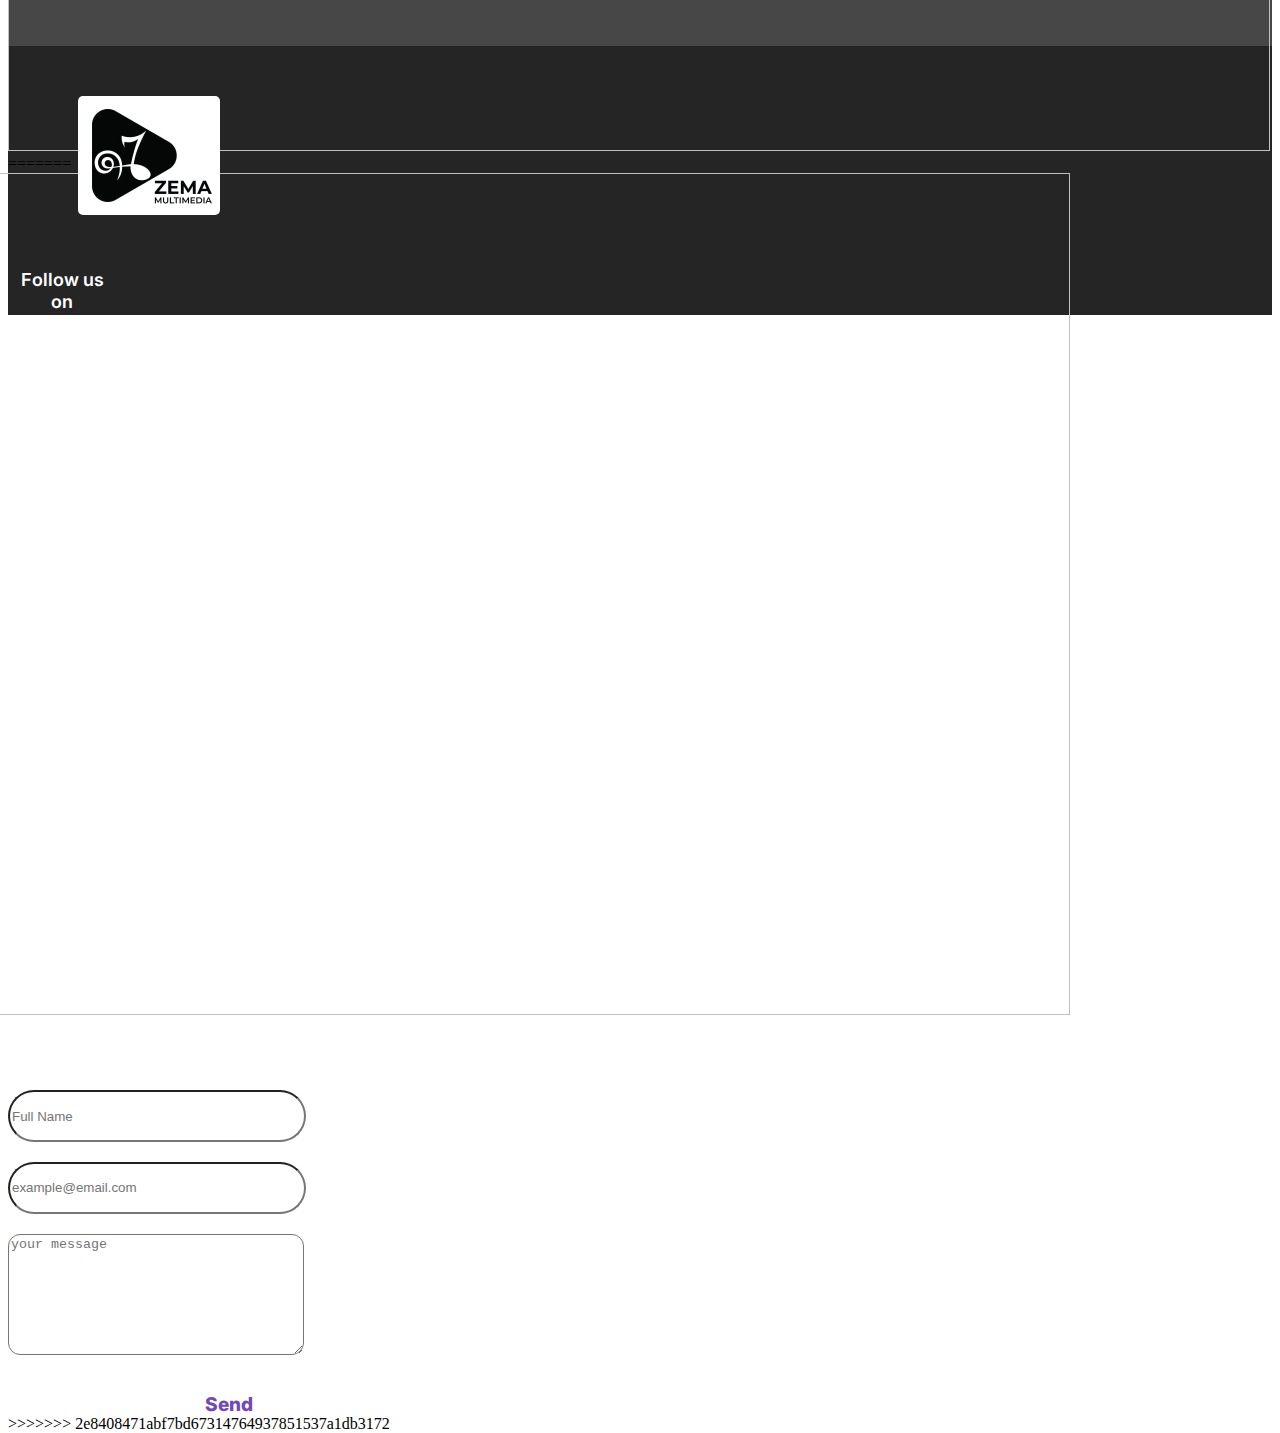
==== commit 04ec88cf: "Merge branch 'main' of https://github.com/Mahletk1/Zema_website" ====
--- a/index.html
+++ b/index.html
@@ -23,7 +23,7 @@
     <section class="" id="header">
         <div class="row">
 
-            <ul class="navbar-nav navbar navbar-dark bg-dark " style=" margin-top: 80px;">
+            <ul class="navbar-nav navbar navbar-dark bg-dark mobile_nav " style=" margin-top: 80px;">
                 <li class="nav-item nav_item active">
                     <a class="nav-link" href="/index.html">Home</a>
                 </li>
@@ -47,7 +47,7 @@
                 </p>
             </div>
             <div class="col-6">
-                <div class="rectangle">
+                <div class="header_background">
                     <div class="row">
                         <div class="col-6">
                             <img src="images/vinyl player.png" class="image-icon" alt="image" />
@@ -106,8 +106,8 @@
             <div class="row">
                 <div class="col-md-3">
                     <div class="pic_background">
-                        <img class="" style="width: 600px;
-            height: 603px; margin-top: -75px;" src="images/services_pic.png" />
+                        <img class="" style="width: 600px; height: 603px; margin-top: -75px;"
+                            src="images/services_pic.png" />
                     </div>
                 </div>
                 <div class="col-md-9" style="margin-top: 100px;">
@@ -140,7 +140,11 @@
                 <div class="about_background"></div>
             </div>
             <div class="col-md-6">
-                <img class="about_image" src="images/home mockup.png" alt="" />
+                <img class="about_image" src="images/home mockup.png" alt="" style="width: 646px;
+                height: 608px;
+                left: 581px;
+                top: 1773px;
+                ;" />
             </div>
         </div>
         <div class="row">
@@ -227,17 +231,74 @@
     margin-top: -50px;
     z-index: -1;
     " />
-            </div>
-            <div>
-                <img src="images/player mockup.png" class="" style="width: 1262px;
+                <<<<<<< HEAD </div>
+                    <div>
+                        <img src="images/player mockup.png" class="" style="width: 1262px;
         height: 842px;
         left: -310px;
         top: 4499px;" />
-            </div>
-        </div>
-
+                    </div>
+            </div>
+
+            =======
+        </div>
+        <div class="row">
+            <div class="col-md-6">
+                <img src="images/player mockup.png" class="" style="width: 1262px;
+                      height: 842px;left: -310px;top: 4499px; margin-left: -200px; " />
+            </div>
+            <div class="col-md-6">
+
+                <h1 class="contact_title">CONTACT US</h1>
+                <form>
+                    <input type="text" id="fname" placeholder="Full Name" class="contact_name"><br>
+                    <input type="text" id="email" placeholder="example@email.com" class="contact_email"><br>
+                    <textarea placeholder="your message" class="contact_text"></textarea> <br>
+                    <button class="contact_button">
+                        <h1 class="button_title">Send</h1>
+                    </button>
+
+            </div>
+        </div>
+        </div>
+        >>>>>>> 2e8408471abf7bd67314764937851537a1db3172
     </section>
 
+    <section section class="" id="footer">
+        <div class="footer_background">
+
+            <div class="row">
+                <div class="col-md-3">
+                    <img class="" style="width: 142px;
+            height: 119px;
+            left: 85px;
+            top: 5392px; border-radius: 5px;
+            margin-top: 50px;
+            margin-left: 70px;" src="images/zema-logo.jpg" />
+                </div>
+                <div class="col-md-3">
+                    <h1 class="footer_follow"> Follow us on </h1>
+                </div>
+                <div class="col-md-3">
+                    <h1 class="footer_contact">Contact</h1>
+                    <p class="footer_address">Addis Ababa, Ethiopia</p>
+                    <p class="footer_address">info@zemamultimedia.et</p>
+                    <p class="footer_address">+251-930-855-555</p>
+                </div>
+                <div class="col-md-3">
+                    <h1 class="footer_available">Available on </h1>
+                </div>
+
+            </div>
+
+        </div>
+
+
+
+    </section>
+
+
+
 </body>
 
 </html>--- a/css/styles.css
+++ b/css/styles.css
@@ -150,9 +150,9 @@
 
 }
 
-.rectangle {
+.header_background {
     /* position: absolute; */
-    width: 640px;
+    width: 575px;
     height: 504px;
     margin-left: 15%;
     margin-top: 0px;
@@ -437,4 +437,172 @@
     transform: matrix(-1, 0, 0, 1, 0, 0);
     margin-left: 900px;
     margin-top: -80px;
+}
+
+
+.contact_title {
+    width: 186px;
+    height: 34px;
+    left: 842px;
+    top: 4835px;
+
+    font-family: 'Inter';
+    font-style: normal;
+    font-weight: 800;
+    font-size: 28px;
+    line-height: 34px;
+    /* identical to box height */
+
+    text-align: center;
+
+    color: #FFFFFF;
+
+
+}
+
+
+
+
+
+.contact_name {
+    width: 290px;
+    height: 45.67px;
+    left: 842px;
+    top: 4920px;
+
+    background: #FFFFFF;
+    border-radius: 36.25px;
+    margin-bottom: 20px;
+}
+
+.contact_email {
+    width: 290px;
+    height: 45.67px;
+    left: 842px;
+    top: 4990.33px;
+
+    background: #FFFFFF;
+    border-radius: 36.25px;
+    margin-bottom: 20px
+}
+
+.contact_text {
+    width: 290px;
+    height: 115.28px;
+    left: 842px;
+    top: 5060.65px;
+
+    background: #FFFFFF;
+    border-radius: 12px;
+    margin-bottom: 20px
+}
+
+.contact_button {
+    width: 101px;
+    height: 35.49px;
+    left: 1031px;
+    top: 5214px;
+
+    background: #FFFFFF;
+    border-radius: 34.1216px;
+    border: none;
+    margin-left: 190px
+}
+
+.button_title {
+    width: 49px;
+    height: 23px;
+    left: 1056.93px;
+    top: 5220.14px;
+
+    font-family: 'Inter';
+    font-style: normal;
+    font-weight: 800;
+    font-size: 19.1081px;
+    line-height: 23px;
+    text-align: center;
+
+    color: #7149B6;
+}
+
+.footer_background {
+    width: 100%;
+    height: 269px;
+    left: 0px;
+    top: 5341px;
+
+    background: #252525;
+}
+
+.footer_follow {
+    width: 108px;
+    height: 22px;
+    left: 425px;
+    top: 5408px;
+
+    font-family: 'Inter';
+    font-style: normal;
+    font-weight: 600;
+    font-size: 18px;
+    line-height: 22px;
+    /* identical to box height */
+
+    text-align: center;
+
+    color: #FFFFFF;
+    margin-top: 50px;
+}
+
+.footer_contact {
+    width: 70px;
+    height: 22px;
+    left: 734px;
+    top: 5396px;
+
+    font-family: 'Inter';
+    font-style: normal;
+    font-weight: 600;
+    font-size: 18px;
+    line-height: 22px;
+    /* identical to box height */
+
+    text-align: center;
+
+    color: #FFFFFF;
+    margin-top: 50px;
+}
+
+.footer_address {
+    width: 138px;
+    height: 65px;
+    left: 734px;
+    top: 5442px;
+
+    font-family: 'Inter';
+    font-style: normal;
+    font-weight: 300;
+    font-size: 12px;
+    line-height: 15px;
+
+    color: #FFFFFF;
+    margin-bottom: 0;
+    margin-top: 0;
+    margin: 0;
+}
+
+.footer_available {
+    width: 161px;
+    height: 33px;
+    left: 1031px;
+    top: 5396px;
+
+    font-family: 'Inter';
+    font-style: normal;
+    font-weight: 600;
+    font-size: 18px;
+    line-height: 22px;
+    text-align: center;
+
+    color: #FFFFFF;
+    margin-top: 50px;
 }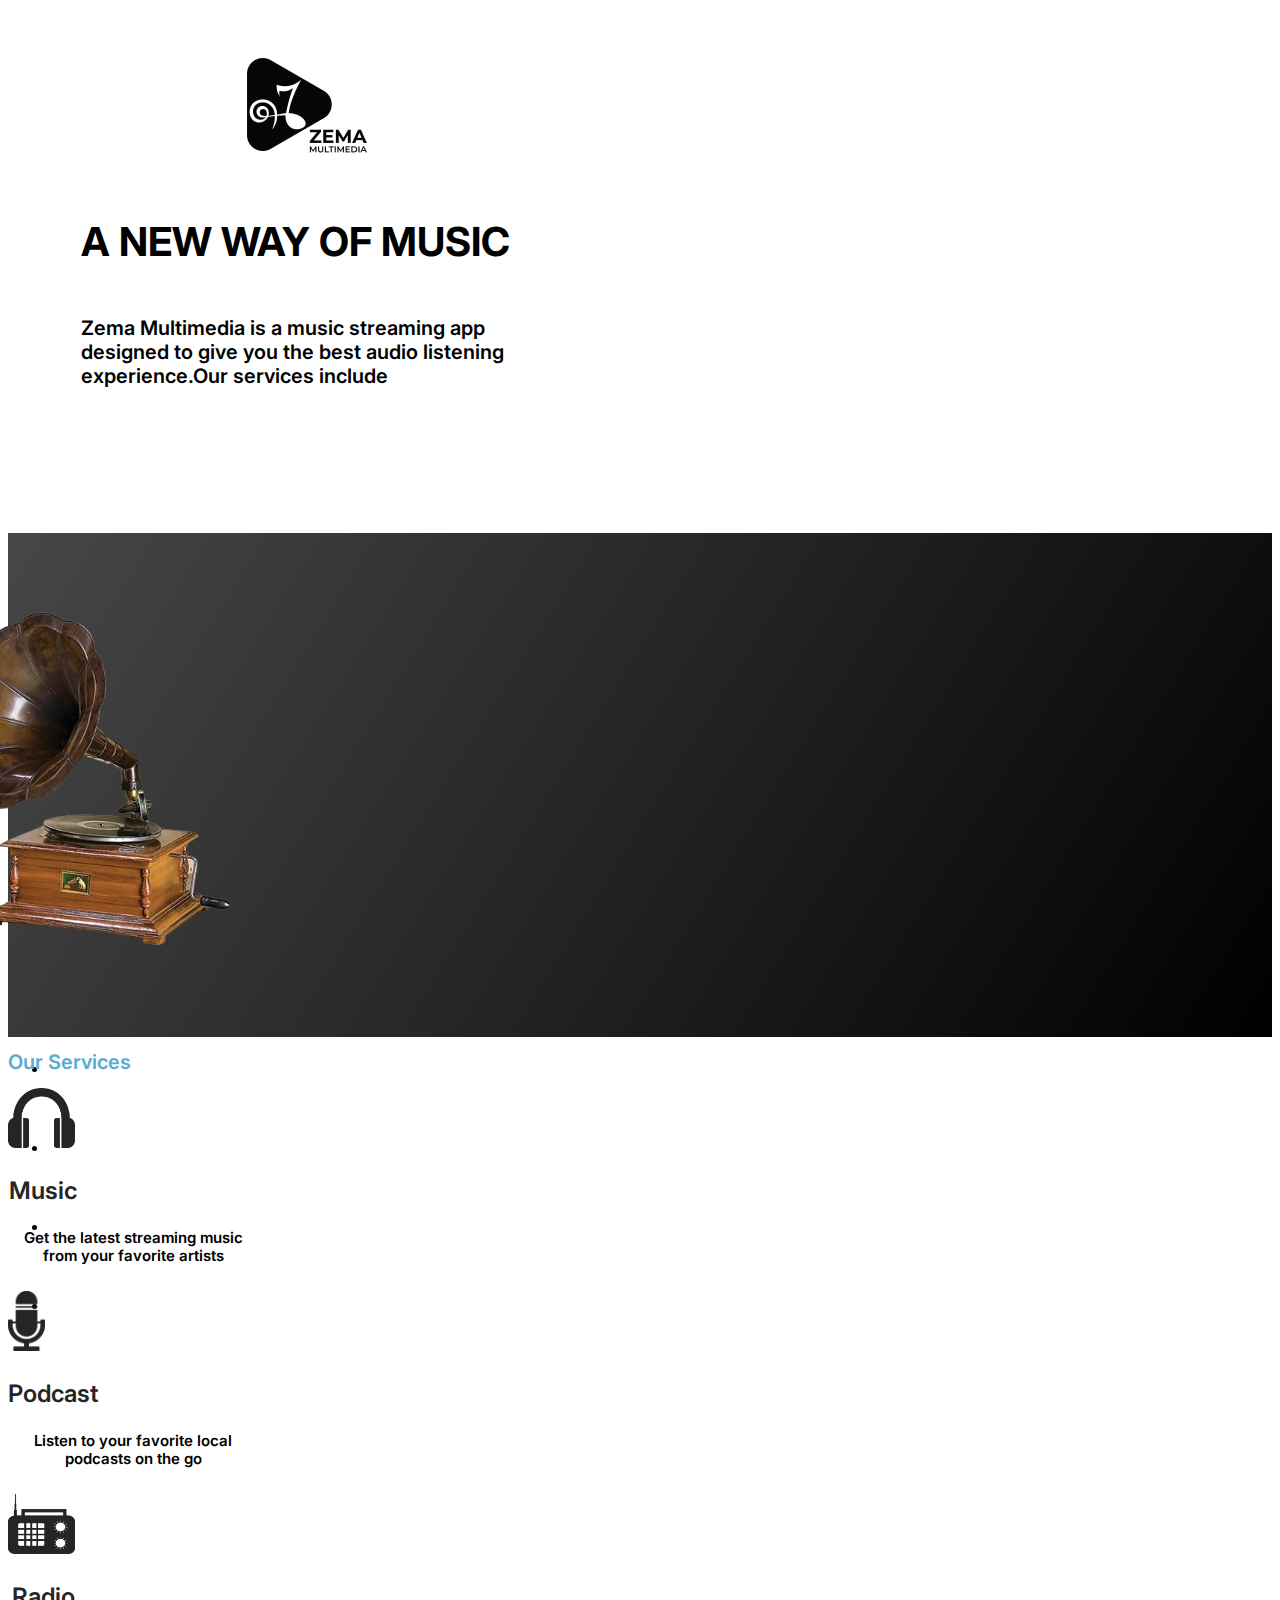
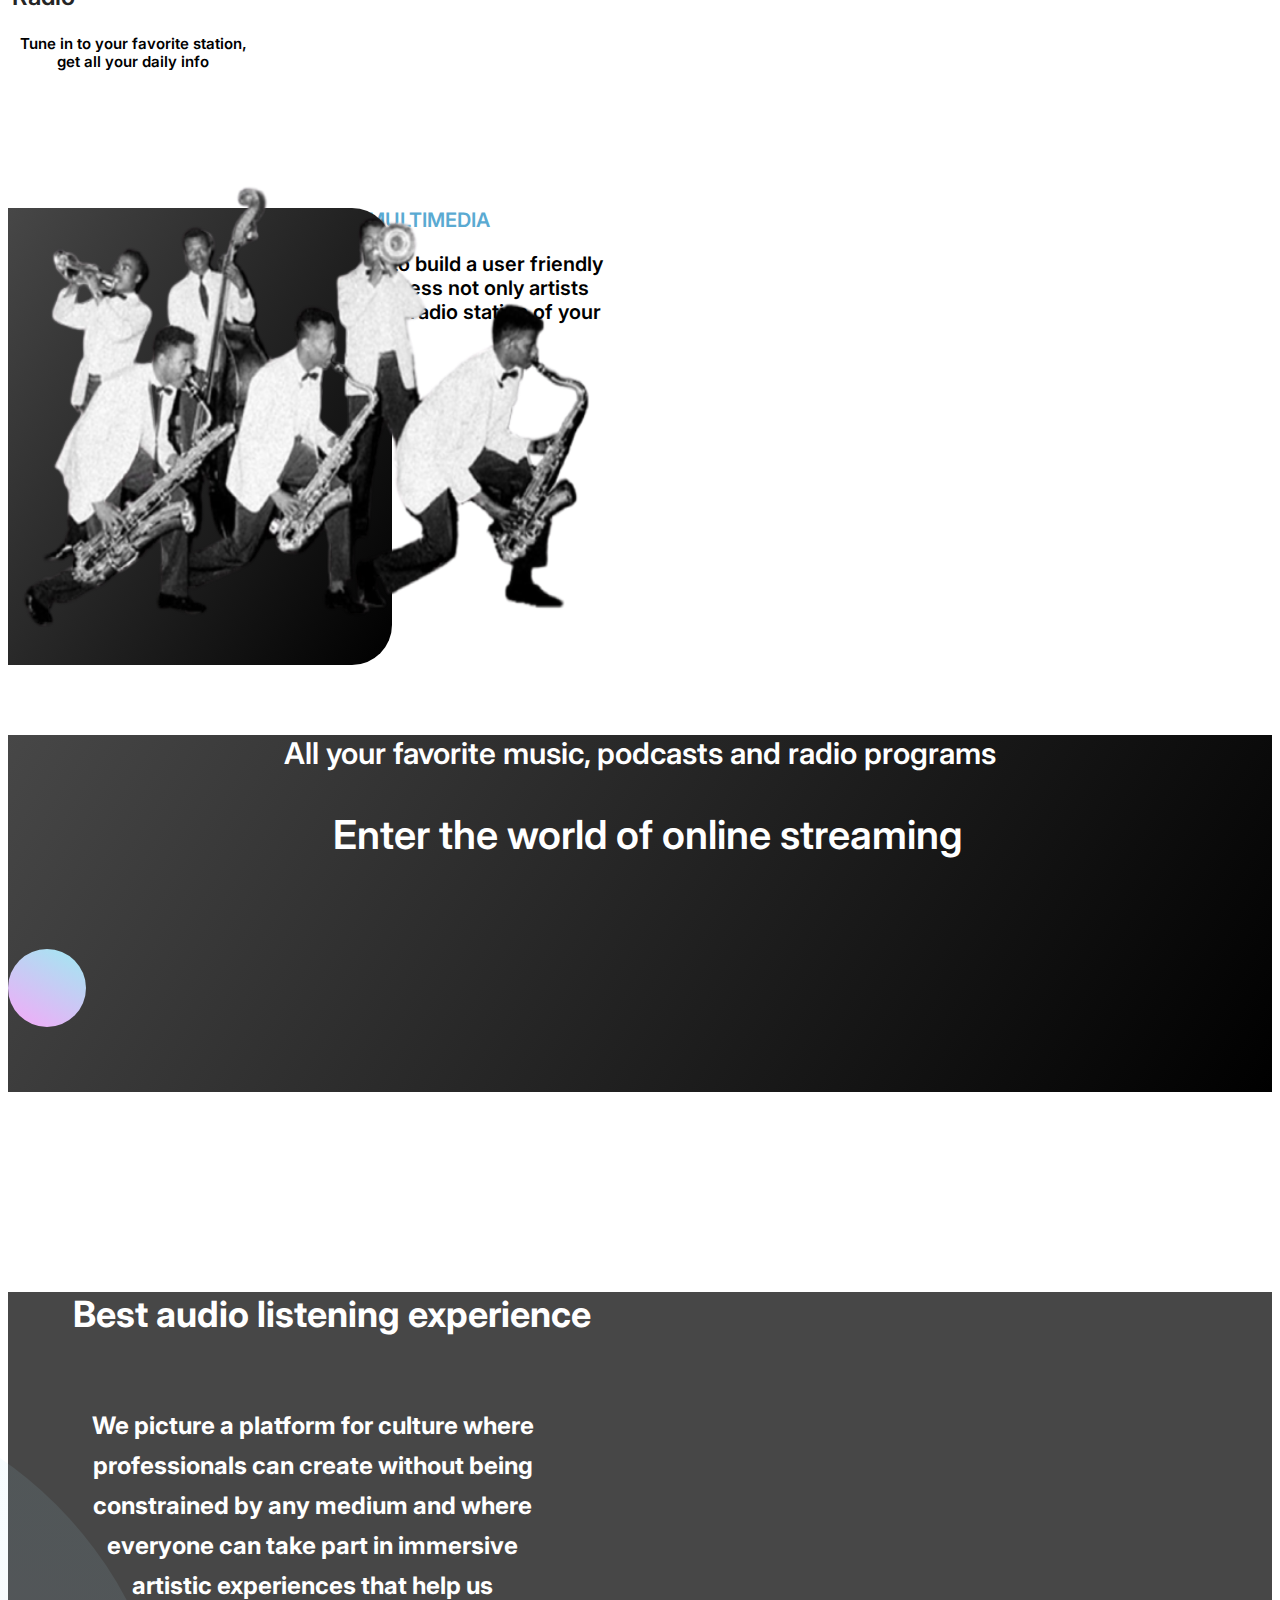
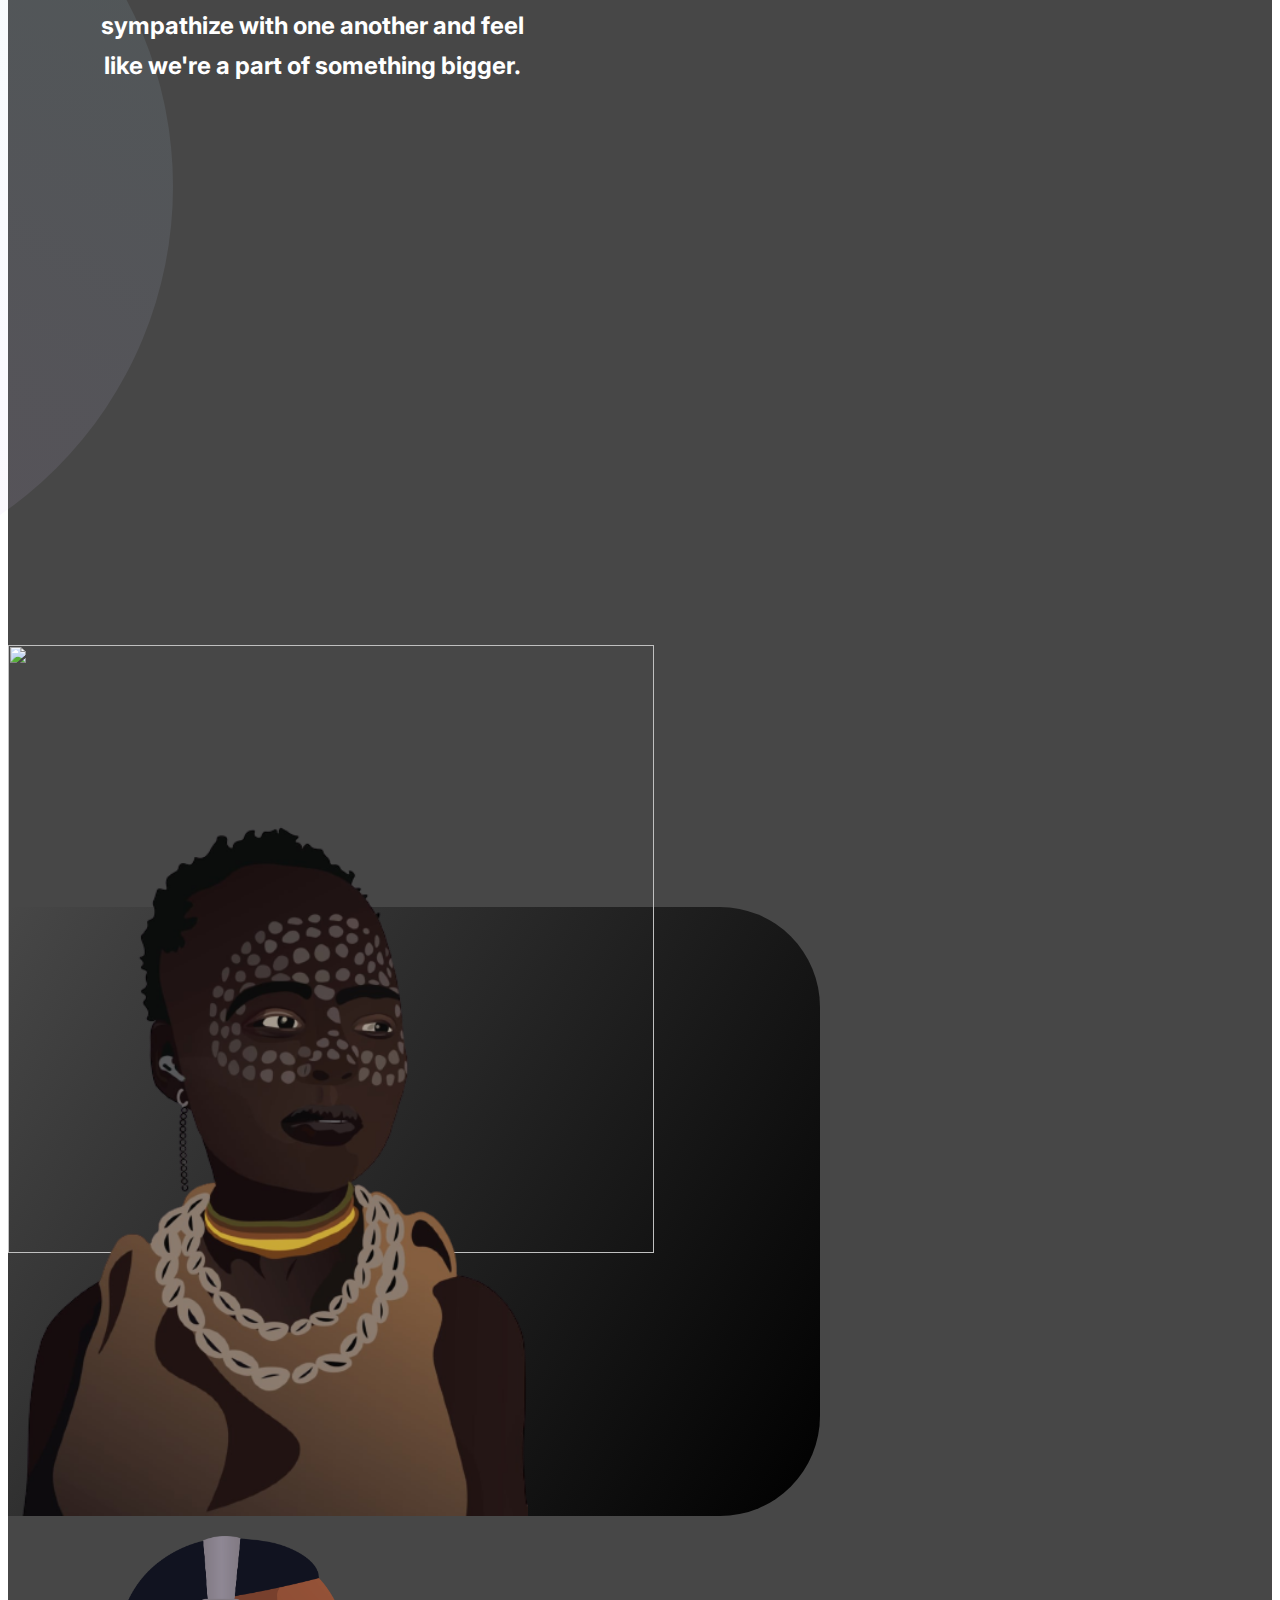
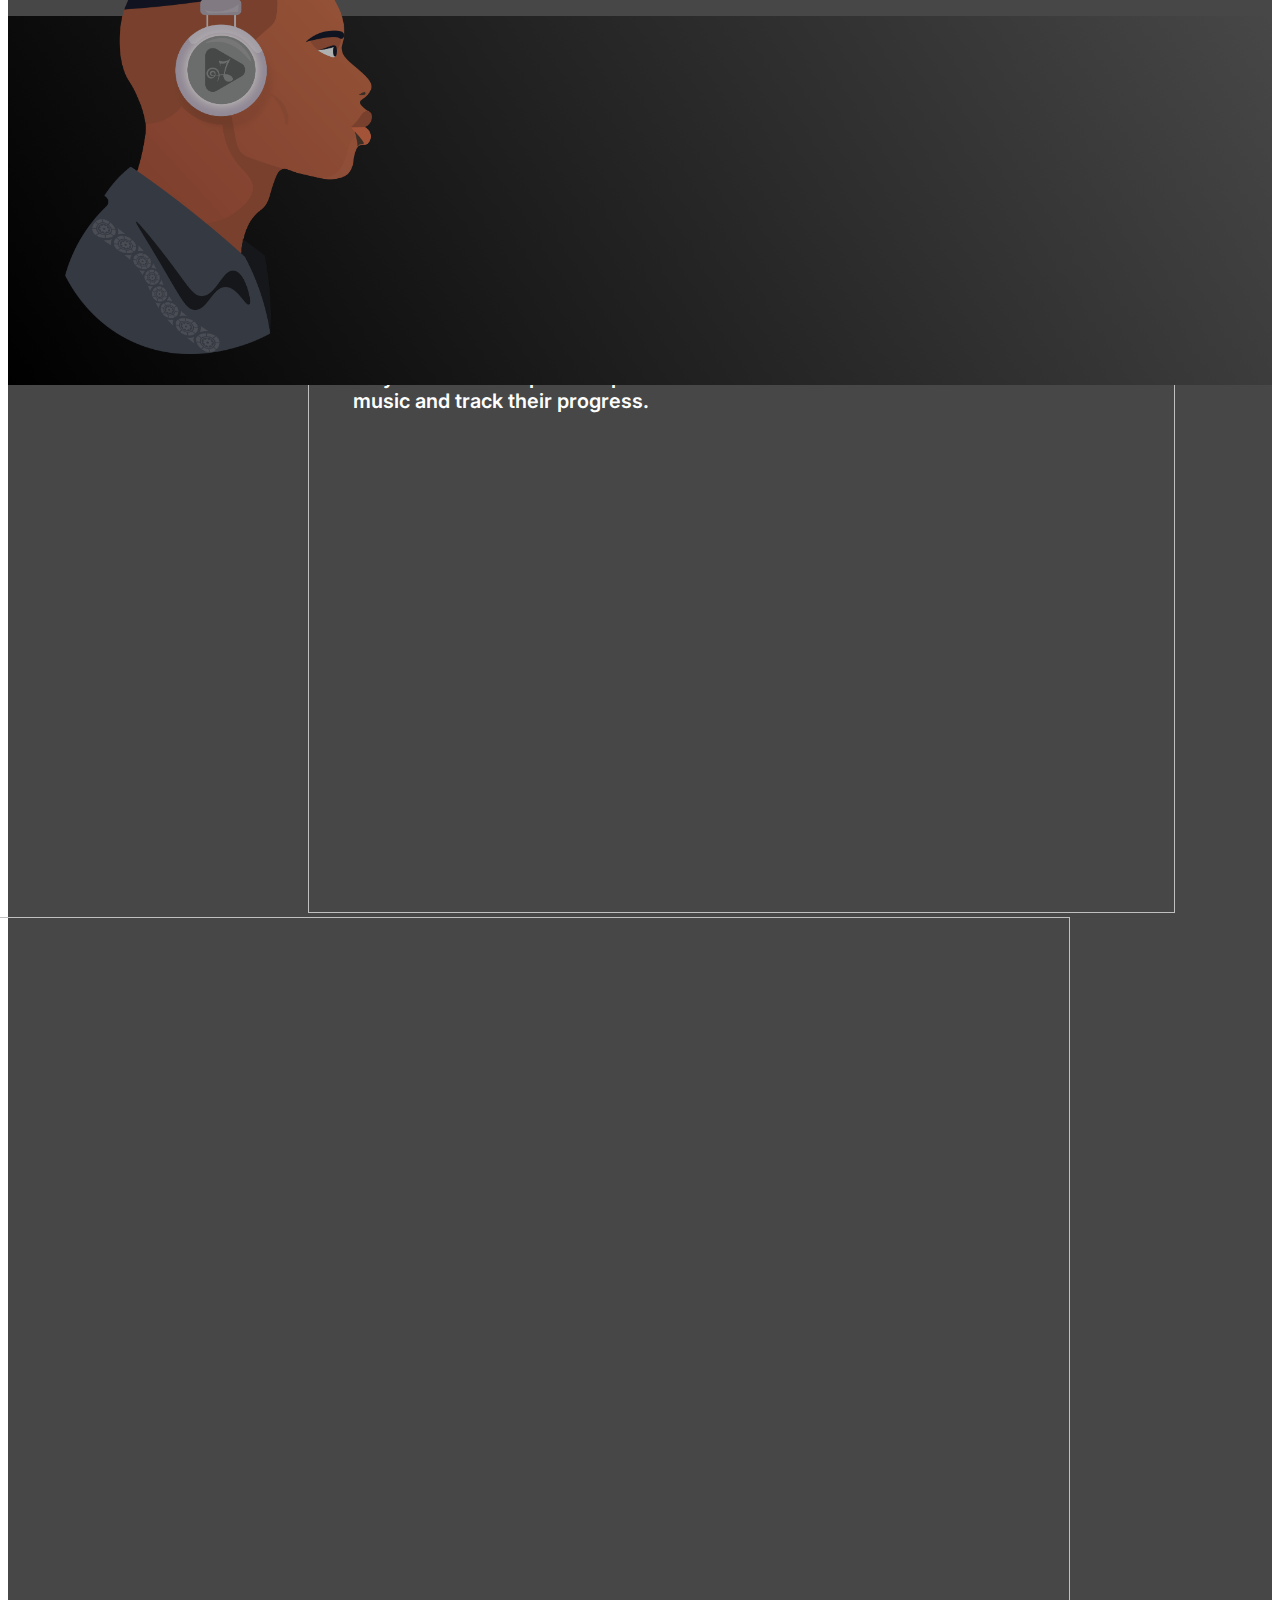
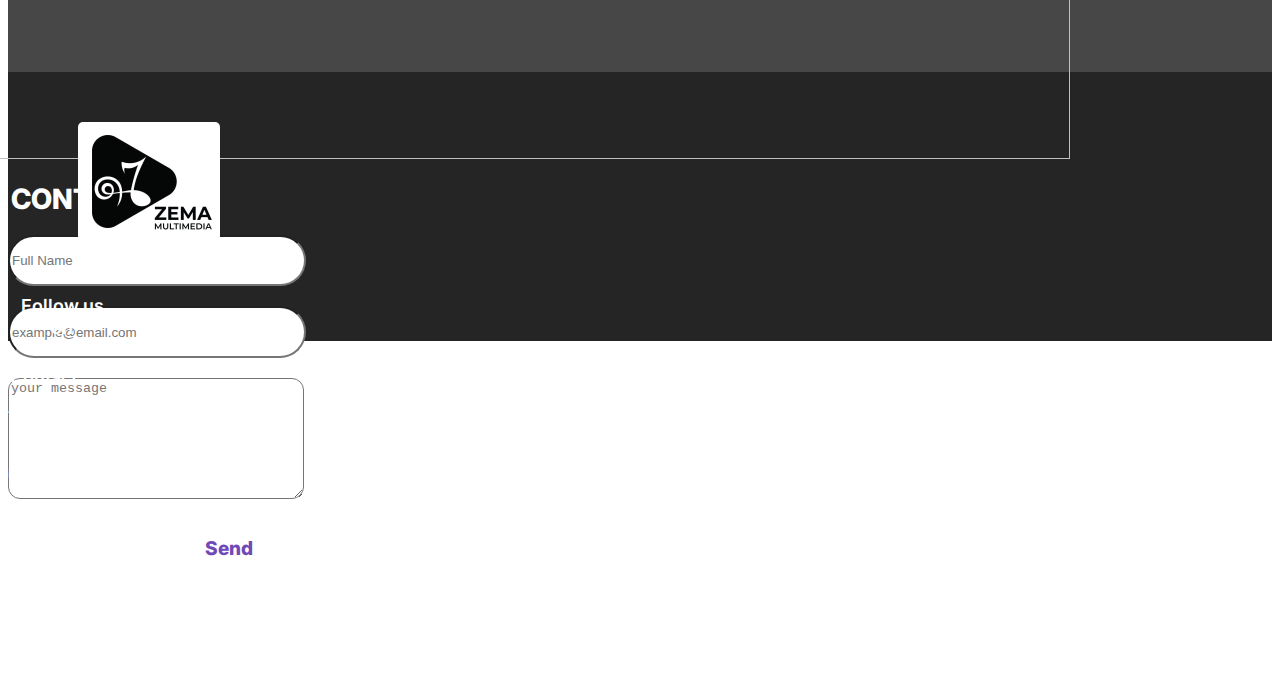
==== commit 05dcb6db: "percent" ====
--- a/index.html
+++ b/index.html
@@ -23,7 +23,7 @@
     <section class="" id="header">
         <div class="row">
 
-            <ul class="navbar-nav navbar navbar-dark bg-dark mobile_nav " style=" margin-top: 80px;">
+            <!-- <ul class="navbar-nav navbar navbar-dark bg-dark mobile_nav " style=" margin-top: 80px;">
                 <li class="nav-item nav_item active">
                     <a class="nav-link" href="/index.html">Home</a>
                 </li>
@@ -36,7 +36,7 @@
                 <li class=" nav-item nav_item active">
                     <a class="nav-link" href="#contact">Contact</a>
                 </li>
-            </ul>
+            </ul> -->
 
             <div class="col-6">
                 <img src="images/zema-logo.jpg" class="nav--icon" alt="logo" />
@@ -75,7 +75,6 @@
                 </div>
             </div>
         </div>
-
     </section>
 
     <section class="" id="services">
@@ -110,8 +109,8 @@
                             src="images/services_pic.png" />
                     </div>
                 </div>
-                <div class="col-md-9" style="margin-top: 100px;">
-                    <p class="services_title" style="width: 189px; margin-left: 265.7px;">ZEMA MULTIMEDIA</p>
+                <div class="col-md-9" style="margin-top: 10%;">
+                    <p class="services_title" style="width: 28%; margin-left: 23.5%;">ZEMA MULTIMEDIA</p>
                     <!-- 455px -->
                     <p class="services_content mx-auto">As online music is on the rise we strive to build a user
                         friendly
@@ -231,37 +230,29 @@
     margin-top: -50px;
     z-index: -1;
     " />
-                <<<<<<< HEAD </div>
-                    <div>
-                        <img src="images/player mockup.png" class="" style="width: 1262px;
-        height: 842px;
-        left: -310px;
-        top: 4499px;" />
-                    </div>
-            </div>
-
-            =======
-        </div>
-        <div class="row">
-            <div class="col-md-6">
-                <img src="images/player mockup.png" class="" style="width: 1262px;
+
+            </div>
+            <div class="row">
+                <div class="col-md-6">
+                    <img src="images/player mockup.png" class="" style="width: 1262px;
                       height: 842px;left: -310px;top: 4499px; margin-left: -200px; " />
-            </div>
-            <div class="col-md-6">
-
-                <h1 class="contact_title">CONTACT US</h1>
-                <form>
-                    <input type="text" id="fname" placeholder="Full Name" class="contact_name"><br>
-                    <input type="text" id="email" placeholder="example@email.com" class="contact_email"><br>
-                    <textarea placeholder="your message" class="contact_text"></textarea> <br>
-                    <button class="contact_button">
-                        <h1 class="button_title">Send</h1>
-                    </button>
-
-            </div>
-        </div>
-        </div>
-        >>>>>>> 2e8408471abf7bd67314764937851537a1db3172
+                </div>
+                <div class="col-md-6">
+
+                    <h1 class="contact_title">CONTACT US</h1>
+                    <form>
+                        <input type="text" id="fname" placeholder="Full Name" class="contact_name"><br>
+                        <input type="text" id="email" placeholder="example@email.com" class="contact_email"><br>
+                        <textarea placeholder="your message" class="contact_text"></textarea> <br>
+                        <button class="contact_button">
+                            <h1 class="button_title">Send</h1>
+                        </button>
+                    </form>
+
+                </div>
+            </div>
+        </div>
+
     </section>
 
     <section section class="" id="footer">
--- a/css/styles.css
+++ b/css/styles.css
@@ -1,13 +1,11 @@
 /* services */
 .services_title {
-    width: 125px;
-    height: 24px;
     font-family: 'Inter';
     font-style: normal;
     font-weight: 600;
     font-size: 20px;
     line-height: 24px;
-    text-align: center;
+    /* text-align: center; */
 
     color: #5AAAD2;
 }
@@ -47,7 +45,7 @@
 
 .pic_background {
     position: absolute;
-    width: 457px;
+    width: 30%;
     height: 457px;
     background: linear-gradient(121.81deg, #474747 0%, #000000 100%);
     border-radius: 0px 40px 40px 0px;
@@ -152,9 +150,10 @@
 
 .header_background {
     /* position: absolute; */
-    width: 575px;
+    /* width: 575px; */
+    width: 100%;
     height: 504px;
-    margin-left: 15%;
+    /* margin-left: 25%; */
     margin-top: 0px;
 
     background: linear-gradient(121.81deg, #474747 0%, #000000 100%);
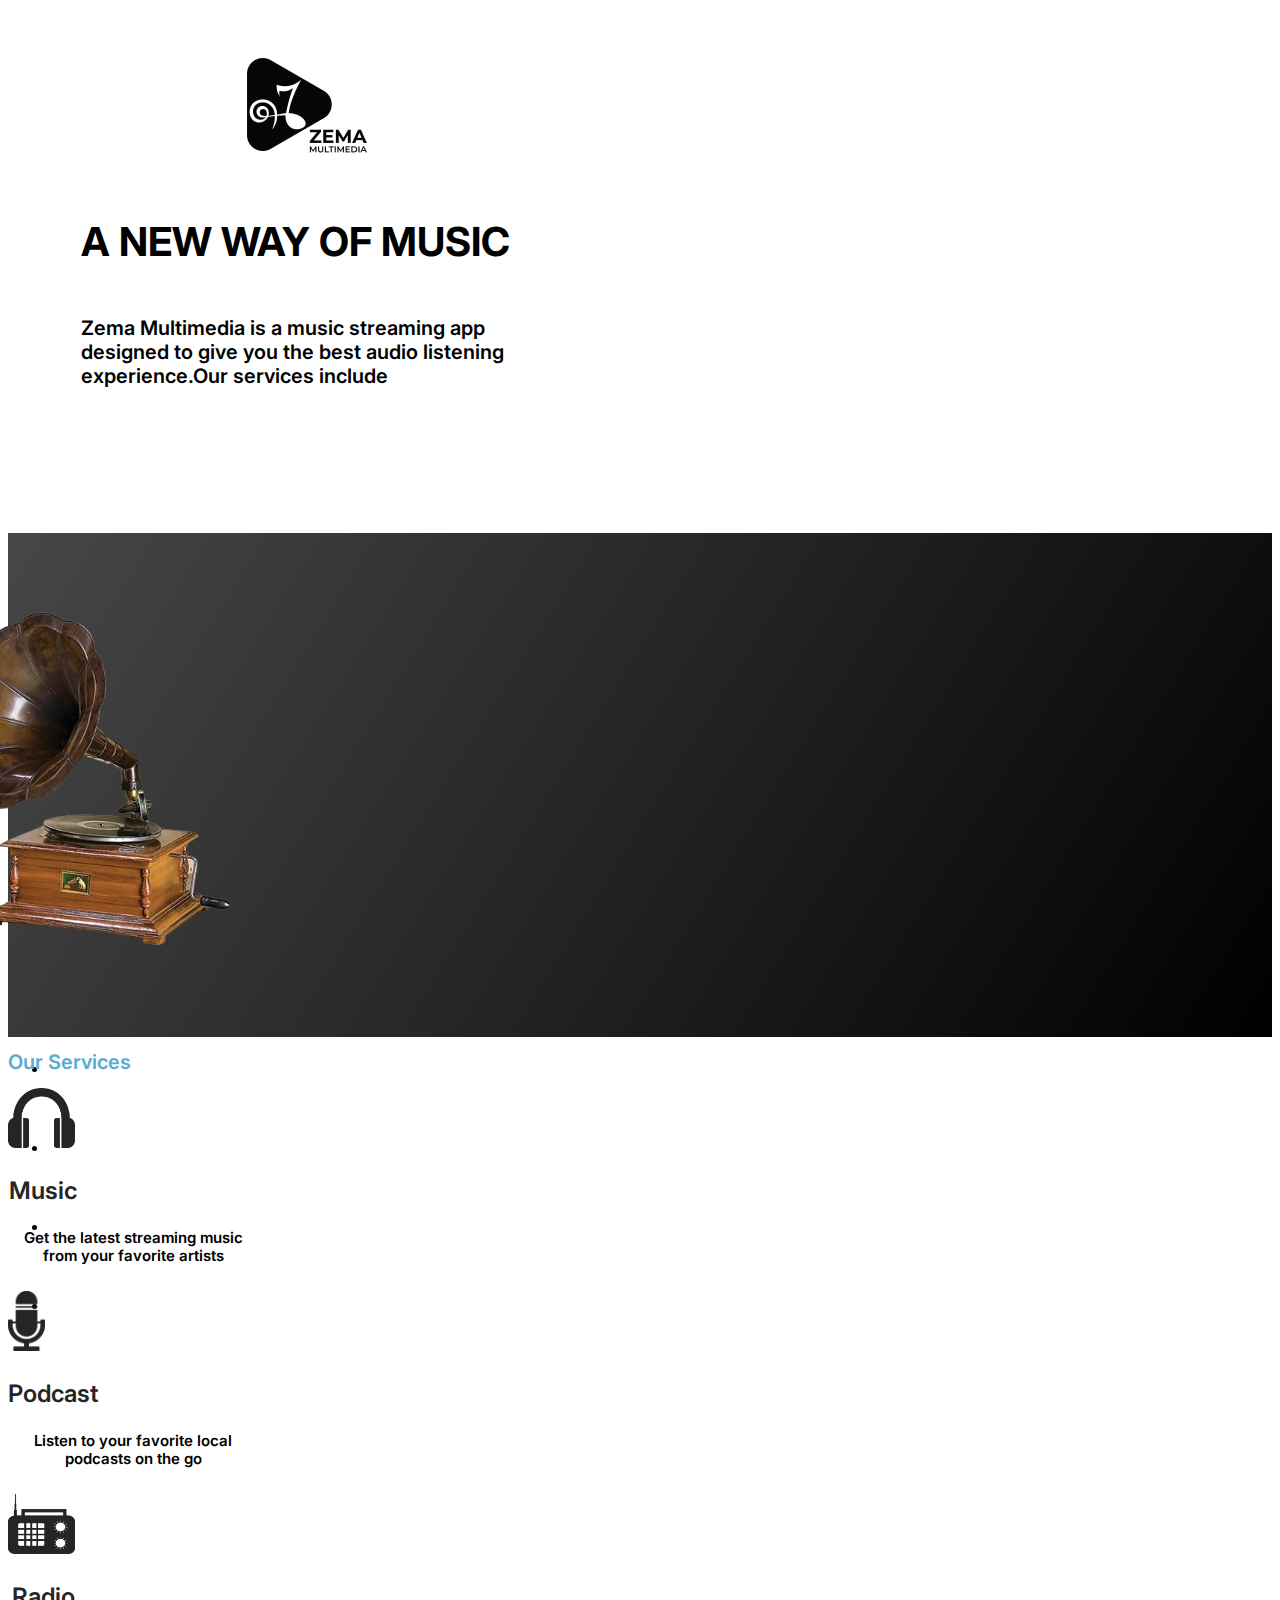
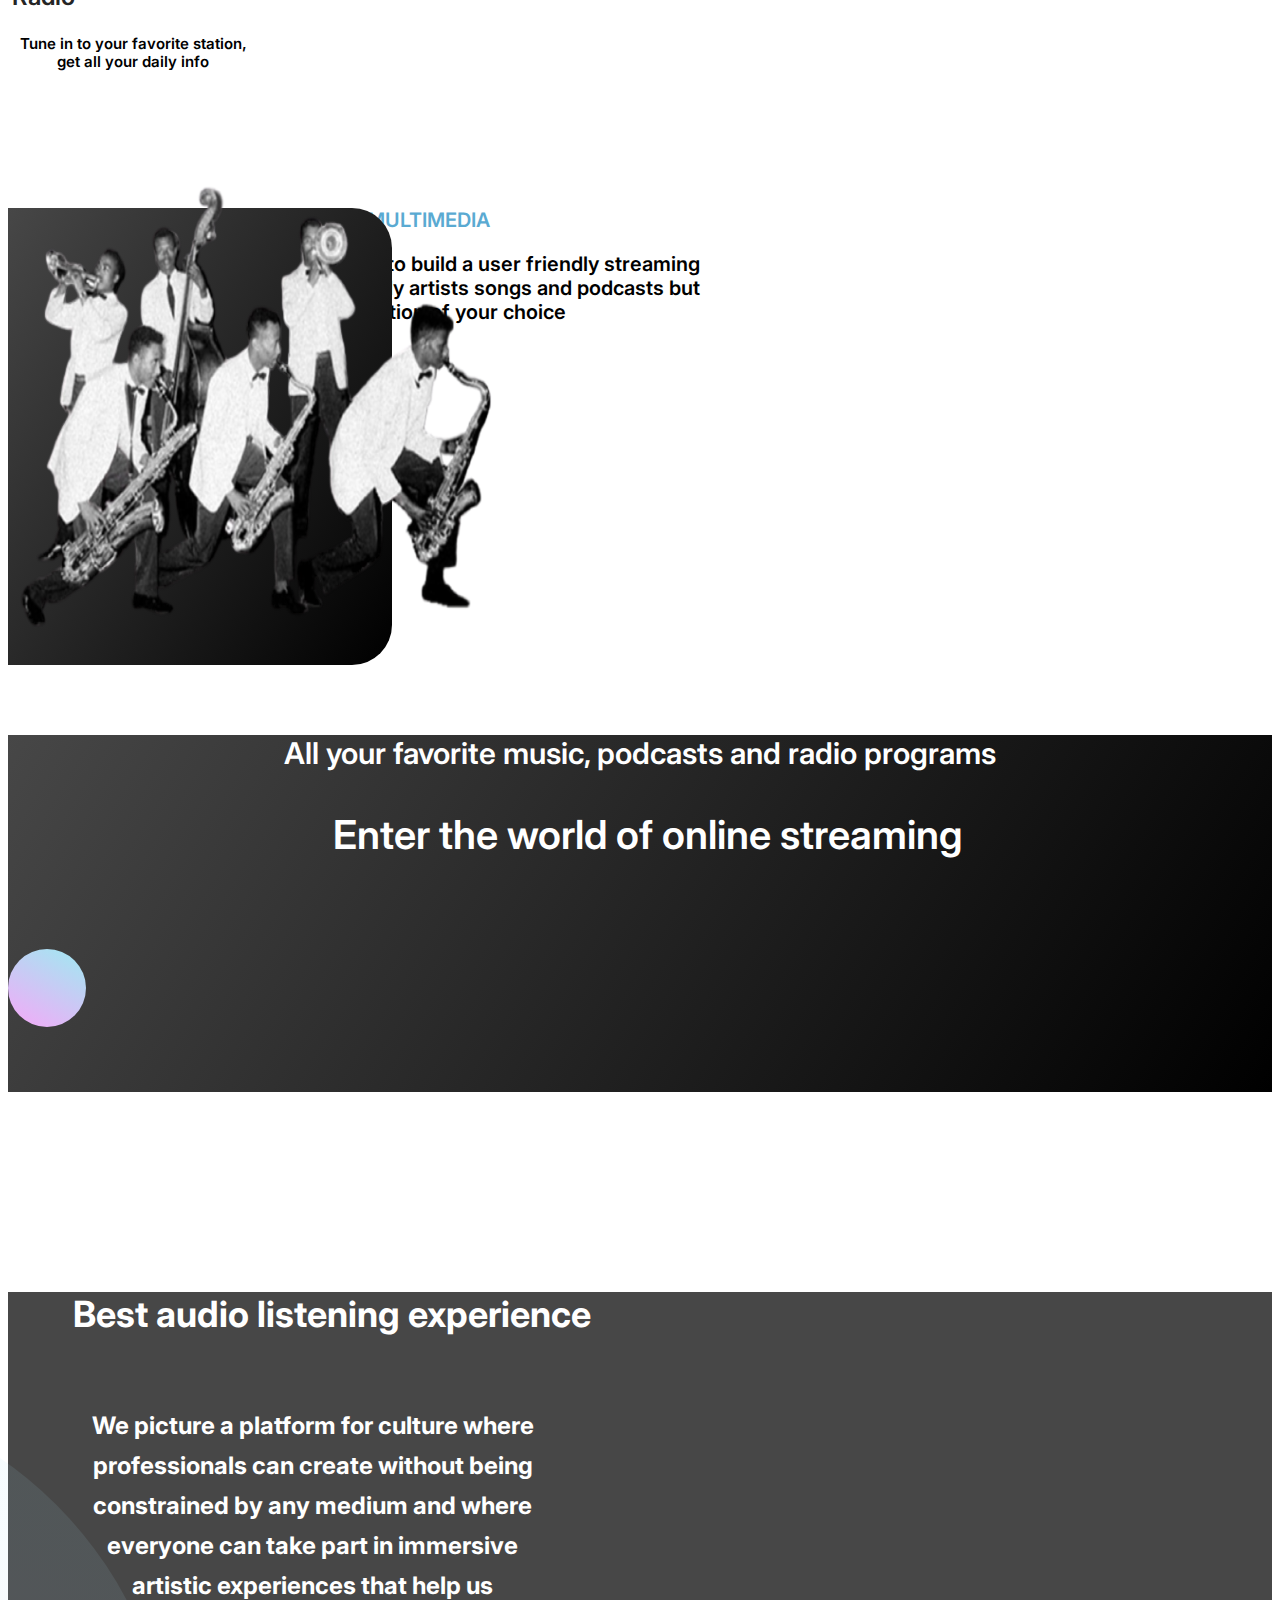
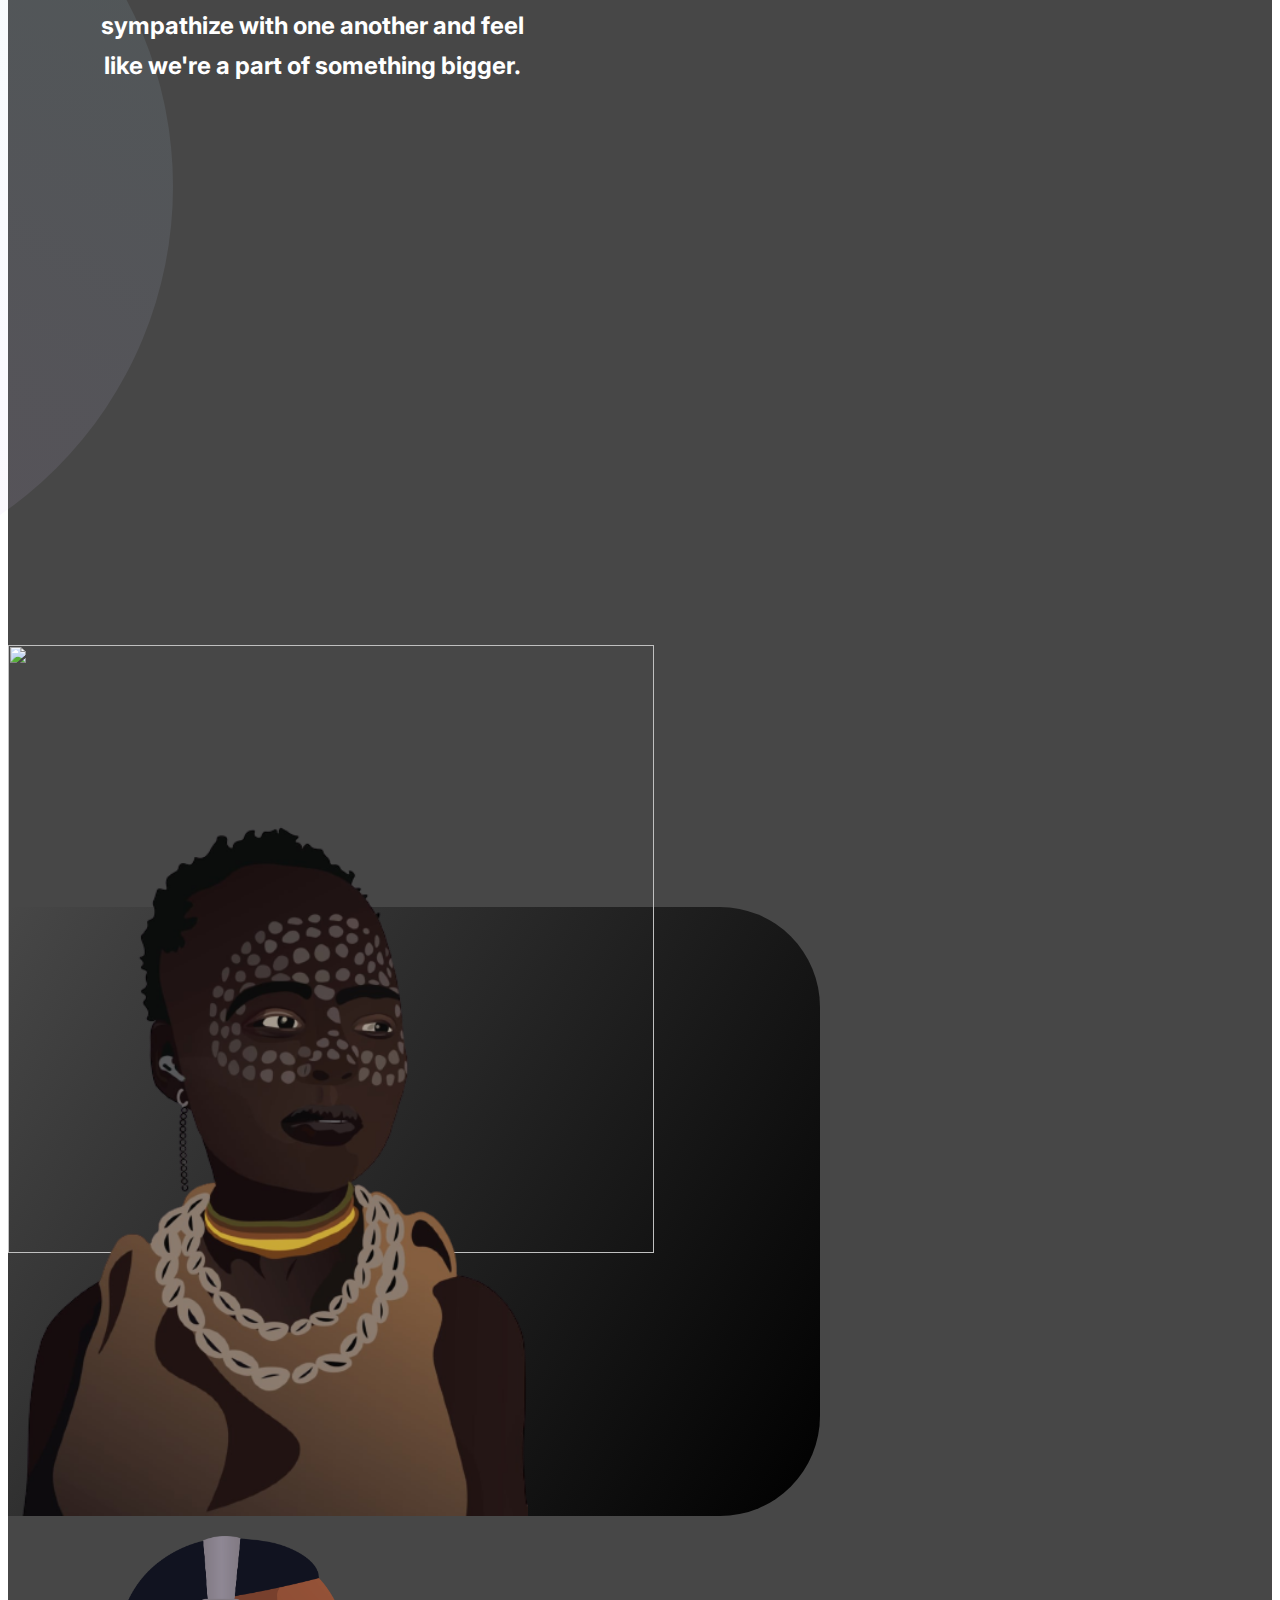
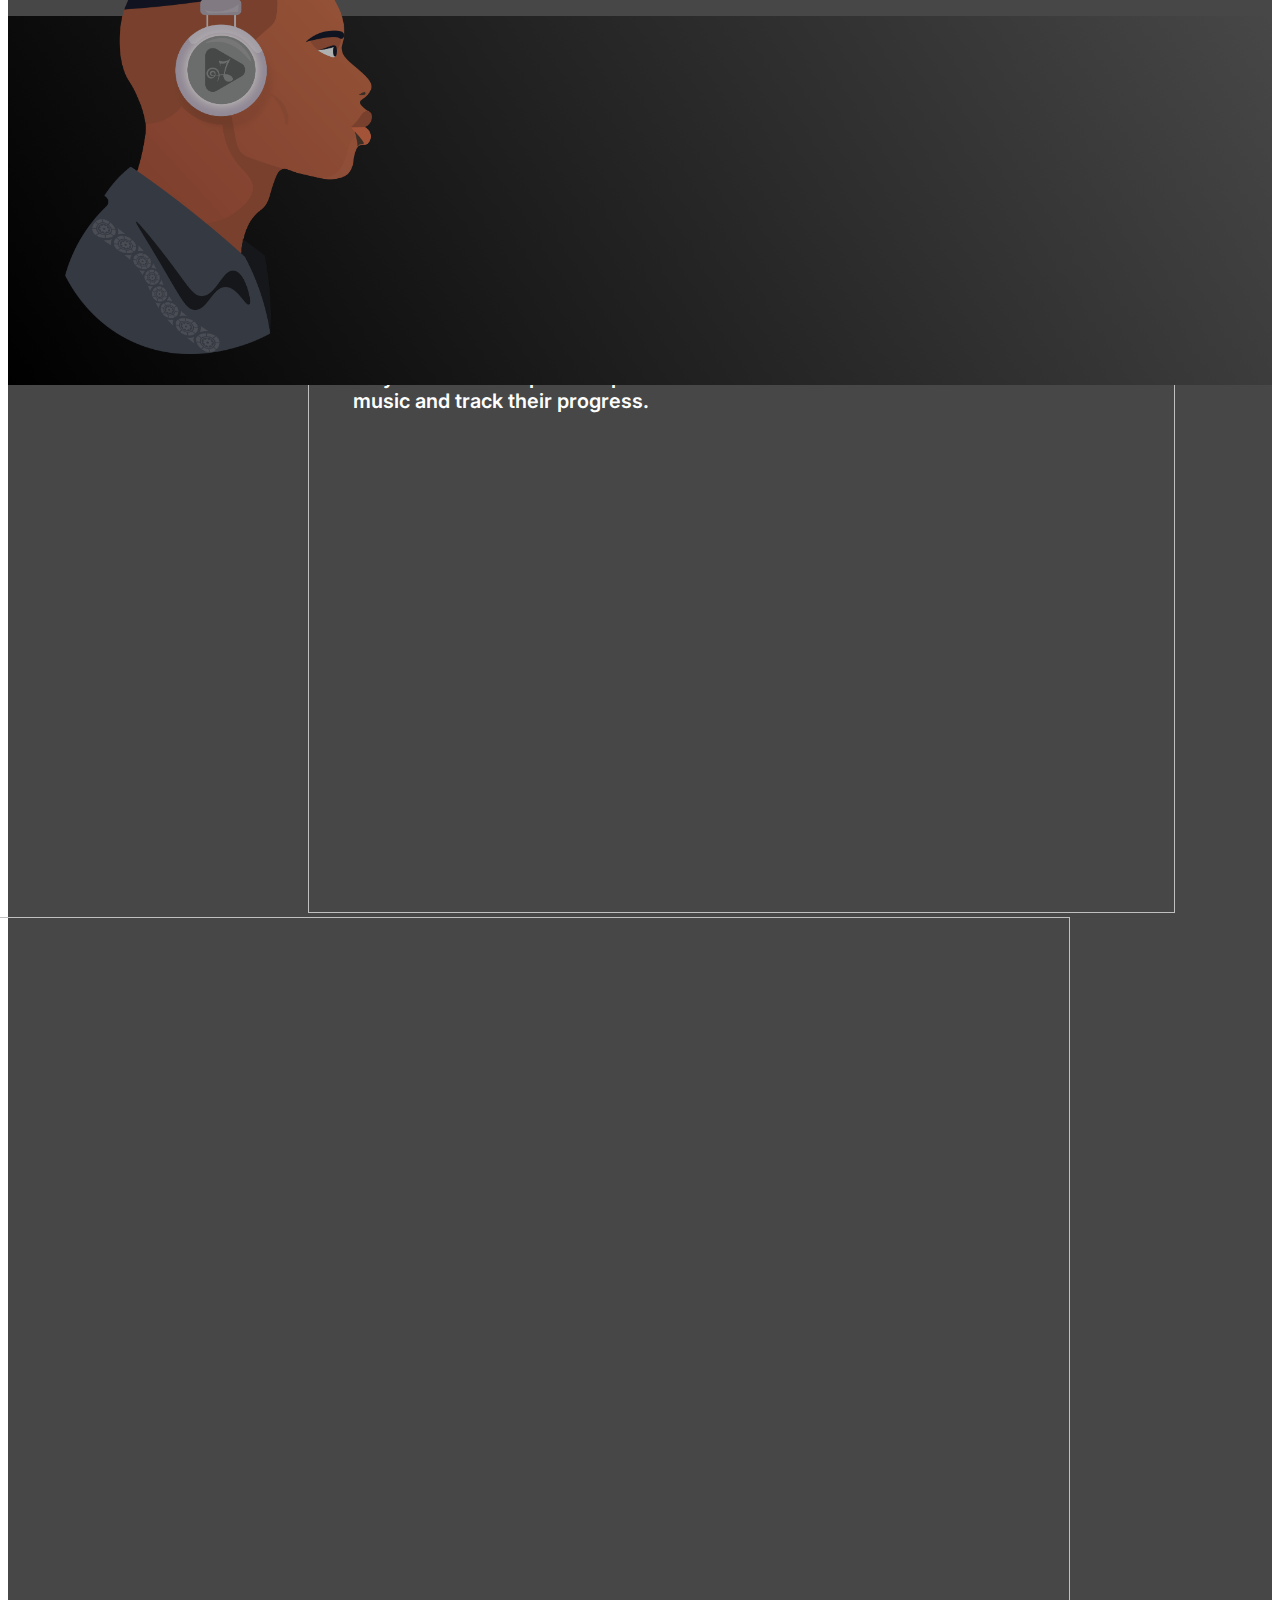
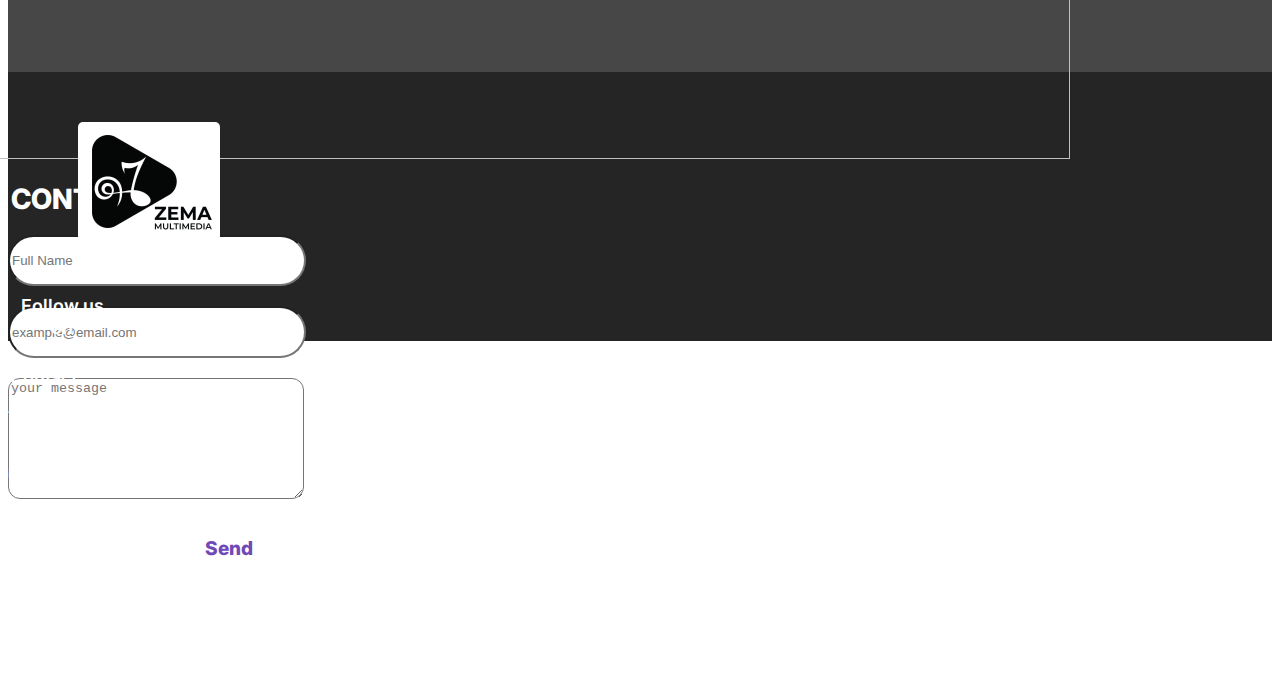
==== commit 254c0fc7: "percent" ====
--- a/index.html
+++ b/index.html
@@ -105,7 +105,7 @@
             <div class="row">
                 <div class="col-md-3">
                     <div class="pic_background">
-                        <img class="" style="width: 600px; height: 603px; margin-top: -75px;"
+                        <img class="" style="width: 130%; height: 603px; margin-top: -75px;"
                             src="images/services_pic.png" />
                     </div>
                 </div>
--- a/css/styles.css
+++ b/css/styles.css
@@ -1,5 +1,7 @@
 /* services */
 .services_title {
+    width: 125px;
+    height: 24px;
     font-family: 'Inter';
     font-style: normal;
     font-weight: 600;
@@ -63,7 +65,7 @@
 
 
 .services_content {
-    width: 602px;
+    width: 55%;
     height: 200px;
     font-family: 'Inter';
     font-style: normal;
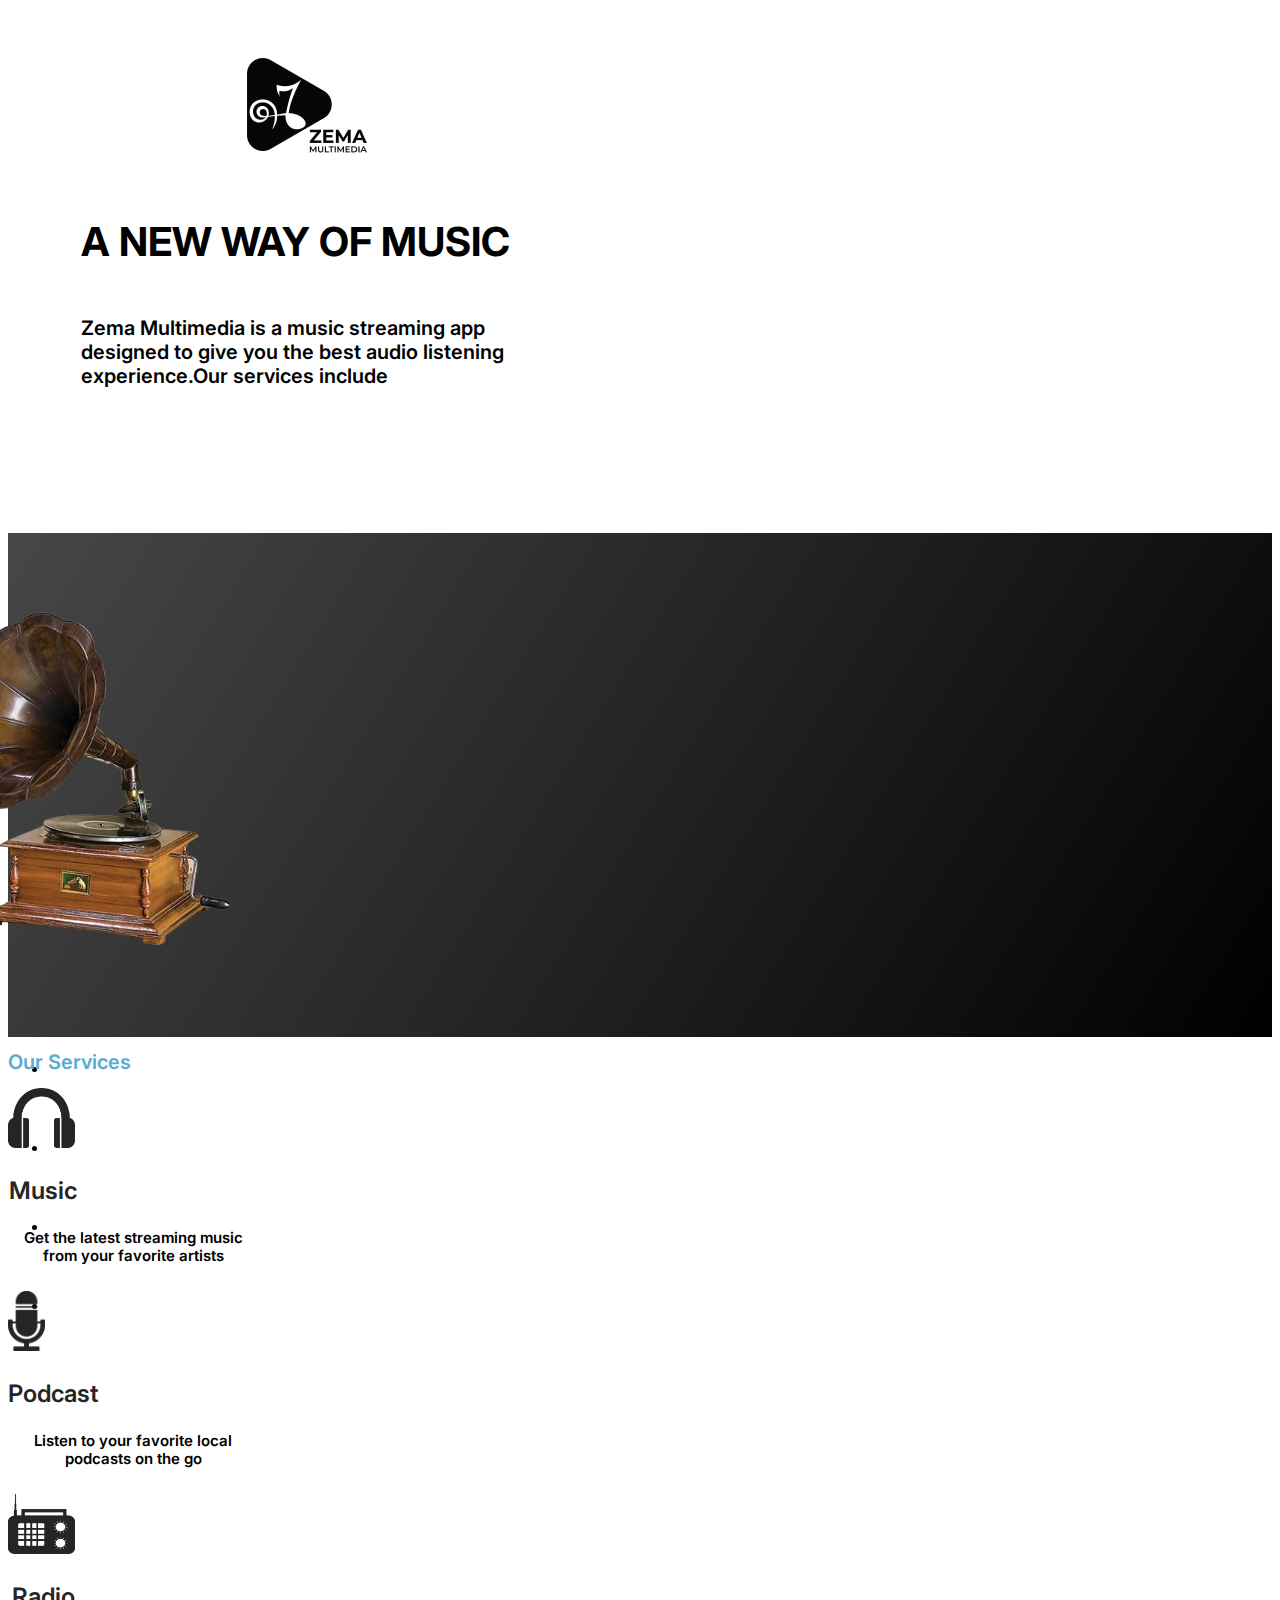
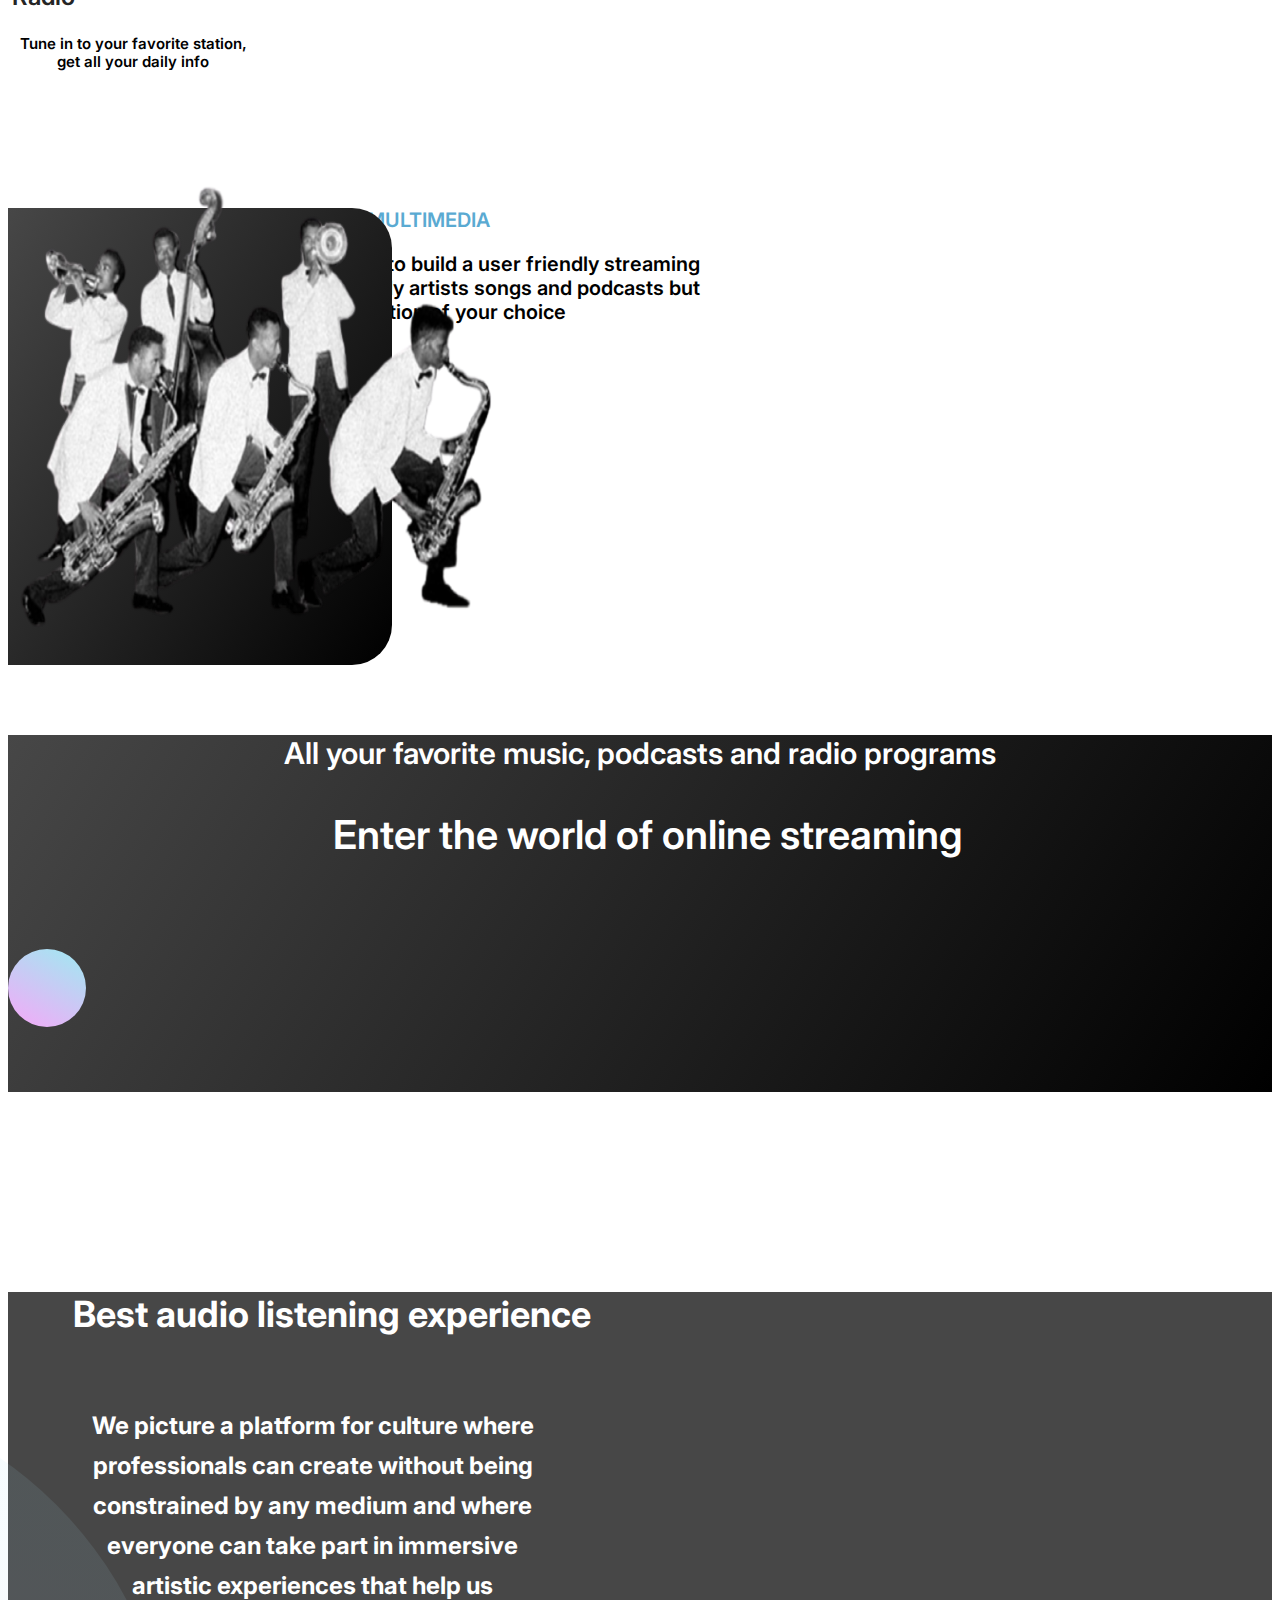
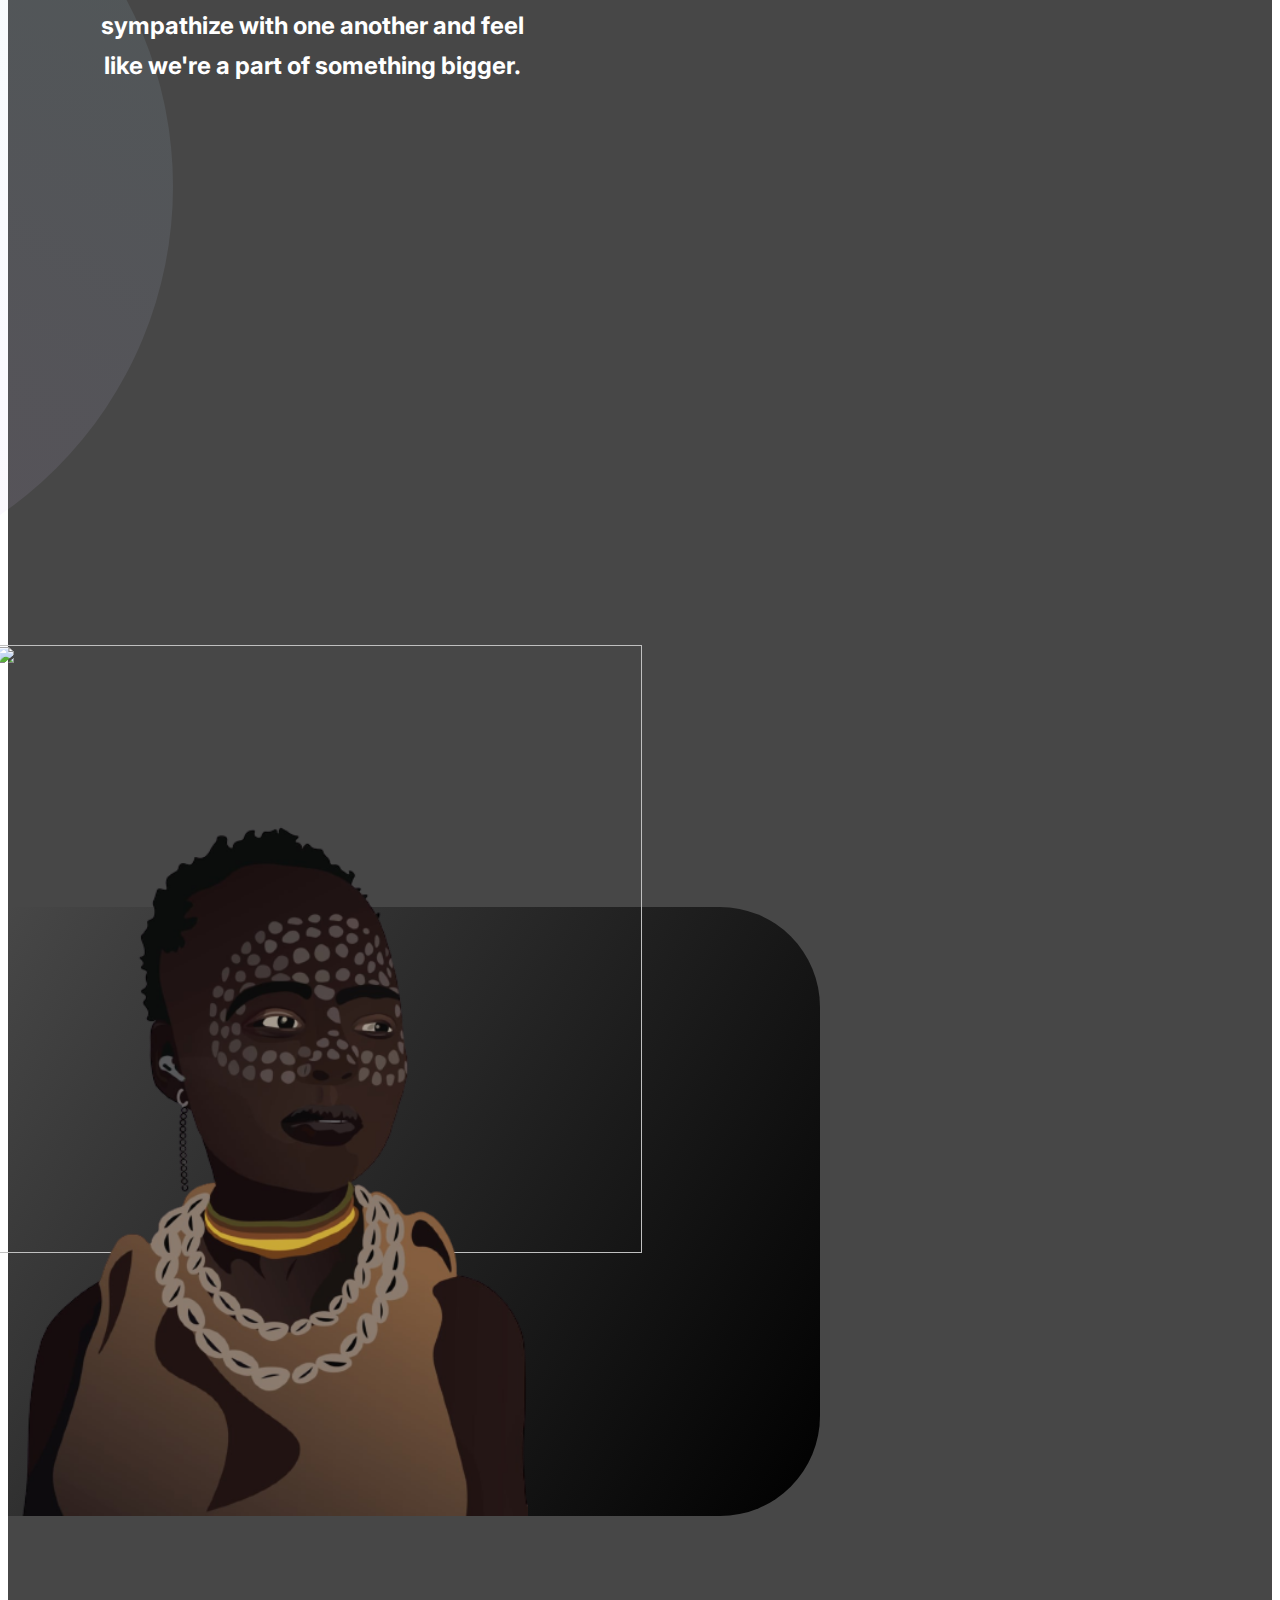
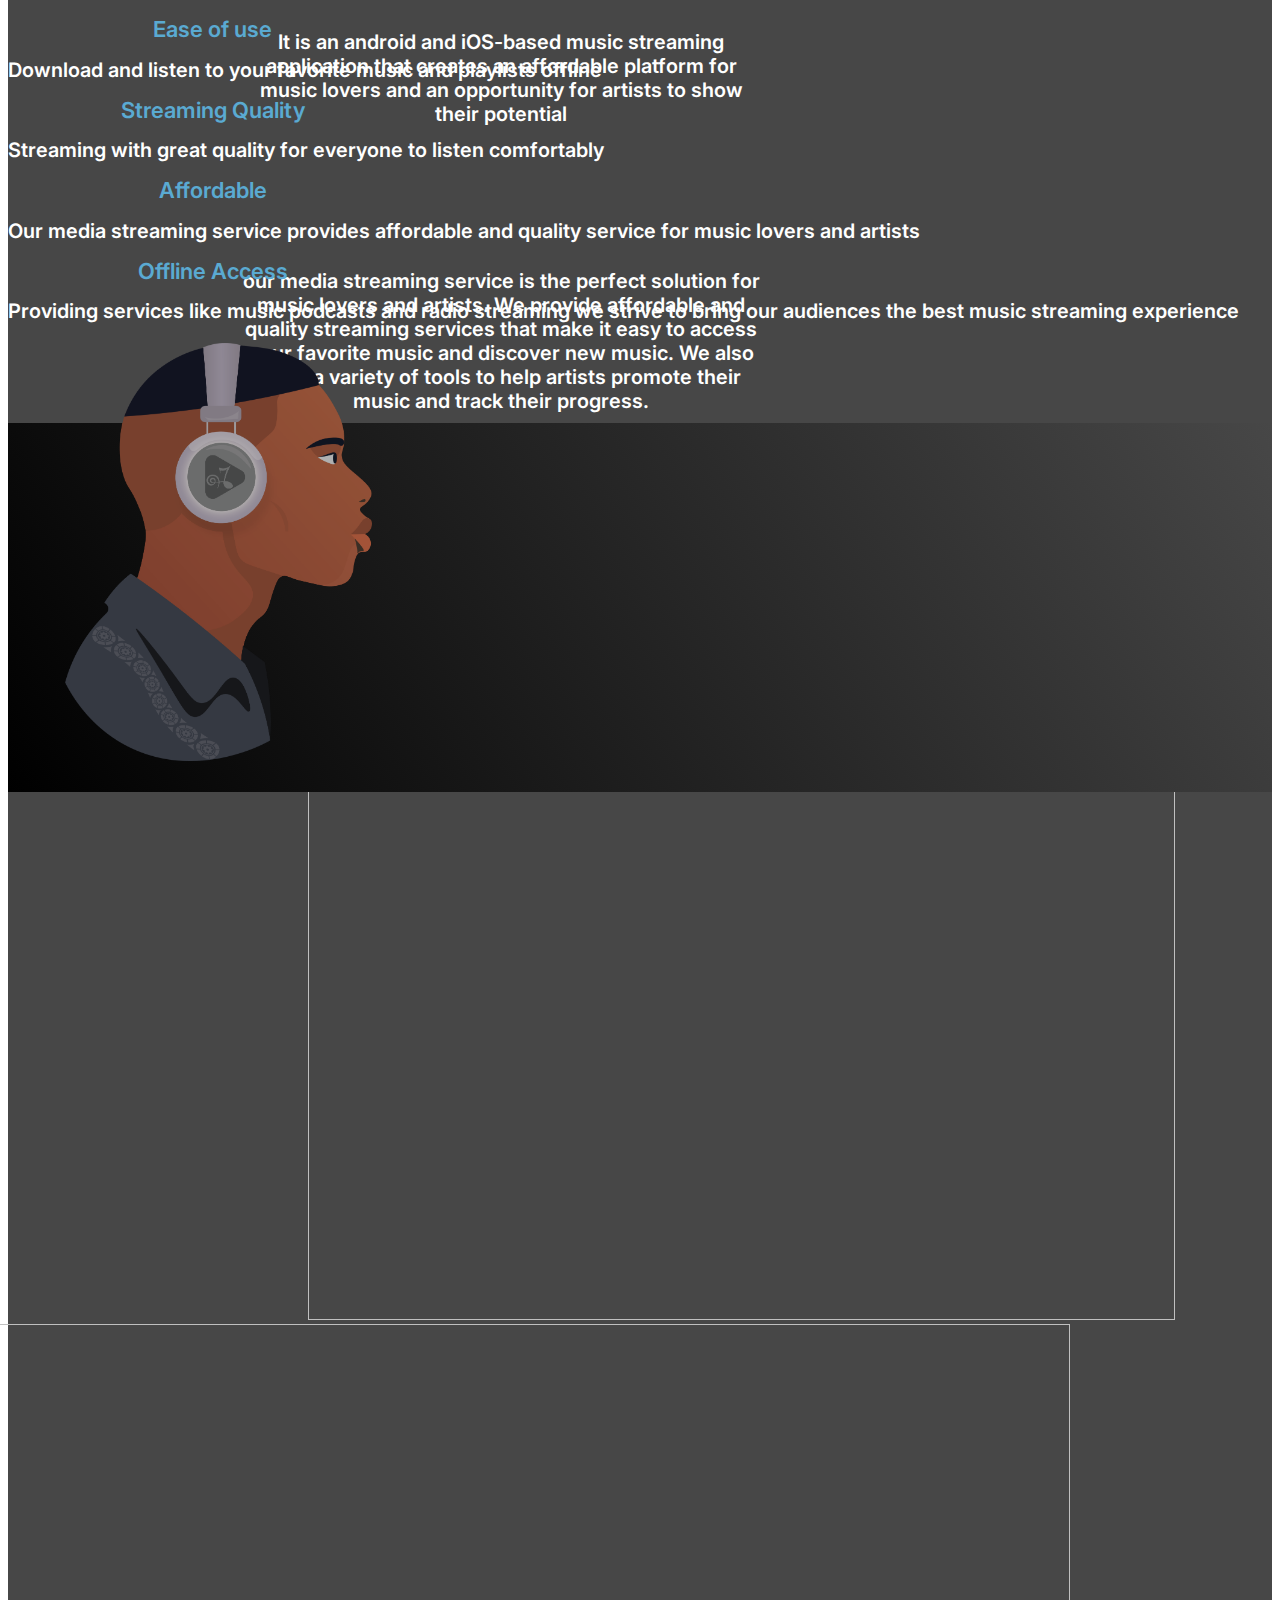
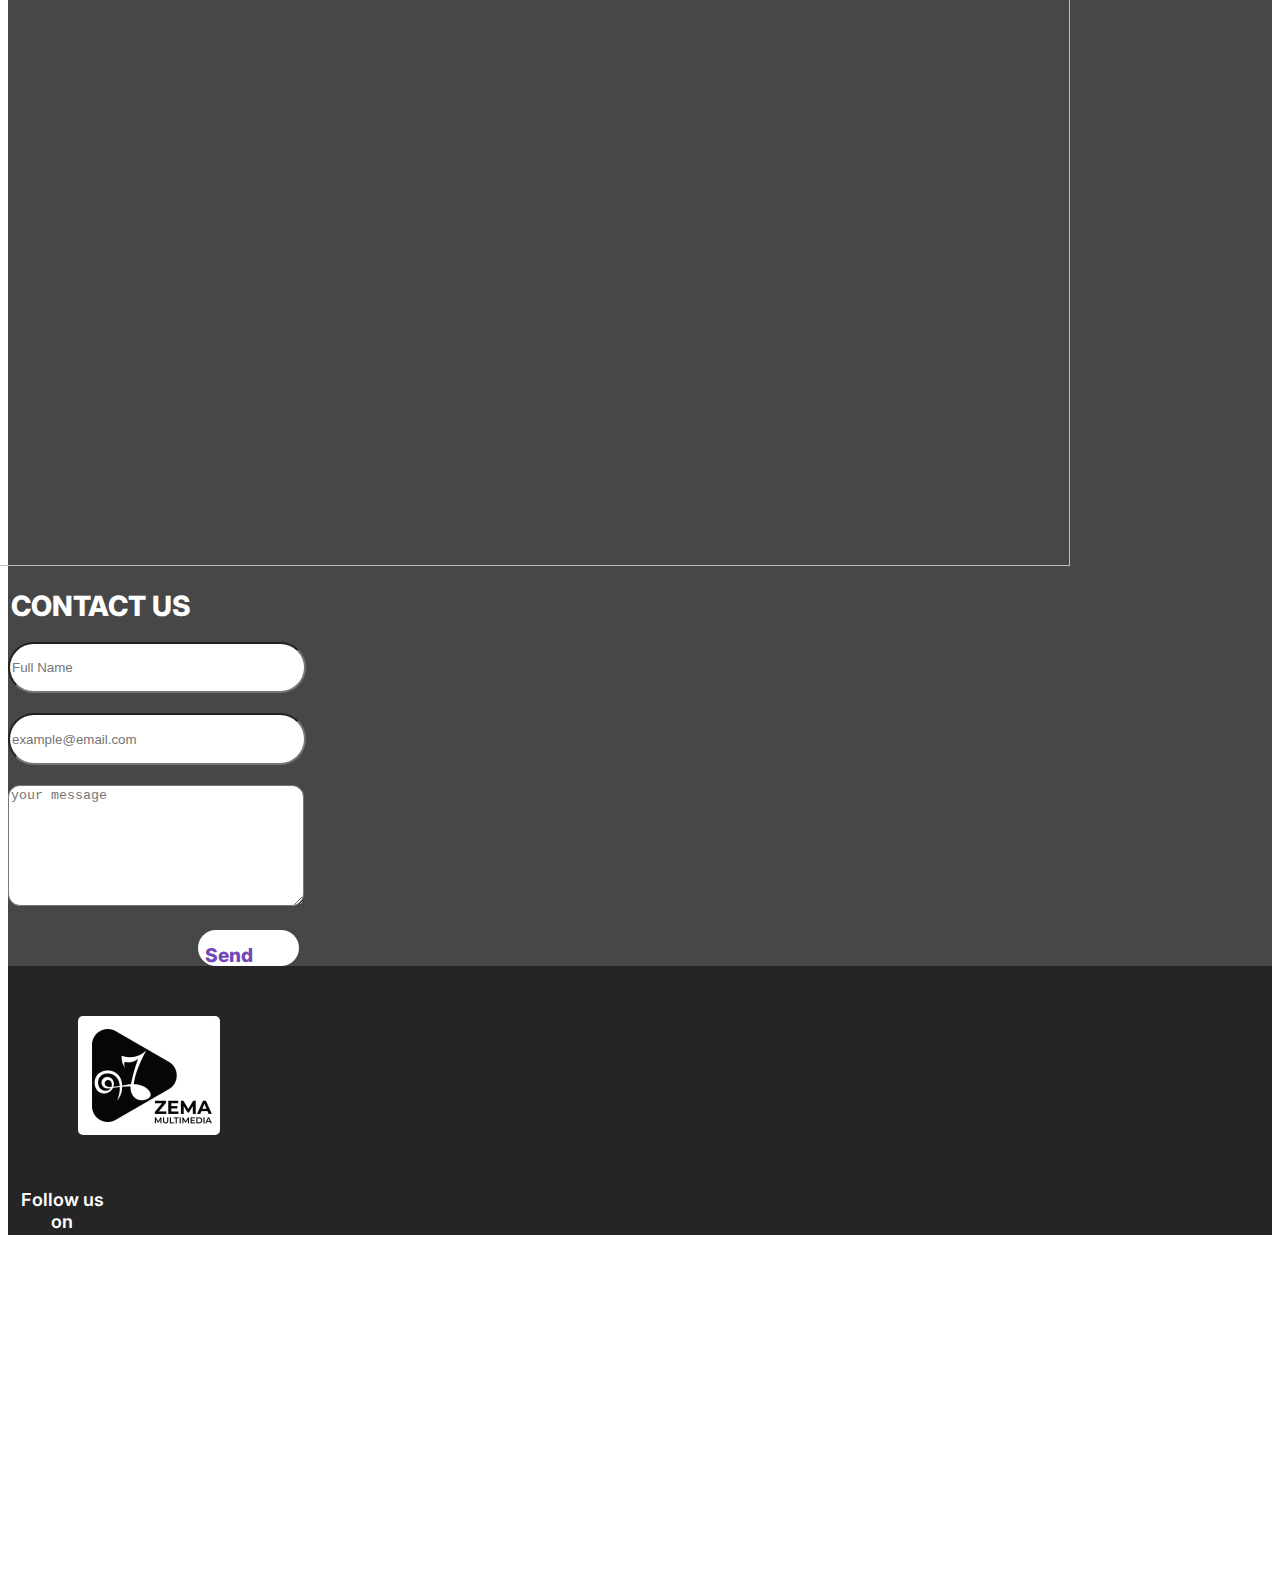
==== commit 2a96c490: "Initial commit" ====
--- a/index.html
+++ b/index.html
@@ -129,130 +129,139 @@
             </div>
         </div>
     </section>
-    <section class="about">
-        <div class="row">
-            <div class="col-md-6">
-                <p class="about_title">Best audio listening experience</p>
-                <p class="about_par">We picture a platform for culture where professionals can create without being
-                    constrained by any medium and where everyone can take part in immersive artistic experiences that
-                    help us sympathize with one another and feel like we're a part of something bigger.</p>
-                <div class="about_background"></div>
-            </div>
-            <div class="col-md-6">
-                <img class="about_image" src="images/home mockup.png" alt="" style="width: 646px;
-                height: 608px;
-                left: 581px;
-                top: 1773px;
-                ;" />
-            </div>
-        </div>
-        <div class="row">
-            <div class="col-md-3" style="margin-top: -350px;">
-                <div class="picture_background">
+    <section>
+        <div class="about">
+            <div class="row">
+                <div class="col-md-6">
+                    <p class="about_title">Best audio listening experience</p>
+                    <p class="about_par">We picture a platform for culture where professionals can create without being
+                        constrained by any medium and where everyone can take part in immersive artistic experiences
+                        that
+                        help us sympathize with one another and feel like we're a part of something bigger.</p>
+                    <div class="about_background"></div>
+                </div>
+                <div class="col-md-6" style="margin-left:-12px;">
+                    <img class="about_image" src="images/home mockup.png" alt="" style="width: 646px;
+                    height: 608px;
+                    left: 581px;
+                    top: 1773px;
+                    ;" />
+                </div>
+            </div>
+            <div class="row">
+                <div class="col-md-3" style="margin-top: -350px;">
+                    <div class="picture_background">
+                        <div class="row">
+                            <div class="col-6">
+                                <img class="" style="width: 520px;
+                                                 height: 700px;
+                                                 left: 45px;
+                                                 top: 2450px; margin-top:-91px;" src="images/the girl.png" />
+                            </div>
+                            <div class="col-6">
+                                <p class="barnding_description1"> It is an android and iOS-based music streaming
+                                    application
+                                    that
+                                    creates an affordable platform for music lovers and
+                                    an opportunity for artists to show their potential</p>
+
+                                <p class="barnding_description2"> our media streaming service is the perfect solution
+                                    for
+                                    music lovers and artists.
+                                    We provide affordable and quality streaming services that make it easy to access
+                                    your
+                                    favorite music
+                                    and discover new music. We also offer a variety of tools to help artists
+                                    promote their music and track their progress.</p>
+                            </div>
+                        </div>
+                    </div>
+
+                </div>
+            </div>
+            <div class="feature">
+                <div class="row">
+                    <div class="col-md-6">
+                        <h1 class="feature_title mb-3">Ease of use</h1>
+                        <p1 class="feature_par">Download and listen to your favorite music and playlists offline </p1>
+                    </div>
+
+                    <div class="col-md-6">
+                        <h1 class="feature_title mb-3">Streaming Quality</h1>
+                        <p1 class="feature_par">Streaming with great quality for everyone to listen comfortably</p1>
+                    </div>
+                </div>
+
+                <div class="row">
+                    <div class="col-md-6">
+                        <h1 class="feature_title mb-3">Affordable</h1>
+                        <p1 class="feature_par">Our media streaming service provides affordable and quality service for
+                            music lovers and artists </p1>
+                    </div>
+
+                    <div class="col-md-6">
+                        <h1 class="feature_title mb-3">Offline Access</h1>
+                        <p1 class="feature_par">Providing services like music podcasts and radio streaming we strive to
+                            bring our audiences the best music streaming experience</p1>
+                    </div>
+                </div>
+
+            </div>
+
+            <div class="breaker">
+                <div class="breaker_background">
                     <div class="row">
                         <div class="col-6">
-                            <img class="" style="width: 520px;
-                                             height: 700px;
-                                             left: 45px;
-                                             top: 2450px; margin-top:-91px;" src="images/the girl.png" />
+                            <img class="breaker_pic" style="width: 307px;
+                        height: 418px;
+                        left: 167px;
+                        top: 3787px; " src="images/the dude.png" />
                         </div>
                         <div class="col-6">
-                            <p class="barnding_description1"> It is an android and iOS-based music streaming application
-                                that
-                                creates an affordable platform for music lovers and
-                                an opportunity for artists to show their potential</p>
-
-                            <p class="barnding_description2"> our media streaming service is the perfect solution for
-                                music lovers and artists.
-                                We provide affordable and quality streaming services that make it easy to access your
-                                favorite music
-                                and discover new music. We also offer a variety of tools to help artists
-                                promote their music and track their progress.</p>
-                        </div>
-                    </div>
-                </div>
-
-            </div>
-        </div>
-        <!-- <div class="feature">
-    <div class="row">
-        <div class="col-md-6">
-           <h1 class="feature_title">Ease of use</h1>
-           <p1 class="feature_par">Download and listen to your favorite music and playlists offline </p1>
-        </div>
-
-        <div class="col-md-6">
-            <h1 class="feature_title">Streaming Quality</h1>
-            <p1 class="feature_par">Streaming with great quality for everyone to listen comfortably</p1>
-        </div>
-      </div>
-
-      <div class="row">
-        <div class="col-md-6">
-           <h1 class="feature_title">Affordable</h1>
-           <p1 class="feature_par">Our media streaming service provides affordable and quality service for music lovers and artists </p1>
-        </div>
-
-        <div class="col-md-6">
-            <h1 class="feature_title">Offline Access</h1>
-            <p1 class="feature_par">Providing services like music podcasts and radio streaming we strive to bring our audiences the best music streaming experience</p1>
-        </div>
-      </div>
-      
-</div> -->
-
-        <div class="breaker">
-            <div class="breaker_background">
+                            <p class="breaker_par">Our streaming service is also designed to be user-friendly and
+                                secure.
+                                We use the latest technology to ensure that your data is safe and secure.
+                                We also offer a variety of payment options,
+                                so you can choose the one that works best for you.</p>
+                        </div>
+                    </div>
+                </div>
+            </div>
+
+            <div class="contact">
+                <div>
+                    <img src="images/podcast mockup.png" class="" style="width: 867px;
+        height: 578px;
+        left: 434px;
+        top: 4132px;
+        margin-left: 300px; 
+        margin-top: -50px;
+        z-index: -1;
+        " />
+
+                </div>
                 <div class="row">
-                    <div class="col-6">
-                        <img class="breaker_pic" style="width: 307px;
-                    height: 418px;
-                    left: 167px;
-                    top: 3787px; " src="images/the dude.png" />
-                    </div>
-                    <div class="col-6">
-                        <p class="breaker_par">Our streaming service is also designed to be user-friendly and secure.
-                            We use the latest technology to ensure that your data is safe and secure.
-                            We also offer a variety of payment options,
-                            so you can choose the one that works best for you.</p>
-                    </div>
-                </div>
-            </div>
-        </div>
-
-        <div class="contact">
-            <div>
-                <img src="images/podcast mockup.png" class="" style="width: 867px;
-    height: 578px;
-    left: 434px;
-    top: 4132px;
-    margin-left: 300px; 
-    margin-top: -50px;
-    z-index: -1;
-    " />
-
-            </div>
-            <div class="row">
-                <div class="col-md-6">
-                    <img src="images/player mockup.png" class="" style="width: 1262px;
-                      height: 842px;left: -310px;top: 4499px; margin-left: -200px; " />
-                </div>
-                <div class="col-md-6">
-
-                    <h1 class="contact_title">CONTACT US</h1>
-                    <form>
-                        <input type="text" id="fname" placeholder="Full Name" class="contact_name"><br>
-                        <input type="text" id="email" placeholder="example@email.com" class="contact_email"><br>
-                        <textarea placeholder="your message" class="contact_text"></textarea> <br>
-                        <button class="contact_button">
-                            <h1 class="button_title">Send</h1>
-                        </button>
-                    </form>
-
-                </div>
-            </div>
-        </div>
-
+                    <div class="col-md-6">
+                        <img src="images/player mockup.png" class="" style="width: 1262px;
+                          height: 842px;left: -310px;top: 4499px; margin-left: -200px; " />
+                    </div>
+                    <div class="col-md-6">
+
+                        <h1 class="contact_title">CONTACT US</h1>
+                        <form>
+                            <input type="text" id="fname" placeholder="Full Name" class="contact_name"><br>
+                            <input type="text" id="email" placeholder="example@email.com" class="contact_email"><br>
+                            <textarea placeholder="your message" class="contact_text"></textarea> <br>
+                            <button class="contact_button">
+                                <h1 class="button_title">Send</h1>
+                            </button>
+                        </form>
+
+                    </div>
+                </div>
+            </div>
+
+        </div>
     </section>
 
     <section section class="" id="footer">
--- a/css/styles.css
+++ b/css/styles.css
@@ -239,7 +239,7 @@
 /* About */
 .about {
     width: 100%;
-    height: 3580px;
+    height: 100%;
     /* margin-left: -1px;
     margin-top: 1761px; */
 
@@ -353,10 +353,6 @@
 
 .feature_title {
     width: 409px;
-    height: 122px;
-    left: 166px;
-    top: 3290px;
-
     font-family: 'Inter';
     font-style: normal;
     font-weight: 600;
@@ -368,10 +364,8 @@
 }
 
 .feature_par {
-    width: 540px;
-    height: 210px;
-    left: 634px;
-    top: 2876px;
+    width: 3px;
+    margin-bottom: 50px;
 
     font-family: 'Inter';
     font-style: normal;
@@ -381,7 +375,6 @@
     text-align: center;
 
     color: #FFFFFF;
-    margin-top: -91px;
 }
 
 .feature_background {
